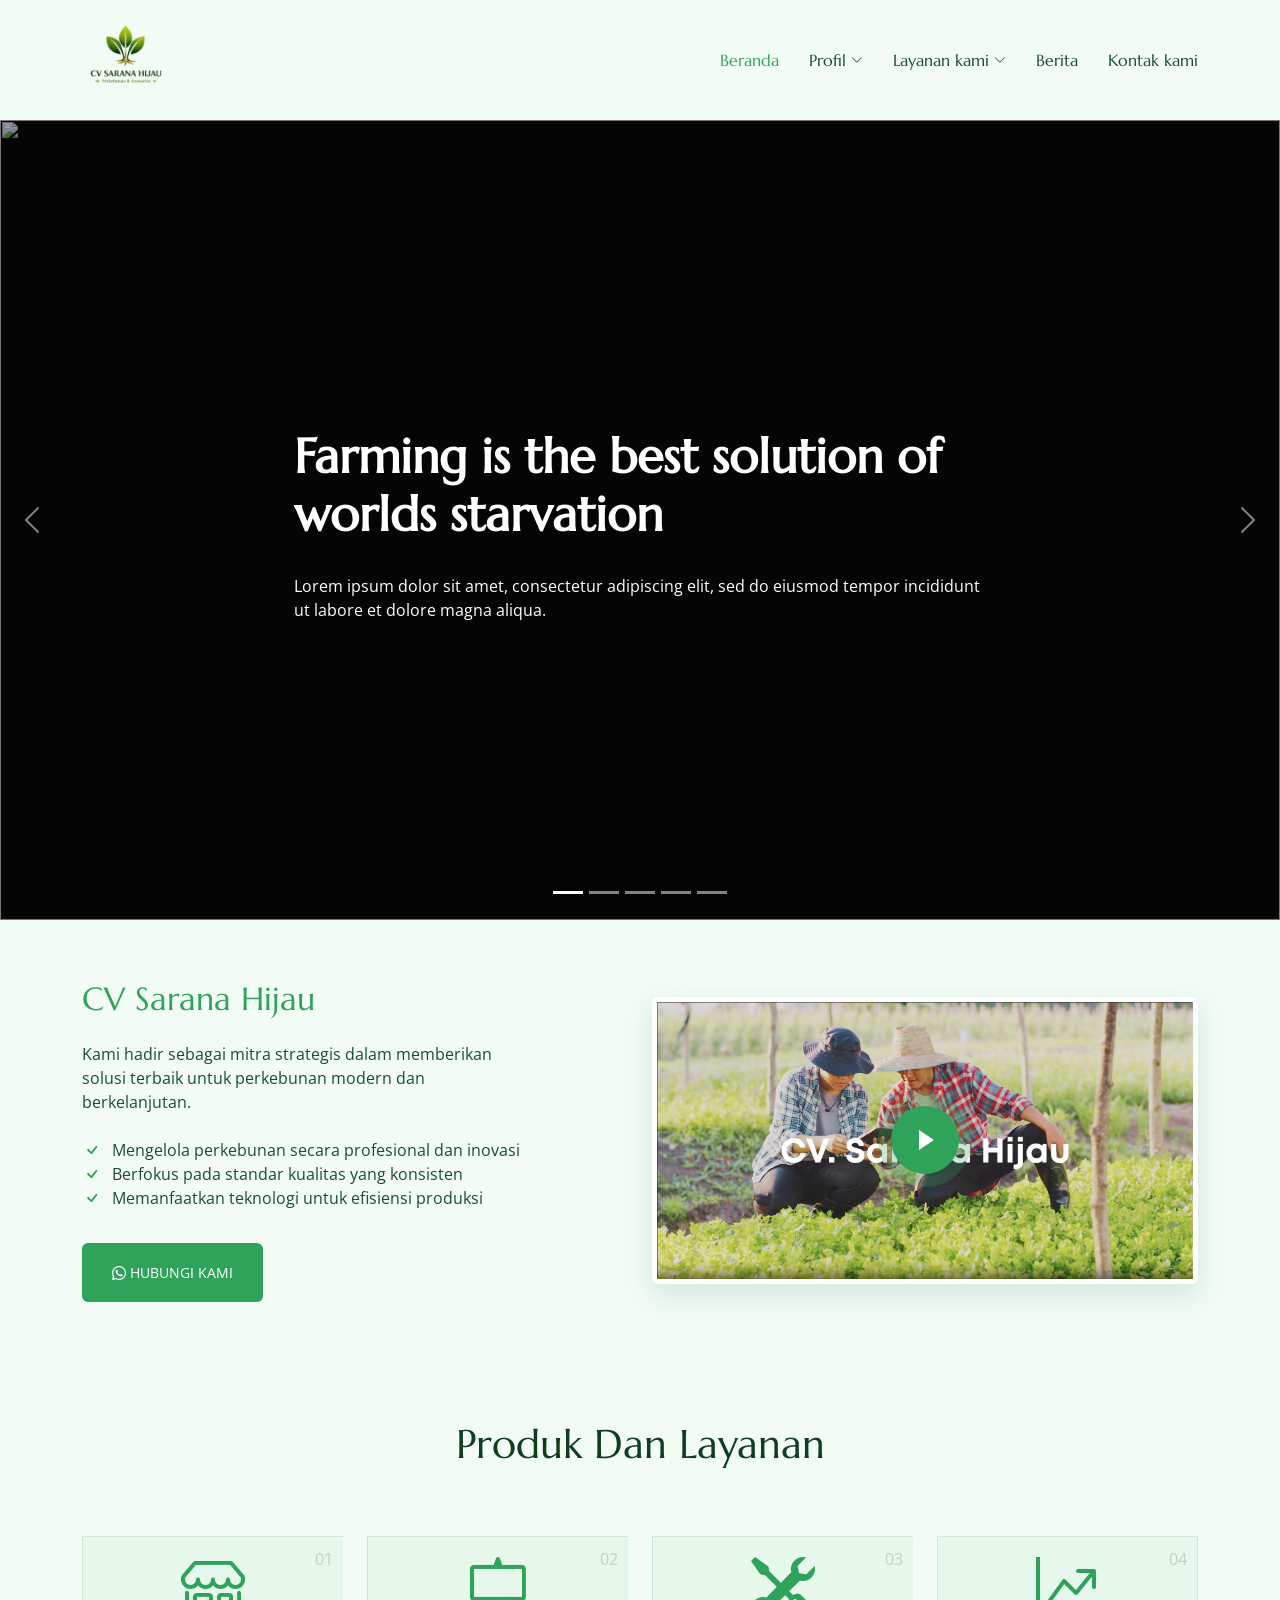
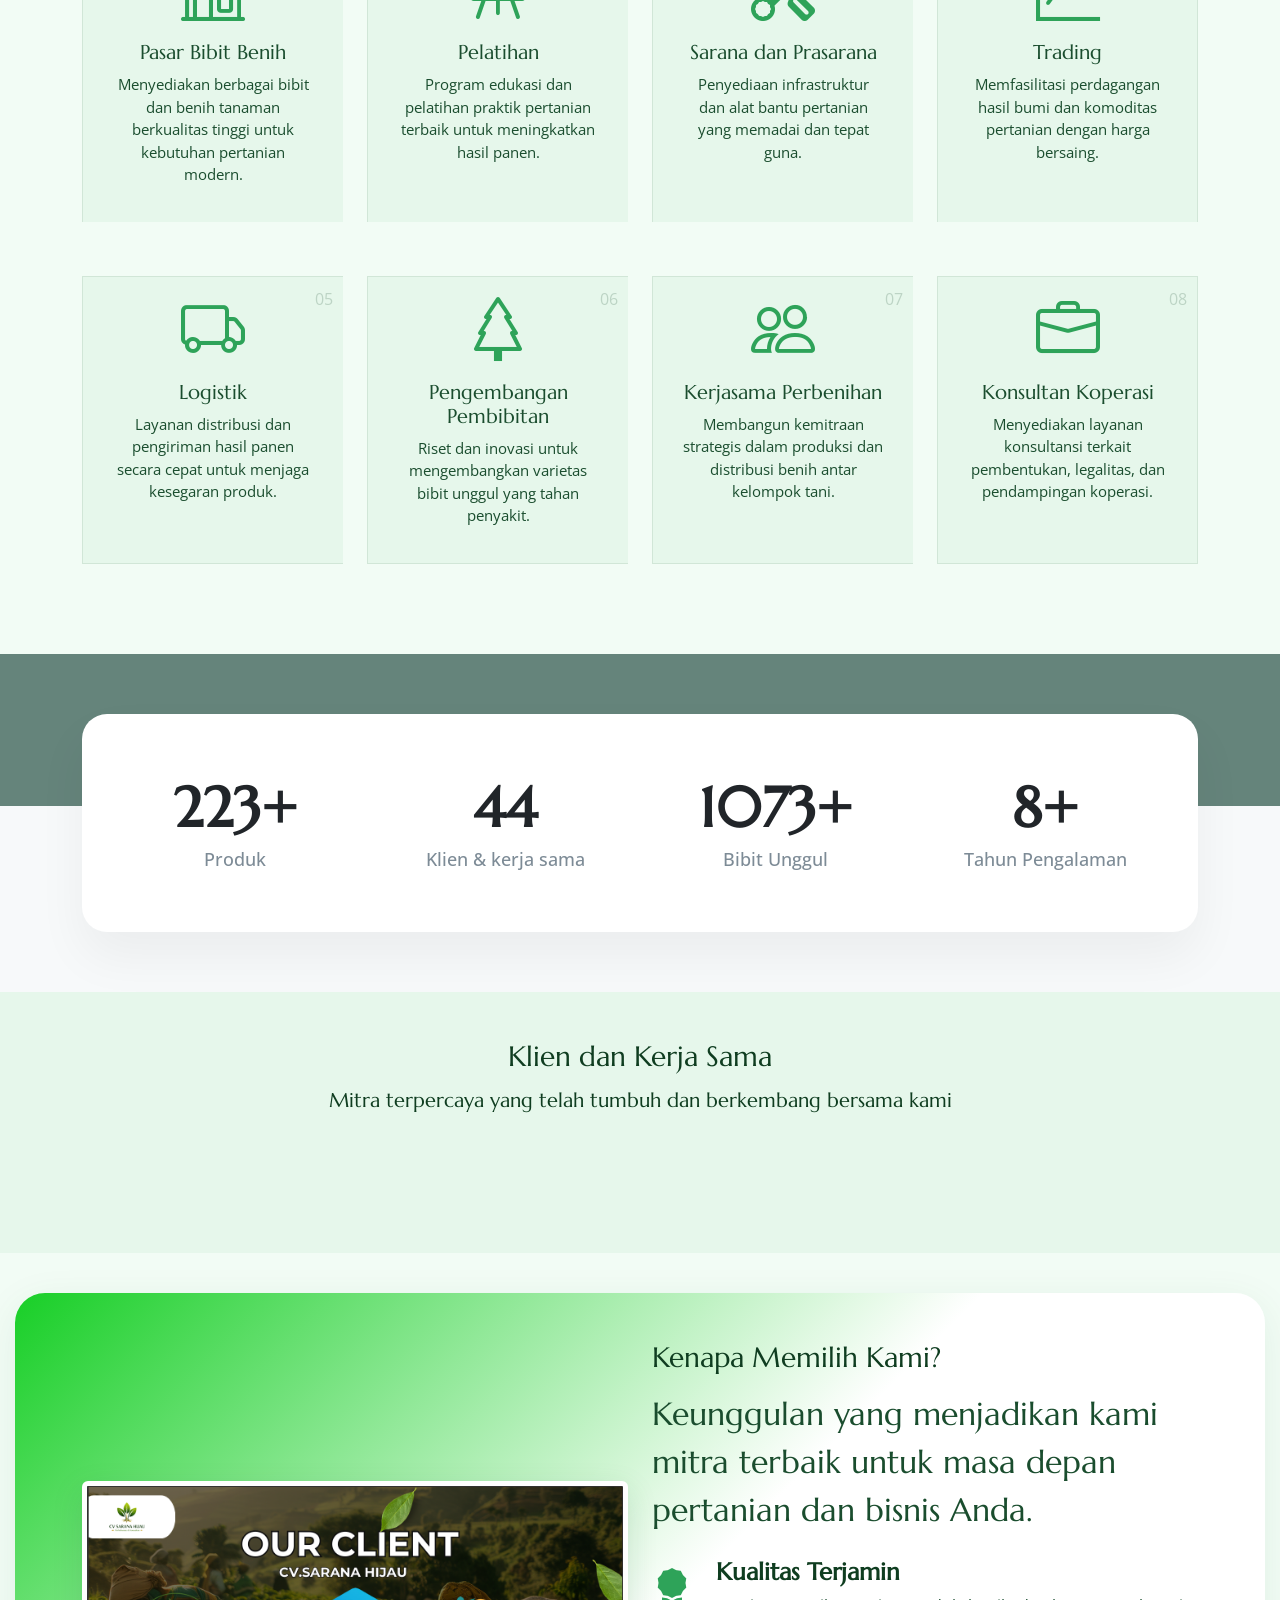
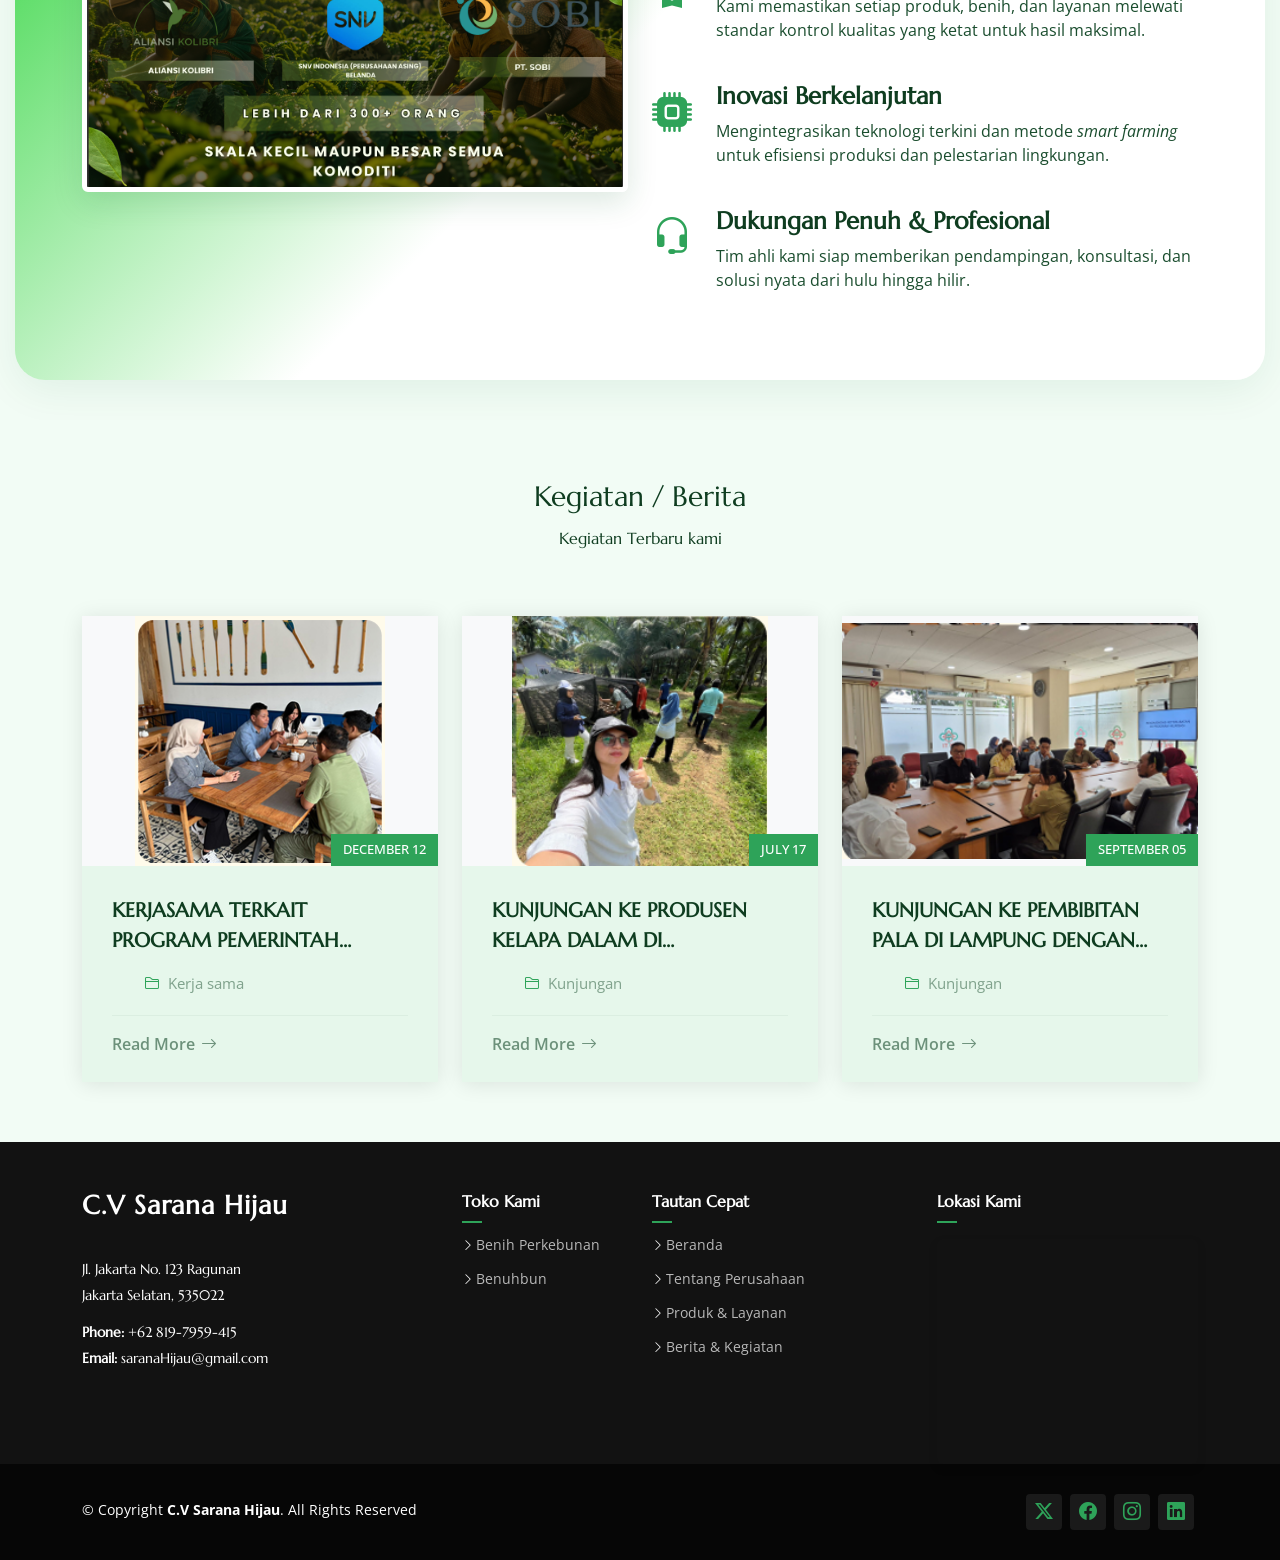
==== index.html @ 3dc7bf8a "first" ====
<!DOCTYPE html>
<html lang="en">

<head>
  <meta charset="utf-8">
  <meta content="width=device-width, initial-scale=1.0" name="viewport">
  <title>Cv Sarana Hijau</title>
  <meta name="description" content="">
  <meta name="keywords" content="">

  <!-- Favicons -->
  <link href="assets/img/logo.png" rel="icon">
  <link href="assets/img/apple-touch-icon.png" rel="apple-touch-icon">

  <!-- Fonts -->
  <link href="https://fonts.googleapis.com" rel="preconnect">
  <link href="https://fonts.gstatic.com" rel="preconnect" crossorigin>
  <link
    href="https://fonts.googleapis.com/css2?family=Open+Sans:ital,wght@0,300;0,400;0,500;0,600;0,700;0,800;1,300;1,400;1,500;1,600;1,700;1,800&family=Marcellus:wght@400&display=swap"
    rel="stylesheet">

  <!-- Vendor CSS Files -->
  <link href="assets/vendor/bootstrap/css/bootstrap.min.css" rel="stylesheet">
  <link href="assets/vendor/bootstrap-icons/bootstrap-icons.css" rel="stylesheet">
  <link href="assets/vendor/aos/aos.css" rel="stylesheet">
  <link href="assets/vendor/swiper/swiper-bundle.min.css" rel="stylesheet">
  <link href="assets/vendor/glightbox/css/glightbox.min.css" rel="stylesheet">

  <!-- Main CSS File -->
  <link href="assets/css/main.css" rel="stylesheet">

  <style>
    .service-item {
      max-width: 350px;
      /* Silakan ubah angka ini sesuai selera Anda (misal 300px atau 350px) */
      margin: 0 auto 30px auto;
      /* Membuat card berada di tengah dan memberi jarak bawah */
      height: calc(100% - 30px);
      /* Agar tinggi card sejajar di setiap baris */
      padding: 30px;
      text-align: center;
    }

    /* Mengatur ukuran dan warna icon Bootstrap agar sama seperti SVG sebelumnya */
    .service-item-icon i {
      font-size: 64px;
      color: var(--accent-color);
      /* Mengikuti warna hijau tema Anda */
      line-height: 1;
    }

    /* --- Client Logo Marquee Animation --- */
    .marquee-wrapper {
      overflow: hidden;
      white-space: nowrap;
    }

    .logo-marquee {
      flex-shrink: 0;
      animation: scroll-marquee 30s linear infinite;
    }

    /* Mengubah gambar logo menjadi sedikit abu-abu (grayscale) agar menyatu dengan tema elegan */
    .logo-marquee img {
      filter: grayscale(100%) opacity(70%);
      transition: all 0.3s ease-in-out;
    }

    /* Logo akan berwarna penuh ketika disorot mouse */
    .logo-marquee img:hover {
      filter: grayscale(0%) opacity(100%);
    }

    /* Keyframes untuk menggerakkan elemen secara terus menerus */
    @keyframes scroll-marquee {
      0% {
        transform: translateX(0);
      }

      100% {
        transform: translateX(-100%);
      }
    }

    /* Opsional: Membuat animasi berhenti sejenak jika pengguna menaruh kursor di atasnya */
    .marquee-wrapper:hover .logo-marquee {
      animation-play-state: paused;
    }

    /* --- Efek Gambar 3D Melayang --- */
    .image-3d-effect {
      /* Memberikan bingkai putih halus agar gambar lebih menonjol */
      border: 5px solid #ffffff;
      /* Bayangan awal (halus) */
      box-shadow: 0 10px 30px rgba(17, 101, 48, 0.15);
      /* Membuat animasi pergerakan menjadi mulus */
      transition: all 0.4s ease-in-out;
    }

    /* Efek ketika kursor diarahkan ke gambar (Hover) */
    .image-3d-effect:hover {
      /* Gambar melayang ke atas sebesar 15px dan membesar 3% */
      transform: translateY(-15px) scale(1.03);

      /* Bayangan menjadi lebih gelap dan lebar, menciptakan ilusi jarak/3D */
      box-shadow: 0 25px 50px rgba(17, 101, 48, 0.3);
    }

    /* --- Tampilan Section Statistik Bergaya Kartu (Sesuai Desain Gambar) --- */
    .statistics-section {
      /* Latar belakang terbagi dua: Atas abu-abu kehijauan (45%), Bawah putih/abu-abu terang (45% ke bawah) */
      background: linear-gradient(to bottom, #65847b 45%, #f7f9fa 45%);
      padding: 60px 0;
      position: relative;
    }

    .stats-card {
      background-color: #ffffff;
      border-radius: 25px;
      /* Sudut melengkung yang cukup membulat */
      padding: 60px 30px;
      /* Bayangan lembut dan lebar agar kartu terlihat melayang jauh dari latar belakang */
      box-shadow: 0 25px 50px rgba(0, 0, 0, 0.05);
    }

    .stats-card .stat-item h2 {
      /* Warna hijau 'Teal' yang cerah dan tebal menyesuaikan tombol di menu Anda */
      color: #179373;
      font-size: 3.5rem;
      font-weight: 800;
      margin-bottom: 5px;
    }

    .stats-card .stat-item p {
      /* Warna teks keterangan yang agak redup (Muted Grey/Blue) */
      color: #7d8b96;
      font-size: 1.1rem;
      font-weight: 500;
      margin-bottom: 0;
    }

    /* Responsivitas di layar HP (Memberi jarak antar item jika bertumpuk ke bawah) */
    @media (max-width: 768px) {
      .stats-card {
        padding: 40px 20px;
      }

      .stats-card .stat-item {
        margin-bottom: 30px;
      }

      .stats-card .col-lg-3:last-child .stat-item {
        margin-bottom: 0;
        /* Menghilangkan margin pada elemen terakhir di HP */
      }
    }

    /* --- Penyesuaian Card Kegiatan/Berita --- */

    /* Memastikan semua card memiliki tinggi yang sama dan konten di dalamnya terdistribusi rata */
    .recent-posts .post-item {
      display: flex;
      flex-direction: column;
      height: 100%;
      /* Memenuhi tinggi kolom Bootstrap */
      max-width: 400px;
      /* Lebar maksimal card, sesuaikan jika perlu */
      margin: 0 auto;
      /* Menengahkan card di dalam kolom */
    }

    /* Membatasi tinggi penampung gambar agar proporsional */
    .recent-posts .post-item .post-img {
      height: 250px;
      /* Atur tinggi tetap untuk area gambar */
      width: 100%;
      display: flex;
      align-items: center;
      /* Menengahkan gambar secara vertikal */
      justify-content: center;
      /* Menengahkan gambar secara horizontal */
      background-color: #f8f9fa;
      /* Latar belakang abu-abu sangat muda jika gambar tidak memenuhi ruang */
    }

    /* Memastikan gambar tampil penuh tanpa terpotong (contain) */
    .recent-posts .post-item .post-img img {
      width: 100%;
      height: 100%;
      object-fit: contain;
      /* KUNCI: Menampilkan seluruh gambar tanpa terpotong */
      transition: transform 0.5s ease;
    }

    /* Mendorong tombol 'Read More' ke bagian paling bawah card */
    .recent-posts .post-item .post-content {
      flex-grow: 1;
      /* Membiarkan area teks mengambil sisa ruang yang ada */
      display: flex;
      flex-direction: column;
    }

    .recent-posts .post-item .readmore {
      margin-top: auto;
      /* Mendorong tombol ke bawah */
    }

    /* (Opsional) Memperkecil efek zoom saat di-hover agar gambar contain tidak terlihat aneh */
    .recent-posts .post-item:hover .post-img img {
      transform: scale(1.05);
    }

    /* Membatasi teks judul maksimal 2 baris */
    .recent-posts .post-item .post-title {
      display: -webkit-box;
      -webkit-line-clamp: 2;
      /* Silakan ubah angka ini jika ingin 3 baris */
      -webkit-box-orient: vertical;
      overflow: hidden;
      text-overflow: ellipsis;

      /* Opsional: Tentukan tinggi baris agar rapi */
      line-height: 1.5;
    }
  </style>
</head>

<body class="index-page">

  <header id="header" class="header d-flex align-items-center position-relative">
    <div class="container-fluid container-xl position-relative d-flex align-items-center justify-content-between">

      <a href="index.html" class="logo d-flex align-items-center">
        <!-- Uncomment the line below if you also wish to use an image logo -->
        <img src="assets/img/logo.png" alt="sarana-hijau">
        <!-- <h1 class="sitename">AgriCulture</h1>  -->
      </a>

      <nav id="navmenu" class="navmenu">
        <ul>
          <li><a href="index.html" class="active">Beranda</a></li>
          <li class="dropdown"><a href="#"><span>Profil</span> <i class="bi bi-chevron-down toggle-dropdown"></i></a>
            <ul>
              <li><a href="about.html">Profil Perusahaan</a></li>
              <li><a href="dokumen.html">Penghargaan/Dokumen</a></li>
            </ul>
          </li>
          <li class="dropdown"><a href="#"><span>Layanan kami</span> <i
                class="bi bi-chevron-down toggle-dropdown"></i></a>
            <ul>
              <li class="dropdown"><a href="#"><span>Toko Benih</span> <i
                    class="bi bi-chevron-down toggle-dropdown"></i></a>
                <ul>
                  <li><a href="https://www.benihperkebunanols.com" target="_blank">Toko Benih OLS</a></li>
                  <li><a href="http://www.belibenihbun.com" target="_blank">Toko Benihbun</a></li>
                </ul>
              </li>
              <li><a href="services.html">Produk</a></li>
              <li><a href="jasa.html">Jasa</a></li>
            </ul>
          </li>
          <li><a href="blog.html">Berita</a></li>
          <li><a href="contact.html">Kontak kami</a></li>
        </ul>
        <i class="mobile-nav-toggle d-xl-none bi bi-list"></i>
      </nav>

    </div>
  </header>

  <main class="main">

    <!-- Hero Section -->
    <section id="hero" class="hero section dark-background">

      <div id="hero-carousel" class="carousel slide carousel-fade" data-bs-ride="carousel" data-bs-interval="5000">

        <div class="carousel-item active">
          <img src="assets/img/hero_1.jpg" alt="">
          <div class="carousel-container">
            <h2>Farming is the best solution of worlds starvation</h2>
            <p>Lorem ipsum dolor sit amet, consectetur adipiscing elit, sed do eiusmod tempor incididunt ut labore et
              dolore magna aliqua.</p>
          </div>
        </div><!-- End Carousel Item -->

        <div class="carousel-item">
          <img src="assets/img/hero_2.jpg" alt="">
          <div class="carousel-container">
            <h2>Organic vegetables is good for health</h2>
            <p>Nam libero tempore, cum soluta nobis est eligendi optio cumque nihil impedit quo minus id quod maxime
              placeat facere possimus.</p>
          </div>
        </div><!-- End Carousel Item -->

        <div class="carousel-item">
          <img src="assets/img/hero_3.jpg" alt="">
          <div class="carousel-container">
            <h2>Providing Fresh Produce Every Single Day</h2>
            <p>Beatae vitae dicta sunt explicabo. Nemo enim ipsam voluptatem quia voluptas sit aspernatur aut odit aut
              fugit.</p>
          </div>
        </div><!-- End Carousel Item -->

        <div class="carousel-item">
          <img src="assets/img/hero_4.jpg" alt="">
          <div class="carousel-container">
            <h2>Farming as a Passione</h2>
            <p>Neque porro quisquam est, qui dolorem ipsum quia dolor sit amet, consectetur, adipisci velit, sed quia
              non numquam eius.</p>
          </div>
        </div><!-- End Carousel Item -->

        <div class="carousel-item">
          <img src="assets/img/hero_5.jpg" alt="">
          <div class="carousel-container">
            <h2>Good Food For All</h2>
            <p>Lorem ipsum dolor sit amet, consectetur adipiscing elit, sed do eiusmod tempor incididunt ut labore et
              dolore magna aliqua.</p>
          </div>
        </div><!-- End Carousel Item -->

        <a class="carousel-control-prev" href="#hero-carousel" role="button" data-bs-slide="prev">
          <span class="carousel-control-prev-icon bi bi-chevron-left" aria-hidden="true"></span>
        </a>

        <a class="carousel-control-next" href="#hero-carousel" role="button" data-bs-slide="next">
          <span class="carousel-control-next-icon bi bi-chevron-right" aria-hidden="true"></span>
        </a>

        <ol class="carousel-indicators"></ol>

      </div>

    </section>

    <!-- /Hero Section -->
    <!-- About 3 Section -->
    <section id="about-3" class="about-3 section">
      <div class="container">
        <div class="row gy-4 justify-content-between align-items-center">

          <!-- Kolom Gambar dan Tombol Play -->
          <div class="col-lg-6 order-lg-2 position-relative" data-aos="zoom-out">
            <img src="assets/vid/inovasi.png" alt="Image" class="img-fluid rounded image-3d-effect">
            <!-- Tautan memicu Modal Bootstrap -->
            <a href="javascript:void(0);" data-bs-toggle="modal" data-bs-target="#mp4VideoModal"
              class="pulsating-play-btn">
              <span class="play"><i class="bi bi-play-fill"></i></span>
            </a>
          </div>

          <!-- Kolom Teks Penjelasan Perusahaan -->
          <div class="col-lg-5 order-lg-1" data-aos="fade-up" data-aos-delay="100">
            <h2 class="content-title mb-4">CV Sarana Hijau</h2>
            <p class="mb-4">
              Kami hadir sebagai mitra strategis dalam memberikan solusi terbaik untuk perkebunan modern dan
              berkelanjutan.
            </p>
            <ul class="list-unstyled list-check">
              <li>Mengelola perkebunan secara profesional dan inovasi</li>
              <li>Berfokus pada standar kualitas yang konsisten</li>
              <li>Memanfaatkan teknologi untuk efisiensi produksi</li>
            </ul>

            <p><a
                href="https://wa.me/628197959415?text=Halo%2C%20selamat%20siang.%20Saya%20tertarik%20untuk%20membeli%20bibit.%20Apakah%20bibitnya%20masih%20tersedia,%20Terima%20kasih."
                target="_blank" class="btn-cta"><i class="bi bi-whatsapp"></i> Hubungi Kami</a></p>
          </div>
        </div>
      </div>
    </section><!-- /About 3 Section -->

    <!-- Modal untuk Video MP4 -->
    <div class="modal fade" id="mp4VideoModal" tabindex="-1" aria-labelledby="mp4VideoModalLabel" aria-hidden="true">
      <div class="modal-dialog modal-lg modal-dialog-centered">
        <div class="modal-content">

          <!-- Header Modal -->
          <div class="modal-header">
            <h5 class="modal-title" id="mp4VideoModalLabel">Video Profil Perusahaan</h5>
            <button type="button" class="btn-close" data-bs-dismiss="modal" aria-label="Close"></button>
          </div>

          <!-- Body Modal (Tempat Video MP4) -->
          <div class="modal-body p-0">
            <div class="ratio ratio-16x9">
              <!-- Tag video HTML5 untuk memutar file .mp4 -->
              <video id="companyVideo" controls>
                <!-- Ubah src ke lokasi file mp4 Anda, misal: assets/video/profil.mp4 -->
                <source src="assets/vid/Inovasi.mp4" type="video/mp4">
                Maaf, browser Anda tidak mendukung pemutaran video ini.
              </video>
            </div>
          </div>

        </div>
      </div>
    </div>

    <!-- Services Section -->
    <section id="services" class="services section">

      <!-- Section Title -->
      <div class="container section-title" data-aos="fade-up">
        <h1>Produk Dan Layanan</h1>
      </div><!-- End Section Title -->
      <div class="content">
        <div class="container">
          <div class="row g-4">
            <div class="col-lg-3 col-md-6 d-flex align-items-stretch">
              <div class="service-item w-100">
                <span class="number">01</span>
                <div class="service-item-icon">
                  <i class="bi bi-shop"></i>
                </div>
                <div class="service-item-content">
                  <h3 class="service-heading">Pasar Bibit Benih</h3>
                  <p>Menyediakan berbagai bibit dan benih tanaman berkualitas tinggi untuk kebutuhan pertanian
                    modern.</p>
                </div>
              </div>
            </div>

            <div class="col-lg-3 col-md-6 d-flex align-items-stretch">
              <div class="service-item w-100">
                <span class="number">02</span>
                <div class="service-item-icon">
                  <i class="bi bi-easel"></i>
                </div>
                <div class="service-item-content">
                  <h3 class="service-heading">Pelatihan</h3>
                  <p>Program edukasi dan pelatihan praktik pertanian terbaik untuk meningkatkan hasil panen.
                  </p>
                </div>
              </div>
            </div>

            <div class="col-lg-3 col-md-6 d-flex align-items-stretch">
              <div class="service-item w-100">
                <span class="number">03</span>
                <div class="service-item-icon">
                  <i class="bi bi-tools"></i>
                </div>
                <div class="service-item-content">
                  <h3 class="service-heading">Sarana dan Prasarana</h3>
                  <p>Penyediaan infrastruktur dan alat bantu pertanian yang memadai dan tepat guna.</p>
                </div>
              </div>
            </div>

            <div class="col-lg-3 col-md-6 d-flex align-items-stretch">
              <div class="service-item w-100">
                <span class="number">04</span>
                <div class="service-item-icon">
                  <i class="bi bi-graph-up-arrow"></i>
                </div>
                <div class="service-item-content">
                  <h3 class="service-heading">Trading</h3>
                  <p>Memfasilitasi perdagangan hasil bumi dan komoditas pertanian dengan harga bersaing.</p>
                </div>
              </div>
            </div>

            <div class="col-lg-3 col-md-6 d-flex align-items-stretch">
              <div class="service-item w-100">
                <span class="number">05</span>
                <div class="service-item-icon">
                  <i class="bi bi-truck"></i>
                </div>
                <div class="service-item-content">
                  <h3 class="service-heading">Logistik</h3>
                  <p>Layanan distribusi dan pengiriman hasil panen secara cepat untuk menjaga kesegaran
                    produk.</p>
                </div>
              </div>
            </div>

            <div class="col-lg-3 col-md-6 d-flex align-items-stretch">
              <div class="service-item w-100">
                <span class="number">06</span>
                <div class="service-item-icon">
                  <i class="bi bi-tree"></i>
                </div>
                <div class="service-item-content">
                  <h3 class="service-heading">Pengembangan Pembibitan</h3>
                  <p>Riset dan inovasi untuk mengembangkan varietas bibit unggul yang tahan penyakit.</p>
                </div>
              </div>
            </div>

            <div class="col-lg-3 col-md-6 d-flex align-items-stretch">
              <div class="service-item w-100">
                <span class="number">07</span>
                <div class="service-item-icon">
                  <i class="bi bi-people"></i>
                </div>
                <div class="service-item-content">
                  <h3 class="service-heading">Kerjasama Perbenihan</h3>
                  <p>Membangun kemitraan strategis dalam produksi dan distribusi benih antar kelompok tani.
                  </p>
                </div>
              </div>
            </div>

            <div class="col-lg-3 col-md-6 d-flex align-items-stretch">
              <div class="service-item w-100">
                <span class="number">08</span>
                <div class="service-item-icon">
                  <i class="bi bi-briefcase"></i>
                </div>
                <div class="service-item-content">
                  <h3 class="service-heading">Konsultan Koperasi</h3>
                  <p>Menyediakan layanan konsultansi terkait pembentukan, legalitas, dan pendampingan
                    koperasi.</p>
                </div>
              </div>
            </div>

          </div>
        </div>
      </div>
    </section><!-- /Services Section -->
    <!-- Statistics Section -->
    <section id="statistics" class="statistics-section">
      <div class="container">

        <!-- Kartu Statistik -->
        <div class="stats-card" data-aos="fade-up">
          <div class="row text-center align-items-center">

            <!-- Stat 1 -->
            <div class="col-lg-3 col-md-6 mb-4 mb-lg-0">
              <div class="stat-item">
                <h2 class="fw-bold text-dark"><span class="count-up" data-target="250">0</span>+</h2>
                <p>Produk</p>
              </div>
            </div>

            <!-- Stat 2 -->
            <div class="col-lg-3 col-md-6 mb-4 mb-lg-0">
              <div class="stat-item">
                <h2 class="fw-bold text-dark"><span class="count-up" data-target="50">0</span></h2>
                <p>Klien & kerja sama</p>
              </div>
            </div>

            <!-- Stat 3 -->
            <div class="col-lg-3 col-md-6 mb-4 mb-md-0">
              <div class="stat-item">
                <h2 class="fw-bold text-dark"><span class="count-up" data-target="1200">0</span>+</h2>
                <p> Bibit Unggul</p>
              </div>
            </div>

            <!-- Stat 4 -->
            <div class="col-lg-3 col-md-6">
              <div class="stat-item">
                <h2 class="fw-bold text-dark"><span class="count-up" data-target="10">0</span>+</h2>
                <p>Tahun Pengalaman</p>
              </div>
            </div>
          </div>
        </div>
        <!-- /Kartu Statistik -->

      </div>
    </section>
    <!-- /Statistics Section -->
    <section id="clients" class="clients section py-5" style="background-color: var(--surface-color);">

      <div class="container section-title" data-aos="fade-up">
        <h2>Klien dan Kerja Sama</h2>
        <h5>Mitra terpercaya yang telah tumbuh dan berkembang bersama kami</h5>
      </div>
      <div class="container-fluid overflow-hidden">

        <div class="marquee-wrapper d-flex w-100">

          <div class="marquee d-flex gap-5 align-items-center logo-marquee px-4">
            <div><img src="https://themewagon.com/wp-content/themes/themewagon/dist/images/IBM.png" height="44" alt=""
                loading="eager" title="IBM"></div>
            <div><img src="https://themewagon.com/wp-content/themes/themewagon/dist/images/SAP.png" height="44" alt=""
                loading="eager" title="SAP"></div>
            <div><img src="https://themewagon.com/wp-content/themes/themewagon/dist/images/shopify.png" height="44"
                alt="" loading="eager" title="Shopify"></div>
            <div><img src="https://themewagon.com/wp-content/themes/themewagon/dist/images/cloudflare.png" height="44"
                alt="" loading="eager" title="Cloudflare"></div>
            <div><img src="https://themewagon.com/wp-content/themes/themewagon/dist/images/uber.png" height="44" alt=""
                loading="eager" title="Uber"></div>
            <div><img src="https://themewagon.com/wp-content/themes/themewagon/dist/images/microsoft.png" height="44"
                alt="" loading="eager" title="Microsoft"></div>
            <div><img src="https://themewagon.com/wp-content/themes/themewagon/dist/images/google.png" height="44"
                alt="" loading="eager" title="Google"></div>
            <div><img src="https://themewagon.com/wp-content/themes/themewagon/dist/images/amazon.png" height="44"
                alt="" loading="eager" title="Amazon"></div>
            <div><img src="https://themewagon.com/wp-content/themes/themewagon/dist/images/salesforce.png" height="44"
                alt="" loading="eager" title="Salesforce"></div>
            <div><img src="https://themewagon.com/wp-content/themes/themewagon/dist/images/adobe.png" height="44" alt=""
                loading="eager" title="Adobe"></div>
            <div><img src="https://themewagon.com/wp-content/themes/themewagon/dist/images/linkedin.png" height="44"
                alt="" loading="eager" title="LinkedIn"></div>
            <div><img src="https://themewagon.com/wp-content/themes/themewagon/dist/images/MIT.png" height="44" alt=""
                loading="eager" title="MIT"></div>
            <div><img src="https://themewagon.com/wp-content/themes/themewagon/dist/images/georgia.png" height="44"
                alt="" loading="eager" title="UGA"></div>
            <div><img src="https://themewagon.com/wp-content/themes/themewagon/dist/images/mcgill.png" height="44"
                alt="" loading="eager" title="McGill"></div>
          </div>

          <div aria-hidden="true" class="marquee d-flex gap-5 align-items-center logo-marquee px-4">
            <div><img src="https://themewagon.com/wp-content/themes/themewagon/dist/images/IBM.png" height="44" alt=""
                loading="eager" title="IBM"></div>
            <div><img src="https://themewagon.com/wp-content/themes/themewagon/dist/images/SAP.png" height="44" alt=""
                loading="eager" title="SAP"></div>
            <div><img src="https://themewagon.com/wp-content/themes/themewagon/dist/images/shopify.png" height="44"
                alt="" loading="eager" title="Shopify"></div>
            <div><img src="https://themewagon.com/wp-content/themes/themewagon/dist/images/cloudflare.png" height="44"
                alt="" loading="eager" title="Cloudflare"></div>
            <div><img src="https://themewagon.com/wp-content/themes/themewagon/dist/images/uber.png" height="44" alt=""
                loading="eager" title="Uber"></div>
            <div><img src="https://themewagon.com/wp-content/themes/themewagon/dist/images/microsoft.png" height="44"
                alt="" loading="eager" title="Microsoft"></div>
            <div><img src="https://themewagon.com/wp-content/themes/themewagon/dist/images/google.png" height="44"
                alt="" loading="eager" title="Google"></div>
            <div><img src="https://themewagon.com/wp-content/themes/themewagon/dist/images/amazon.png" height="44"
                alt="" loading="eager" title="Amazon"></div>
            <div><img src="https://themewagon.com/wp-content/themes/themewagon/dist/images/salesforce.png" height="44"
                alt="" loading="eager" title="Salesforce"></div>
            <div><img src="https://themewagon.com/wp-content/themes/themewagon/dist/images/adobe.png" height="44" alt=""
                loading="eager" title="Adobe"></div>
            <div><img src="https://themewagon.com/wp-content/themes/themewagon/dist/images/linkedin.png" height="44"
                alt="" loading="eager" title="LinkedIn"></div>
            <div><img src="https://themewagon.com/wp-content/themes/themewagon/dist/images/MIT.png" height="44" alt=""
                loading="eager" title="MIT"></div>
            <div><img src="https://themewagon.com/wp-content/themes/themewagon/dist/images/georgia.png" height="44"
                alt="" loading="eager" title="UGA"></div>
            <div><img src="https://themewagon.com/wp-content/themes/themewagon/dist/images/mcgill.png" height="44"
                alt="" loading="eager" title="McGill"></div>
          </div>

        </div>
      </div>
    </section>
    <section id="why-us" class="why-us section py-5 bg-dark"
      style="background: linear-gradient(135deg, #18cf27 0%, #ffffff 50%) !important; border-radius: 30px; margin: 40px 15px; box-shadow: 0 10px 40px rgba(17, 101, 48, 0.08);">
      <div class="container">
        <div class="row gy-5 align-items-center">
          <div class="col-lg-6" data-aos="fade-right" data-aos-delay="100">
            <img src="assets/img/why.png" class="img-fluid rounded image-3d-effect" alt="Ilustrasi Pertanian Modern">
          </div>
          <div class="col-lg-6" data-aos="fade-left" data-aos-delay="200">
            <div class="section-title text-start pb-4" data-aos="fade-up">
              <h2>Kenapa Memilih Kami?</h2>
              <p>Keunggulan yang menjadikan kami mitra terbaik untuk masa depan pertanian dan bisnis Anda.</p>
            </div>

            <div class="features-list">

              <div class="d-flex mb-4">
                <div class="flex-shrink-0">
                  <i class="bi bi-award-fill" style="font-size: 2.5rem; color: var(--accent-color);"></i>
                </div>
                <div class="ms-4">
                  <h4 class="mb-2" style="color: var(--heading-color); font-weight: 600;">Kualitas Terjamin</h4>
                  <p style="color: var(--default-color);">Kami memastikan setiap produk, benih, dan layanan melewati
                    standar kontrol kualitas yang ketat untuk hasil maksimal.</p>
                </div>
              </div>

              <div class="d-flex mb-4">
                <div class="flex-shrink-0">
                  <i class="bi bi-cpu-fill" style="font-size: 2.5rem; color: var(--accent-color);"></i>
                </div>
                <div class="ms-4">
                  <h4 class="mb-2" style="color: var(--heading-color); font-weight: 600;">Inovasi Berkelanjutan</h4>
                  <p style="color: var(--default-color);">Mengintegrasikan teknologi terkini dan metode <em>smart
                      farming</em> untuk efisiensi produksi dan pelestarian lingkungan.</p>
                </div>
              </div>

              <div class="d-flex mb-4">
                <div class="flex-shrink-0">
                  <i class="bi bi-headset" style="font-size: 2.5rem; color: var(--accent-color);"></i>
                </div>
                <div class="ms-4">
                  <h4 class="mb-2" style="color: var(--heading-color); font-weight: 600;">Dukungan Penuh & Profesional
                  </h4>
                  <p style="color: var(--default-color);">Tim ahli kami siap memberikan pendampingan, konsultasi, dan
                    solusi nyata dari hulu hingga hilir.</p>
                </div>
              </div>

            </div>

          </div>
        </div>
      </div>
    </section>
    <!-- Recent Posts Section -->
    <section id="recent-posts" class="recent-posts section">

      <!-- Section Title -->
      <div class="container section-title" data-aos="fade-up">
        <h2>Kegiatan / Berita</h2>
        <h6>Kegiatan Terbaru kami</h6>
      </div><!-- End Section Title -->

      <div class="container">

        <div class="row gy-5">

          <div class="col-xl-4 col-md-6">
            <div class="post-item position-relative h-100" data-aos="fade-up" data-aos-delay="100">

              <div class="post-img position-relative overflow-hidden">
                <img src="assets/img/blog/1.png" class="img-fluid" alt="">
                <span class="post-date">December 12</span>
              </div>

              <div class="post-content d-flex flex-column" style="flex-grow: 1;">
                <h3 class="post-title">KERJASAMA TERKAIT PROGRAM PEMERINTAH UNTUK PANGAN , BENIH PADI DAN JAGUNG</h3>

                <div class="meta d-flex align-items-center mb-auto"> <span class="px-3 text-black-50"></span>
                  <div class="d-flex align-items-center">
                    <i class="bi bi-folder2"></i> <span class="ps-2">Kerja sama</span>
                  </div>
                </div>

                <hr>

                <a href="blog-details.html" class="readmore stretched-link mt-auto"><span>Read More</span><i
                    class="bi bi-arrow-right"></i></a>
              </div>

            </div>
          </div><!-- End post item -->

          <div class="col-xl-4 col-md-6">
            <div class="post-item position-relative h-100" data-aos="fade-up" data-aos-delay="200">

              <div class="post-img position-relative overflow-hidden">
                <img src="assets/img/blog/2.png" class="img-fluid" alt="">
                <span class="post-date">July 17</span>
              </div>

              <div class="post-content d-flex flex-column">
                <h3 class="post-title">KUNJUNGAN KE PRODUSEN KELAPA DALAM
                  DI PANGANDARAN JAWA BARAT TERKAIT PERBENIHAN</h3>

                <div class="meta d-flex align-items-center">
                  <div class="d-flex align-items-center">
                  </div>
                  <span class="px-3 text-black-50"></span>
                  <div class="d-flex align-items-center">
                    <i class="bi bi-folder2"></i> <span class="ps-2">Kunjungan</span>
                  </div>
                </div>
                <hr>

                <a href="blog-details.html" class="readmore stretched-link"><span>Read More</span><i
                    class="bi bi-arrow-right"></i></a>

              </div>

            </div>
          </div><!-- End post item -->

          <div class="col-xl-4 col-md-6" data-aos="fade-up" data-aos-delay="300">
            <div class="post-item position-relative h-100">

              <div class="post-img position-relative overflow-hidden">
                <img src="assets/img/blog/5.png" class="img-fluid" alt="">
                <span class="post-date">September 05</span>
              </div>

              <div class="post-content d-flex flex-column">

                <h3 class="post-title">KUNJUNGAN KE PEMBIBITAN PALA DI LAMPUNG DENGAN
                  PENANGKAR PAK EDI SAPWANTO DARI PERWAKILAN
                  PERUSAHAAN SNV INDONESIA BOGOR</h3>

                <div class="meta d-flex align-items-center">
                  <div class="d-flex align-items-center">
                  </div>
                  <span class="px-3 text-black-50"></span>
                  <div class="d-flex align-items-center">
                    <i class="bi bi-folder2"></i> <span class="ps-2">Kunjungan</span>
                  </div>
                </div>

                <hr>

                <a href="blog-details.html" class="readmore stretched-link"><span>Read More</span><i
                    class="bi bi-arrow-right"></i></a>

              </div>

            </div>
          </div><!-- End post item -->

        </div>

      </div>

    </section><!-- /Recent Posts Section -->

  </main>
  <footer id="footer" class="footer dark-background">

    <div class="footer-top">
      <div class="container">
        <div class="row gy-4">

          <div class="col-lg-4 col-md-6 footer-about">
            <a href="index.html" class="logo d-flex align-items-center">
              <span class="sitename">C.V Sarana Hijau</span>
            </a>
            <div class="footer-contact pt-3">
              <p>Jl. Jakarta No. 123 Ragunan</p>
              <p>Jakarta Selatan, 535022</p>
              <p class="mt-3"><strong>Phone:</strong> <span>+62 819-7959-415</span></p>
              <p><strong>Email:</strong> <span>saranaHijau@gmail.com</span></p>
            </div>
          </div>

          <div class="col-lg-2 col-md-3 footer-links">
            <h4>Toko Kami</h4>
            <ul>
              <li><i class="bi bi-chevron-right"></i> <a href="https://www.benihperkebunanols.com" target="_blank">Benih
                  Perkebunan</a></li>
              <li><i class="bi bi-chevron-right"></i> <a href="http://www.belibenihbun.com" target="_blank">Benuhbun</a>
              </li>
            </ul>
          </div>

          <div class="col-lg-3 col-md-3 footer-links">
            <h4>Tautan Cepat</h4>
            <ul>
              <li><i class="bi bi-chevron-right"></i> <a href="index.html">Beranda</a></li>
              <li><i class="bi bi-chevron-right"></i> <a href="#about-3">Tentang Perusahaan</a></li>
              <li><i class="bi bi-chevron-right"></i> <a href="#services">Produk & Layanan</a></li>
              <li><i class="bi bi-chevron-right"></i> <a href="#recent-posts">Berita & Kegiatan</a></li>
            </ul>
          </div>

          <div class="col-lg-3 col-md-12">
            <h4>Lokasi Kami</h4>
            <div class="map-container rounded overflow-hidden mt-3" style="box-shadow: 0 4px 10px rgba(0,0,0,0.1);">
              <iframe
                src="https://www.google.com/maps/embed?pb=!1m14!1m8!1m3!1d3103.426965034792!2d106.8030427!3d-6.29302658!3m2!1i1024!2i768!4f13.1!3m3!1m2!1s0x2e69f1e4f62c0bf5%3A0xd3e1c01edc3f6d5!2sSovereign%20Plaza%2C%20RT.1%2FRW.2%2C%20Cilandak%20Bar.%2C%20Kec.%20Cilandak%2C%20Kota%20Jakarta%20Selatan%2C%20Daerah%20Khusus%20Ibukota%20Jakarta%2012430!5e1!3m2!1sid!2sid!4v1783855233046!5m2!1sid!2sid"
                width="100%" height="220" style="border:0;" allowfullscreen="" loading="lazy"
                referrerpolicy="strict-origin-when-cross-origin"></iframe>
            </div>
          </div>
        </div>
      </div>
    </div>

    <div class="copyright text-center">
      <div
        class="container d-flex flex-column flex-lg-row justify-content-center justify-content-lg-between align-items-center">

        <div class="d-flex flex-column align-items-center align-items-lg-start">
          <div>
            © Copyright <strong><span>C.V Sarana Hijau</span></strong>. All Rights Reserved
          </div>
          <div class="credits">
          </div>
        </div>

        <div class="social-links order-first order-lg-last mb-3 mb-lg-0">
          <a href=""><i class="bi bi-twitter-x"></i></a>
          <a href=""><i class="bi bi-facebook"></i></a>
          <a href=""><i class="bi bi-instagram"></i></a>
          <a href=""><i class="bi bi-linkedin"></i></a>
        </div>

      </div>
    </div>

  </footer>

  <!-- Scroll Top -->
  <a href="#" id="scroll-top" class="scroll-top d-flex align-items-center justify-content-center"><i
      class="bi bi-arrow-up-short"></i></a>

  <!-- Preloader -->
  <div id="preloader"></div>

  <!-- Vendor JS Files -->
  <script src="assets/vendor/bootstrap/js/bootstrap.bundle.min.js"></script>
  <script src="assets/vendor/php-email-form/validate.js"></script>
  <script src="assets/vendor/aos/aos.js"></script>
  <script src="assets/vendor/swiper/swiper-bundle.min.js"></script>
  <script src="assets/vendor/glightbox/js/glightbox.min.js"></script>

  <!-- Main JS File -->
  <script src="assets/js/main.js"></script>
  <!-- Script tambahan agar video berhenti saat Modal ditutup -->
  <script>
    document.addEventListener('DOMContentLoaded', function () {
      var videoModal = document.getElementById('mp4VideoModal');
      var videoElement = document.getElementById('companyVideo');

      // Mendengarkan event ketika modal Bootstrap selesai ditutup
      videoModal.addEventListener('hidden.bs.modal', function () {
        videoElement.pause(); // Jeda video
        videoElement.currentTime = 0; // Opsional: kembalikan video ke awal
      });
    });
  </script>
  <!-- Script Animasi Count Up -->
  <script>
    document.addEventListener("DOMContentLoaded", function () {
      const animationDuration = 2000; // Durasi animasi dalam milidetik (2000ms = 2 detik)

      // Fungsi untuk menjalankan animasi hitung
      const animateCountUp = (el) => {
        const target = parseInt(el.getAttribute("data-target"));
        const startTime = performance.now();

        const updateCount = (currentTime) => {
          const elapsedTime = currentTime - startTime;
          const progress = Math.min(elapsedTime / animationDuration, 1);

          // Easing: membuat animasi melambat secara elegan saat mendekati angka akhir
          const easeOutQuart = 1 - Math.pow(1 - progress, 4);

          const currentCount = Math.floor(easeOutQuart * target);
          el.innerText = currentCount;

          if (progress < 1) {
            requestAnimationFrame(updateCount);
          } else {
            el.innerText = target; // Memastikan angka akhir pas dengan target
          }
        };

        requestAnimationFrame(updateCount);
      };

      // Observer untuk mendeteksi kapan section statistik muncul di layar
      const observer = new IntersectionObserver((entries, observer) => {
        entries.forEach(entry => {
          if (entry.isIntersecting) {
            // Cari semua elemen dengan class 'count-up' di dalam section ini
            const counters = entry.target.querySelectorAll(".count-up");
            counters.forEach(counter => animateCountUp(counter));

            // Hentikan observer agar animasi tidak berulang saat di-scroll naik-turun
            observer.unobserve(entry.target);
          }
        });
      }, { threshold: 0.5 }); // threshold 0.5 berarti animasi mulai saat 50% section terlihat

      // Terapkan observer ke section statistik
      const statsSection = document.querySelector(".statistics-section");
      if (statsSection) {
        observer.observe(statsSection);
      }
    });
  </script>
  <script>
    document.addEventListener("DOMContentLoaded", function () {
      // Cari semua elemen dengan class post-title
      const titles = document.querySelectorAll('.post-title');
      const maxLength = 100; // Batas maksimal karakter

      titles.forEach(title => {
        const text = title.innerText;

        // Jika teks lebih panjang dari batas maksimal
        if (text.length > maxLength) {
          // Potong teks dari awal (0) sampai batas maksimal, lalu tambah kata
          title.innerText = text.substring(0, maxLength) + '.. selengkapnya';
        }
      });
    });
  </script>
</body>

</html>
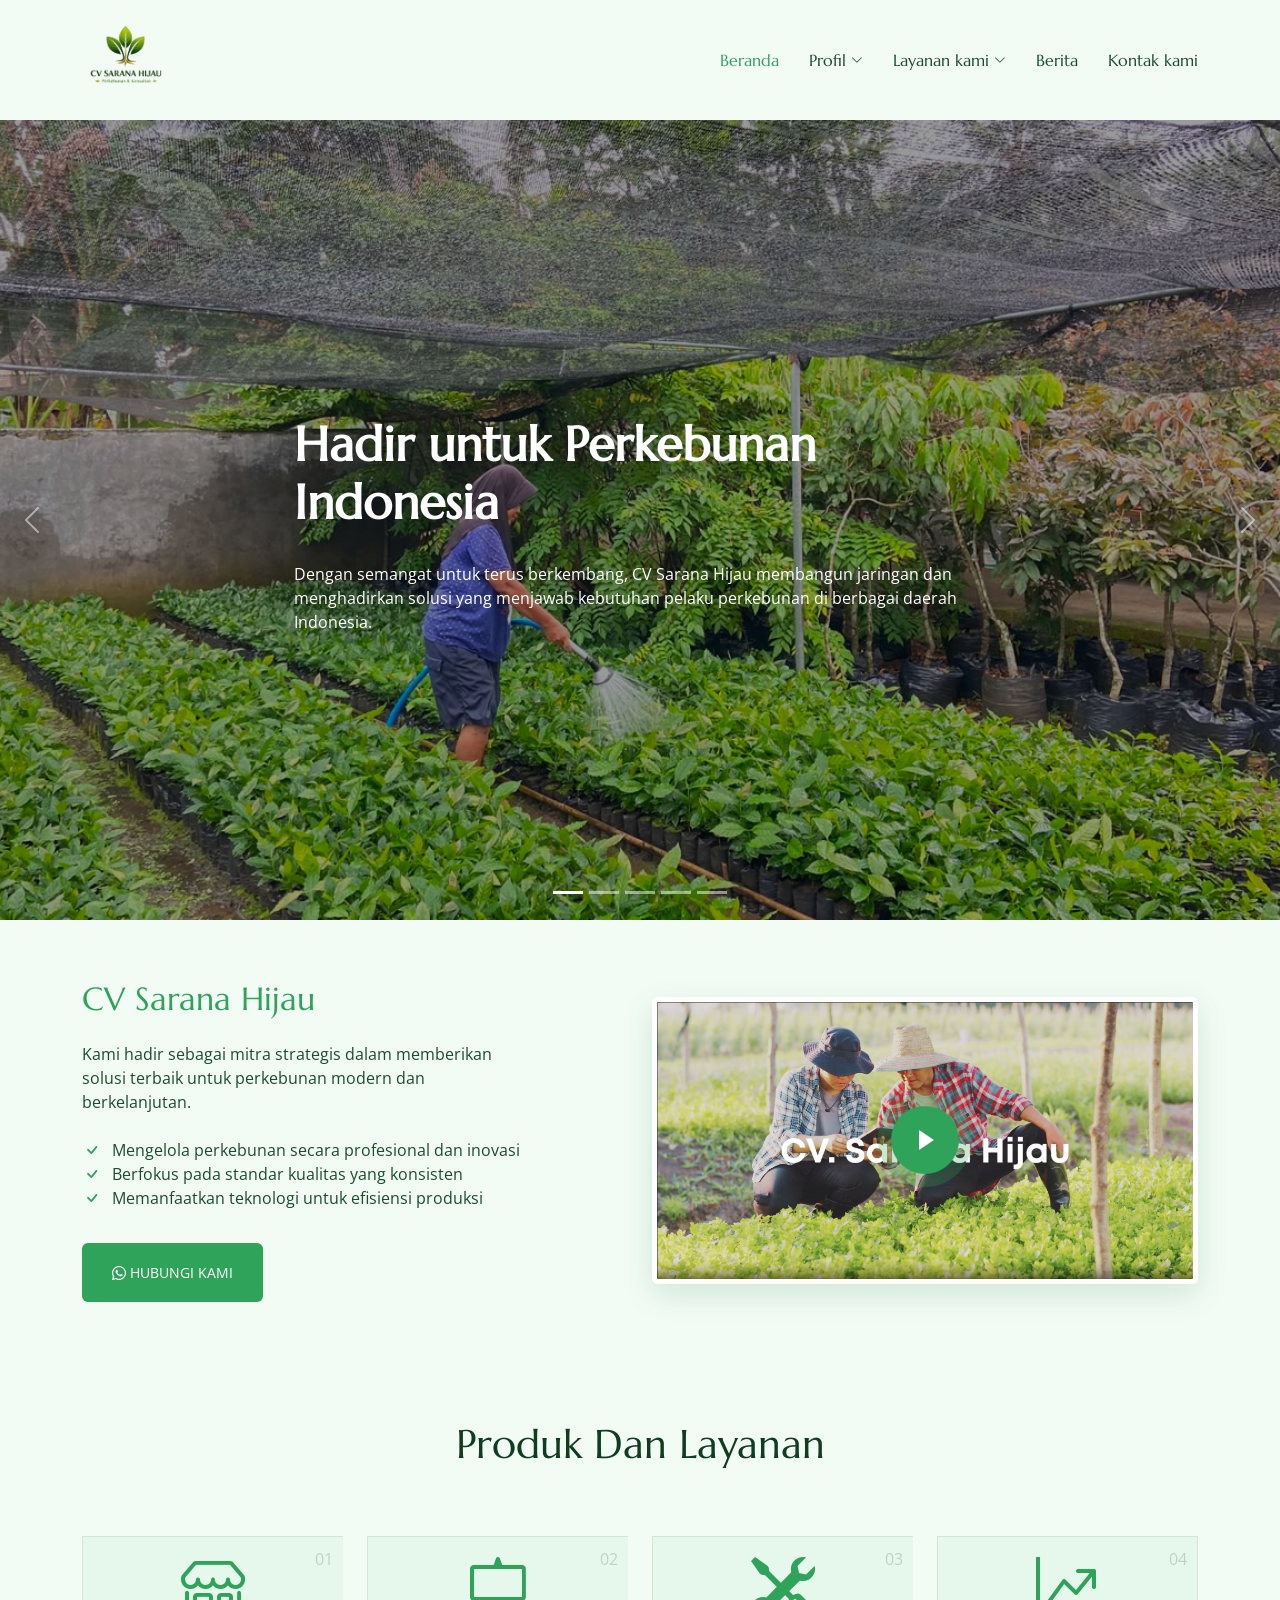
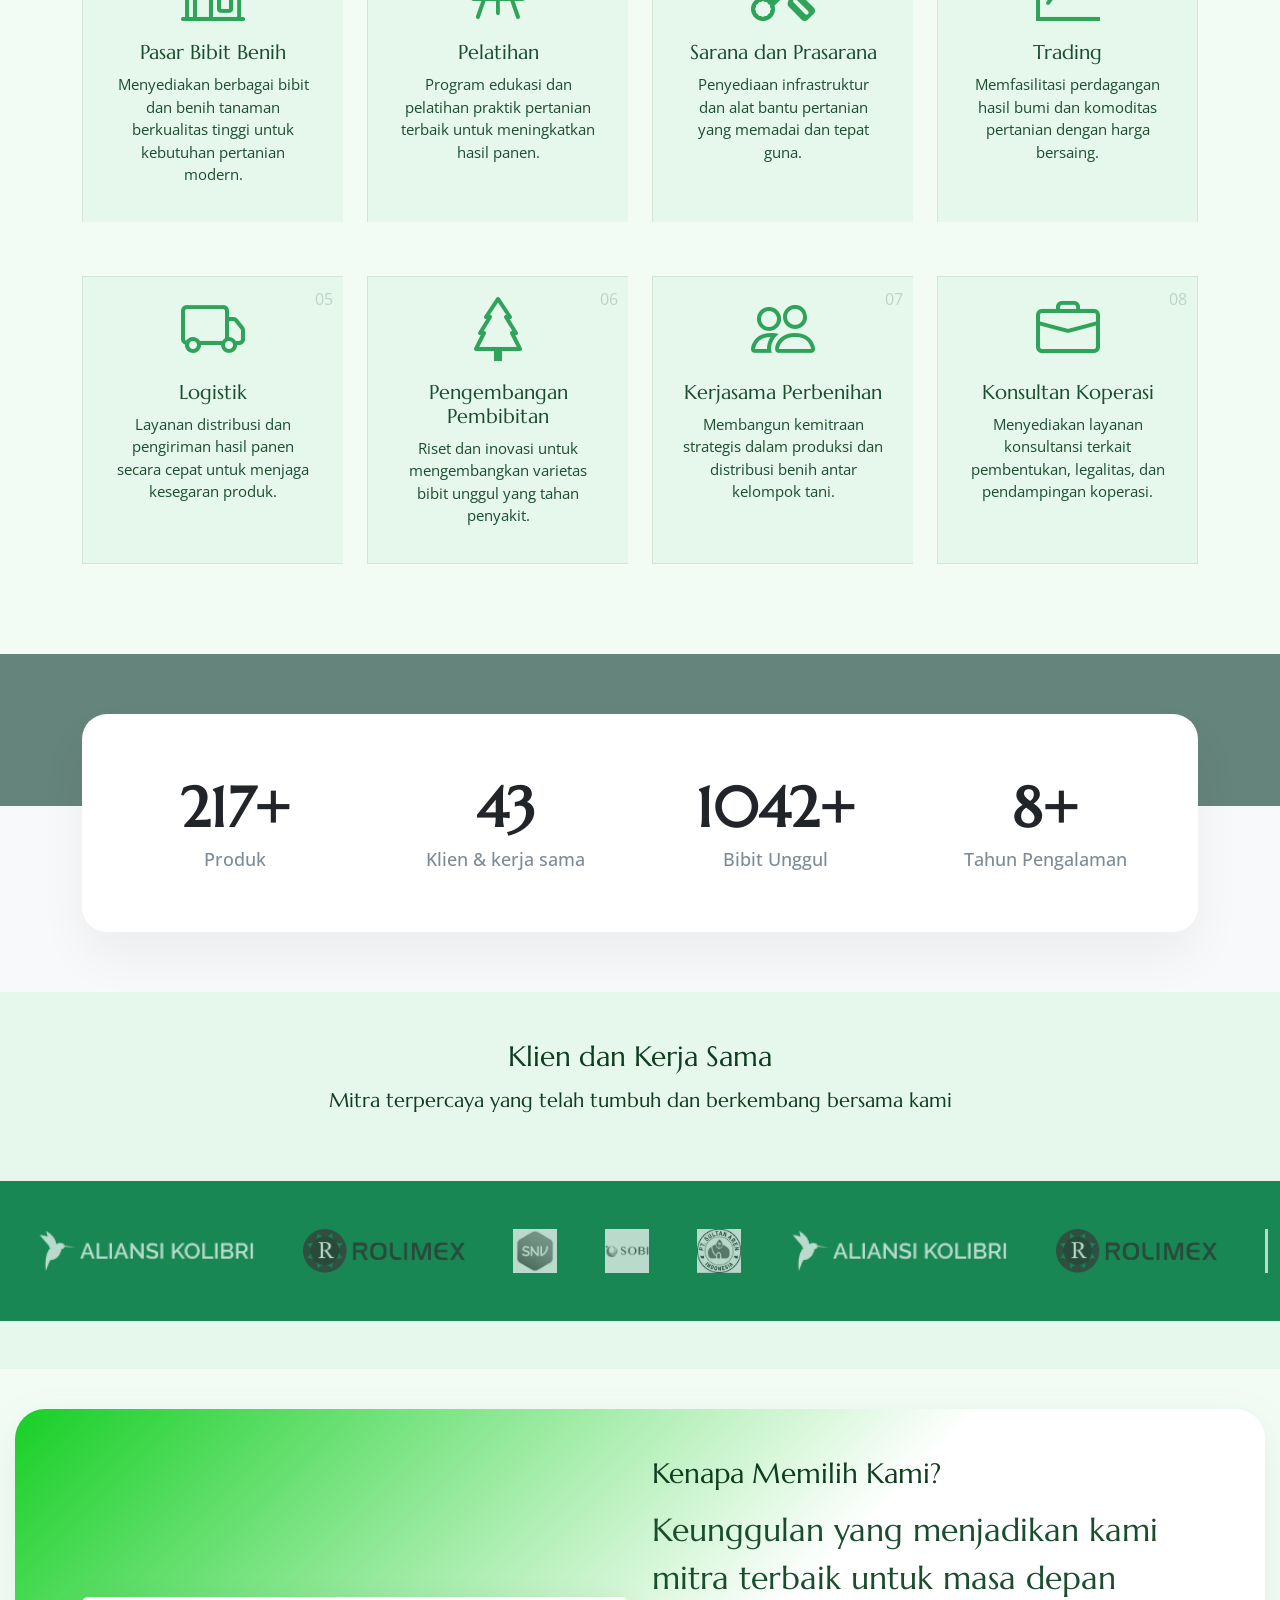
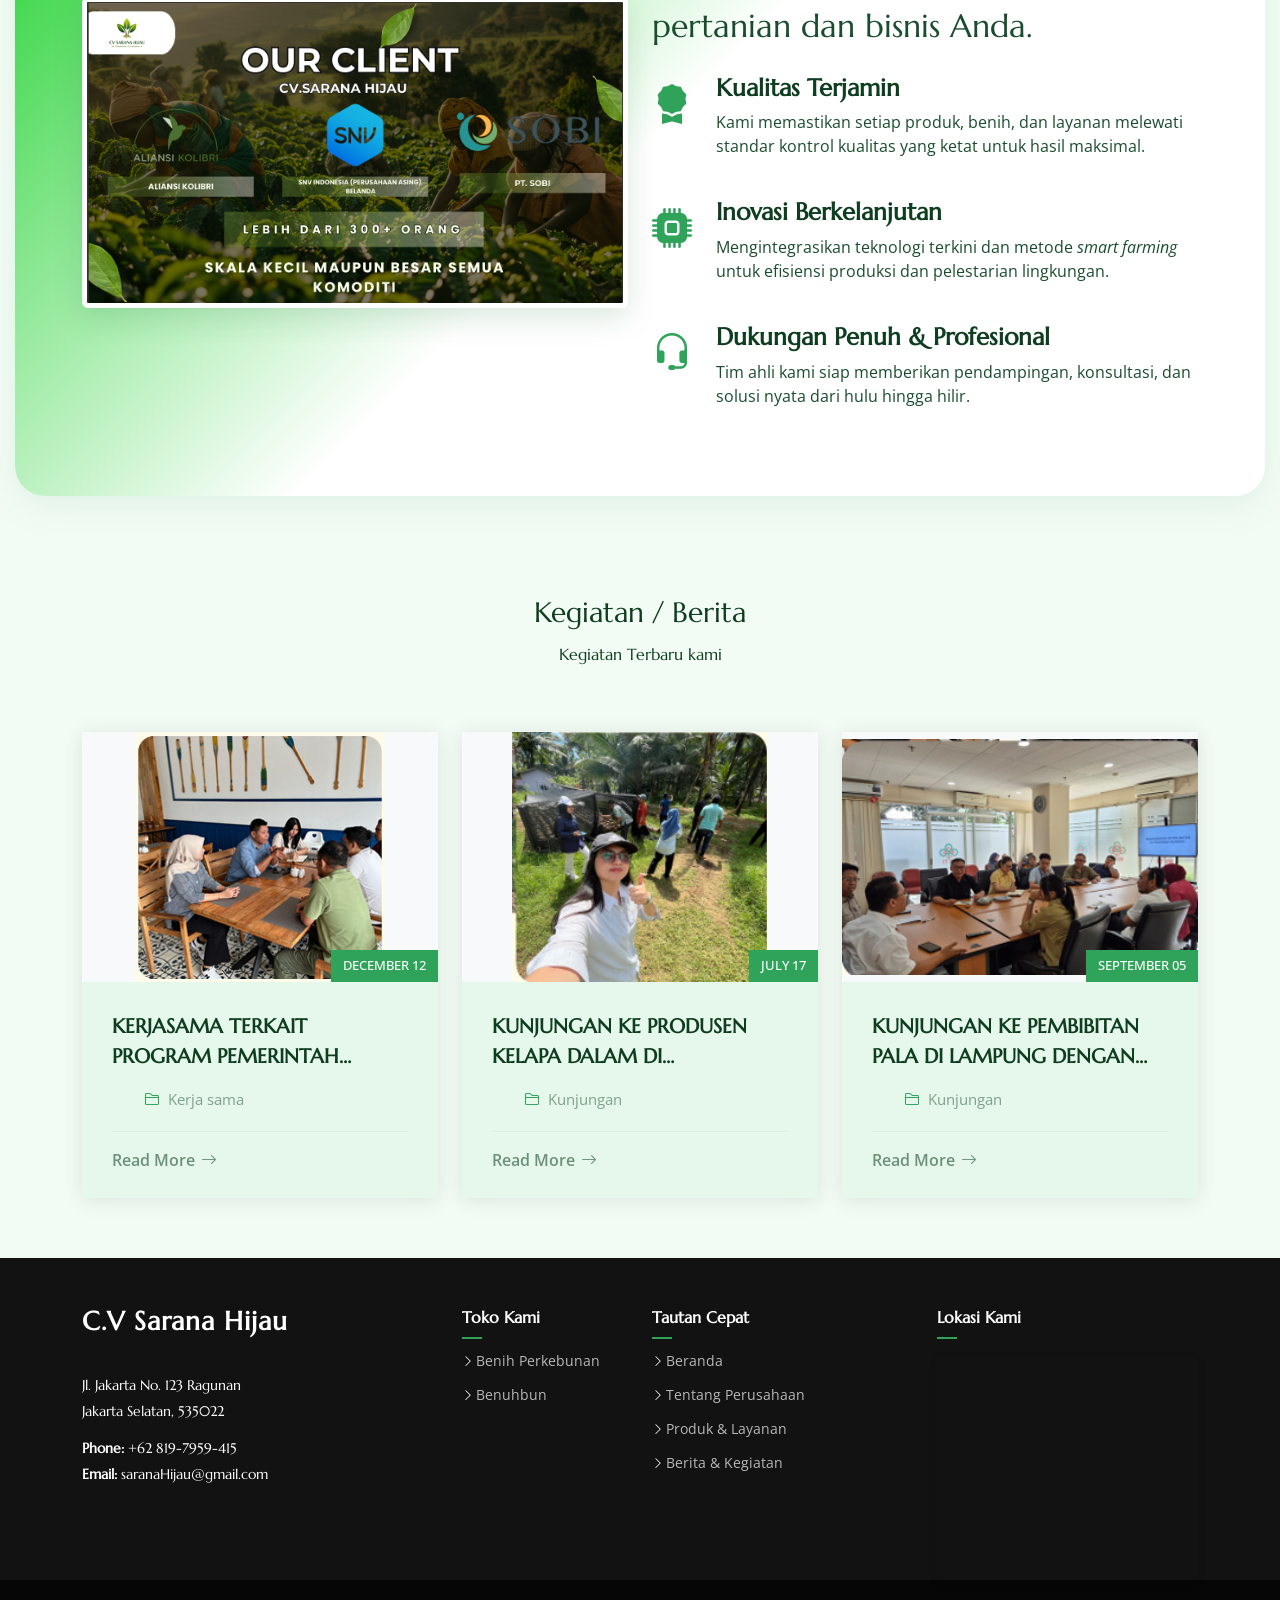
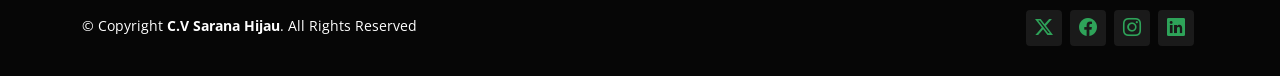
==== commit 2f5fba3d: "update" ====
--- a/index.html
+++ b/index.html
@@ -278,45 +278,42 @@
         <div class="carousel-item active">
           <img src="assets/img/hero_1.jpg" alt="">
           <div class="carousel-container">
-            <h2>Farming is the best solution of worlds starvation</h2>
-            <p>Lorem ipsum dolor sit amet, consectetur adipiscing elit, sed do eiusmod tempor incididunt ut labore et
-              dolore magna aliqua.</p>
+            <h2>Hadir untuk Perkebunan Indonesia</h2>
+            <p>Dengan semangat untuk terus berkembang, CV Sarana Hijau membangun jaringan dan menghadirkan solusi yang
+              menjawab kebutuhan pelaku perkebunan di berbagai daerah Indonesia.</p>
           </div>
         </div><!-- End Carousel Item -->
 
         <div class="carousel-item">
-          <img src="assets/img/hero_2.jpg" alt="">
+          <img src="assets/img/hero_2.jpeg" alt="">
           <div class="carousel-container">
-            <h2>Organic vegetables is good for health</h2>
-            <p>Nam libero tempore, cum soluta nobis est eligendi optio cumque nihil impedit quo minus id quod maxime
-              placeat facere possimus.</p>
+            <h2>Dari Bibit Berkualitas, Tumbuh Masa Depan.</h2>
+            <p>Menghadirkan akses terhadap bibit dan benih perkebunan sebagai bagian penting dalam membangun perkebunan
+              yang produktif dan berkelanjutan.</p>
           </div>
         </div><!-- End Carousel Item -->
 
         <div class="carousel-item">
-          <img src="assets/img/hero_3.jpg" alt="">
+          <img src="assets/img/hero_3.jpeg" alt="">
           <div class="carousel-container">
-            <h2>Providing Fresh Produce Every Single Day</h2>
-            <p>Beatae vitae dicta sunt explicabo. Nemo enim ipsam voluptatem quia voluptas sit aspernatur aut odit aut
-              fugit.</p>
+            <h2>Berbagi Pengetahuan, Meningkatkan Kompetensi</h2>
+            <p>Tidak hanya menyediakan produk dan sarana, CV Sarana Hijau juga berperan dalam memberikan pelatihan serta edukasi seputar perkebunan untuk meningkatkan pengetahuan dan keterampilan.</p>
           </div>
         </div><!-- End Carousel Item -->
 
         <div class="carousel-item">
-          <img src="assets/img/hero_4.jpg" alt="">
+          <img src="assets/img/hero_4.jpeg" alt="">
           <div class="carousel-container">
-            <h2>Farming as a Passione</h2>
-            <p>Neque porro quisquam est, qui dolorem ipsum quia dolor sit amet, consectetur, adipisci velit, sed quia
-              non numquam eius.</p>
+            <h2>Sarana Tepat, Perkebunan Hebat.</h2>
+            <p>Menyediakan berbagai kebutuhan sarana dan prasarana perkebunan untuk mendukung kegiatan budidaya agar berjalan lebih efektif, efisien, dan optimal.</p>
           </div>
         </div><!-- End Carousel Item -->
 
         <div class="carousel-item">
           <img src="assets/img/hero_5.jpg" alt="">
           <div class="carousel-container">
-            <h2>Good Food For All</h2>
-            <p>Lorem ipsum dolor sit amet, consectetur adipiscing elit, sed do eiusmod tempor incididunt ut labore et
-              dolore magna aliqua.</p>
+            <h2>Potensi Lokal, Jangkauan Nasional.</h2>
+            <p>Dengan jaringan yang terus berkembang, CV Sarana Hijau telah hadir dan menjangkau berbagai wilayah di Indonesia, menghubungkan kebutuhan perkebunan dari berbagai daerah.</p>
           </div>
         </div><!-- End Carousel Item -->
 
@@ -573,70 +570,38 @@
         <h2>Klien dan Kerja Sama</h2>
         <h5>Mitra terpercaya yang telah tumbuh dan berkembang bersama kami</h5>
       </div>
-      <div class="container-fluid overflow-hidden">
+      <div class="container-fluid overflow-hidden bg-success py-5" data-aos="fade-up">
 
         <div class="marquee-wrapper d-flex w-100">
 
           <div class="marquee d-flex gap-5 align-items-center logo-marquee px-4">
-            <div><img src="https://themewagon.com/wp-content/themes/themewagon/dist/images/IBM.png" height="44" alt=""
-                loading="eager" title="IBM"></div>
-            <div><img src="https://themewagon.com/wp-content/themes/themewagon/dist/images/SAP.png" height="44" alt=""
-                loading="eager" title="SAP"></div>
-            <div><img src="https://themewagon.com/wp-content/themes/themewagon/dist/images/shopify.png" height="44"
-                alt="" loading="eager" title="Shopify"></div>
-            <div><img src="https://themewagon.com/wp-content/themes/themewagon/dist/images/cloudflare.png" height="44"
-                alt="" loading="eager" title="Cloudflare"></div>
-            <div><img src="https://themewagon.com/wp-content/themes/themewagon/dist/images/uber.png" height="44" alt=""
-                loading="eager" title="Uber"></div>
-            <div><img src="https://themewagon.com/wp-content/themes/themewagon/dist/images/microsoft.png" height="44"
-                alt="" loading="eager" title="Microsoft"></div>
-            <div><img src="https://themewagon.com/wp-content/themes/themewagon/dist/images/google.png" height="44"
-                alt="" loading="eager" title="Google"></div>
-            <div><img src="https://themewagon.com/wp-content/themes/themewagon/dist/images/amazon.png" height="44"
-                alt="" loading="eager" title="Amazon"></div>
-            <div><img src="https://themewagon.com/wp-content/themes/themewagon/dist/images/salesforce.png" height="44"
-                alt="" loading="eager" title="Salesforce"></div>
-            <div><img src="https://themewagon.com/wp-content/themes/themewagon/dist/images/adobe.png" height="44" alt=""
-                loading="eager" title="Adobe"></div>
-            <div><img src="https://themewagon.com/wp-content/themes/themewagon/dist/images/linkedin.png" height="44"
-                alt="" loading="eager" title="LinkedIn"></div>
-            <div><img src="https://themewagon.com/wp-content/themes/themewagon/dist/images/MIT.png" height="44" alt=""
-                loading="eager" title="MIT"></div>
-            <div><img src="https://themewagon.com/wp-content/themes/themewagon/dist/images/georgia.png" height="44"
-                alt="" loading="eager" title="UGA"></div>
-            <div><img src="https://themewagon.com/wp-content/themes/themewagon/dist/images/mcgill.png" height="44"
-                alt="" loading="eager" title="McGill"></div>
+            <div><img src="./assets/img/mitra/kolibri.png" height="44" alt="" loading="eager" title="KOLOBRI"></div>
+            <div><img src="./assets/img/mitra/rolimax.png" height="44" alt="" loading="eager" title="ROLIMAX"></div>
+            <div><img src="./assets/img/mitra/snv.jpg" height="44" alt="" loading="eager" title="SNV"></div>
+            <div><img src="./assets/img/mitra/sobi.png" height="44" alt="" loading="eager" title="SOBI"></div>
+            <div><img src="./assets/img/mitra/suktan_aren.jpg" height="44" alt="" loading="eager" title="SULTAN AREN">
+            </div>
+            <div><img src="./assets/img/mitra/kolibri.png" height="44" alt="" loading="eager" title="KOLOBRI"></div>
+            <div><img src="./assets/img/mitra/rolimax.png" height="44" alt="" loading="eager" title="ROLIMAX"></div>
+            <div><img src="./assets/img/mitra/snv.jpg" height="44" alt="" loading="eager" title="SNV"></div>
+            <div><img src="./assets/img/mitra/sobi.png" height="44" alt="" loading="eager" title="SOBI"></div>
+            <div><img src="./assets/img/mitra/suktan_aren.jpg" height="44" alt="" loading="eager" title="SULTAN AREN">
+            </div>
           </div>
 
           <div aria-hidden="true" class="marquee d-flex gap-5 align-items-center logo-marquee px-4">
-            <div><img src="https://themewagon.com/wp-content/themes/themewagon/dist/images/IBM.png" height="44" alt=""
-                loading="eager" title="IBM"></div>
-            <div><img src="https://themewagon.com/wp-content/themes/themewagon/dist/images/SAP.png" height="44" alt=""
-                loading="eager" title="SAP"></div>
-            <div><img src="https://themewagon.com/wp-content/themes/themewagon/dist/images/shopify.png" height="44"
-                alt="" loading="eager" title="Shopify"></div>
-            <div><img src="https://themewagon.com/wp-content/themes/themewagon/dist/images/cloudflare.png" height="44"
-                alt="" loading="eager" title="Cloudflare"></div>
-            <div><img src="https://themewagon.com/wp-content/themes/themewagon/dist/images/uber.png" height="44" alt=""
-                loading="eager" title="Uber"></div>
-            <div><img src="https://themewagon.com/wp-content/themes/themewagon/dist/images/microsoft.png" height="44"
-                alt="" loading="eager" title="Microsoft"></div>
-            <div><img src="https://themewagon.com/wp-content/themes/themewagon/dist/images/google.png" height="44"
-                alt="" loading="eager" title="Google"></div>
-            <div><img src="https://themewagon.com/wp-content/themes/themewagon/dist/images/amazon.png" height="44"
-                alt="" loading="eager" title="Amazon"></div>
-            <div><img src="https://themewagon.com/wp-content/themes/themewagon/dist/images/salesforce.png" height="44"
-                alt="" loading="eager" title="Salesforce"></div>
-            <div><img src="https://themewagon.com/wp-content/themes/themewagon/dist/images/adobe.png" height="44" alt=""
-                loading="eager" title="Adobe"></div>
-            <div><img src="https://themewagon.com/wp-content/themes/themewagon/dist/images/linkedin.png" height="44"
-                alt="" loading="eager" title="LinkedIn"></div>
-            <div><img src="https://themewagon.com/wp-content/themes/themewagon/dist/images/MIT.png" height="44" alt=""
-                loading="eager" title="MIT"></div>
-            <div><img src="https://themewagon.com/wp-content/themes/themewagon/dist/images/georgia.png" height="44"
-                alt="" loading="eager" title="UGA"></div>
-            <div><img src="https://themewagon.com/wp-content/themes/themewagon/dist/images/mcgill.png" height="44"
-                alt="" loading="eager" title="McGill"></div>
+            <div><img src="./assets/img/mitra/kolibri.png" height="44" alt="" loading="eager" title="KOLOBRI"></div>
+            <div><img src="./assets/img/mitra/rolimax.png" height="44" alt="" loading="eager" title="ROLIMAX"></div>
+            <div><img src="./assets/img/mitra/snv.jpg" height="44" alt="" loading="eager" title="SNV"></div>
+            <div><img src="./assets/img/mitra/sobi.png" height="44" alt="" loading="eager" title="SOBI"></div>
+            <div><img src="./assets/img/mitra/suktan_aren.jpg" height="44" alt="" loading="eager" title="SULTAN AREN">
+            </div>
+            <div><img src="./assets/img/mitra/kolibri.png" height="44" alt="" loading="eager" title="KOLOBRI"></div>
+            <div><img src="./assets/img/mitra/rolimax.png" height="44" alt="" loading="eager" title="ROLIMAX"></div>
+            <div><img src="./assets/img/mitra/snv.jpg" height="44" alt="" loading="eager" title="SNV"></div>
+            <div><img src="./assets/img/mitra/sobi.png" height="44" alt="" loading="eager" title="SOBI"></div>
+            <div><img src="./assets/img/mitra/suktan_aren.jpg" height="44" alt="" loading="eager" title="SULTAN AREN">
+            </div>
           </div>
 
         </div>
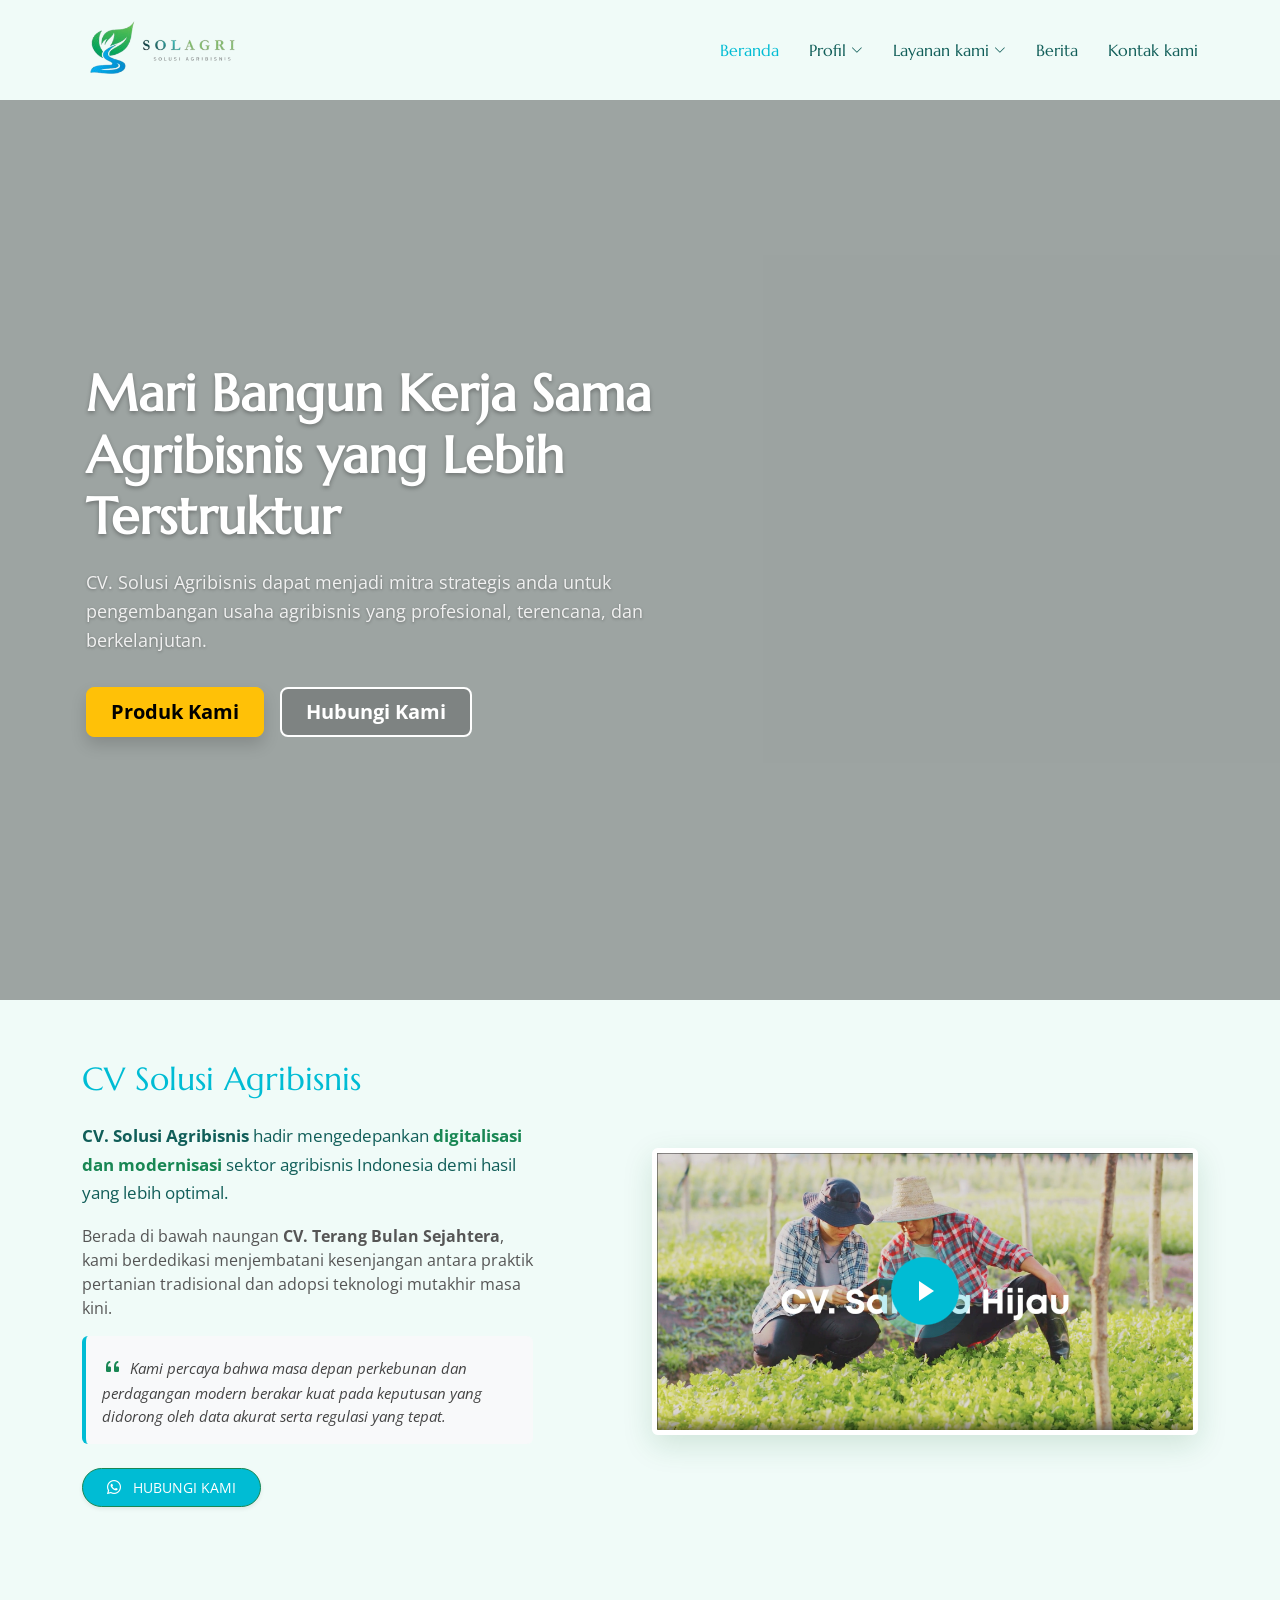
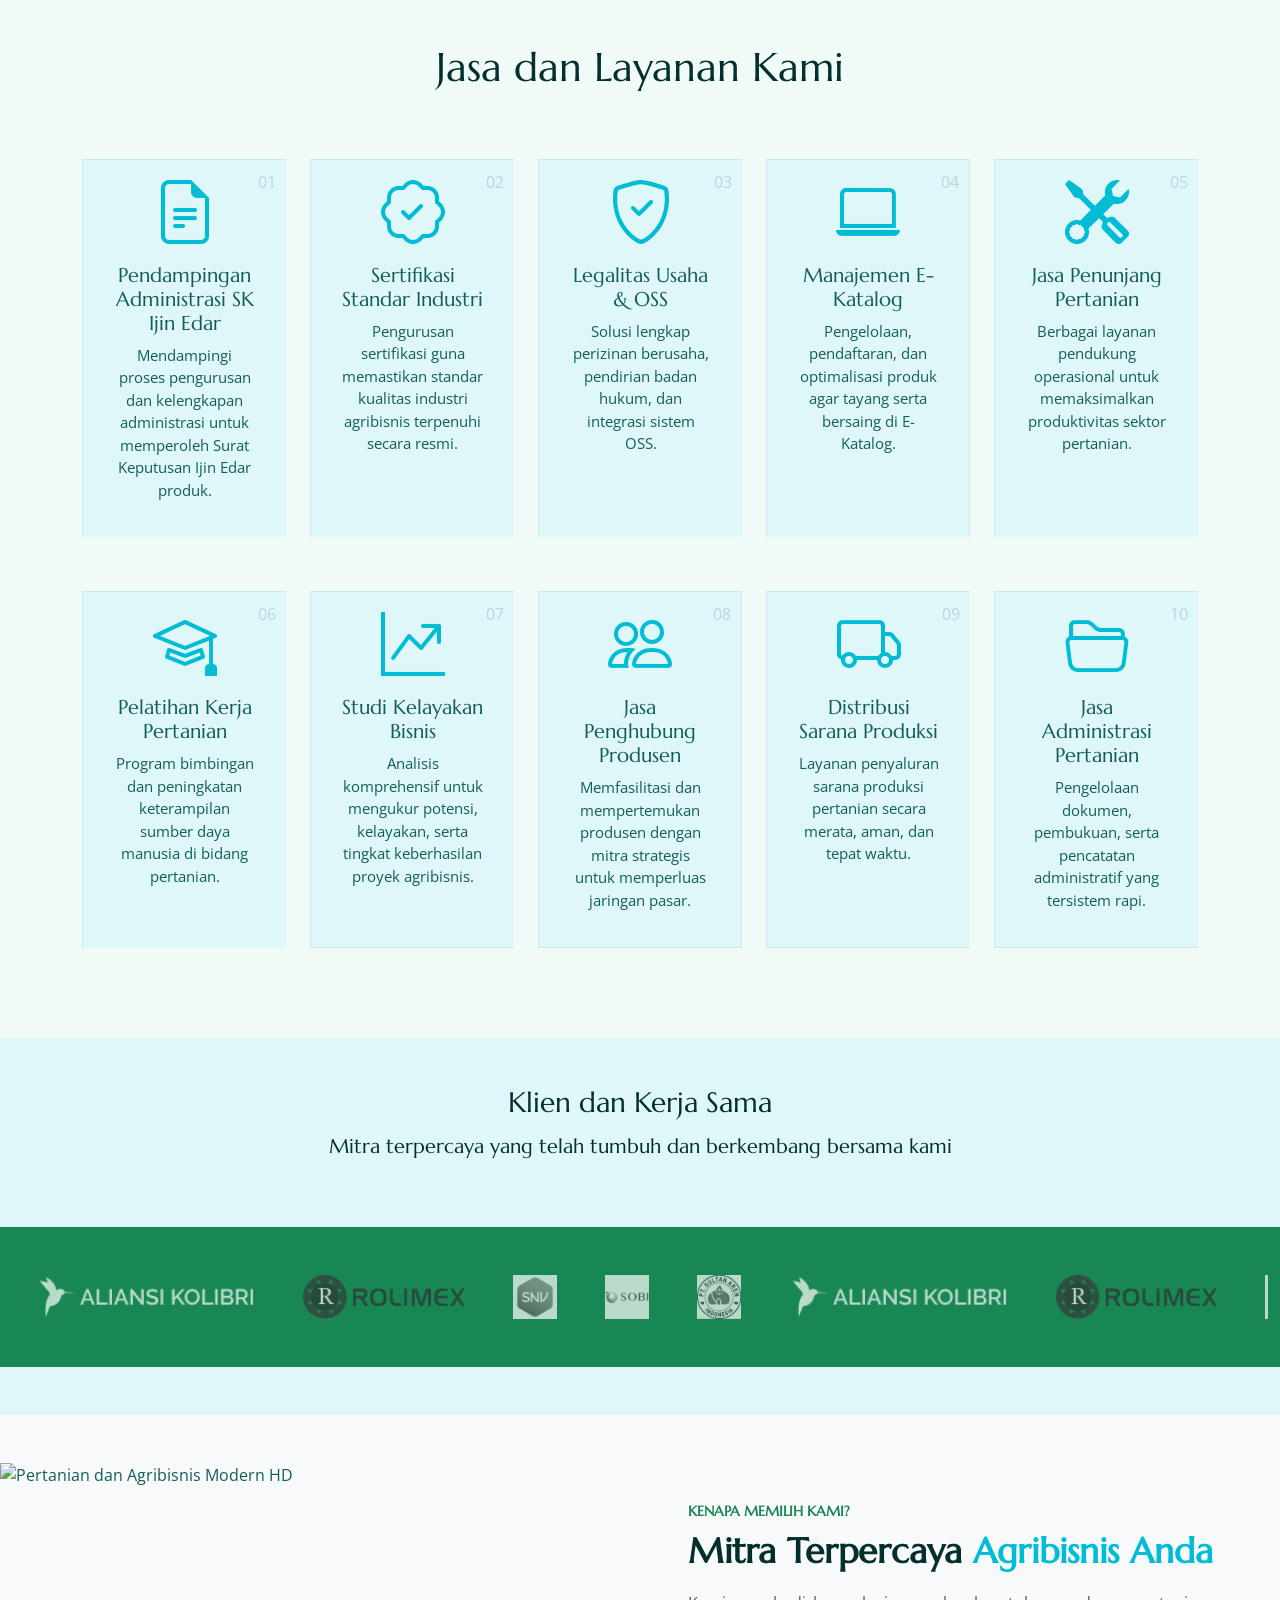
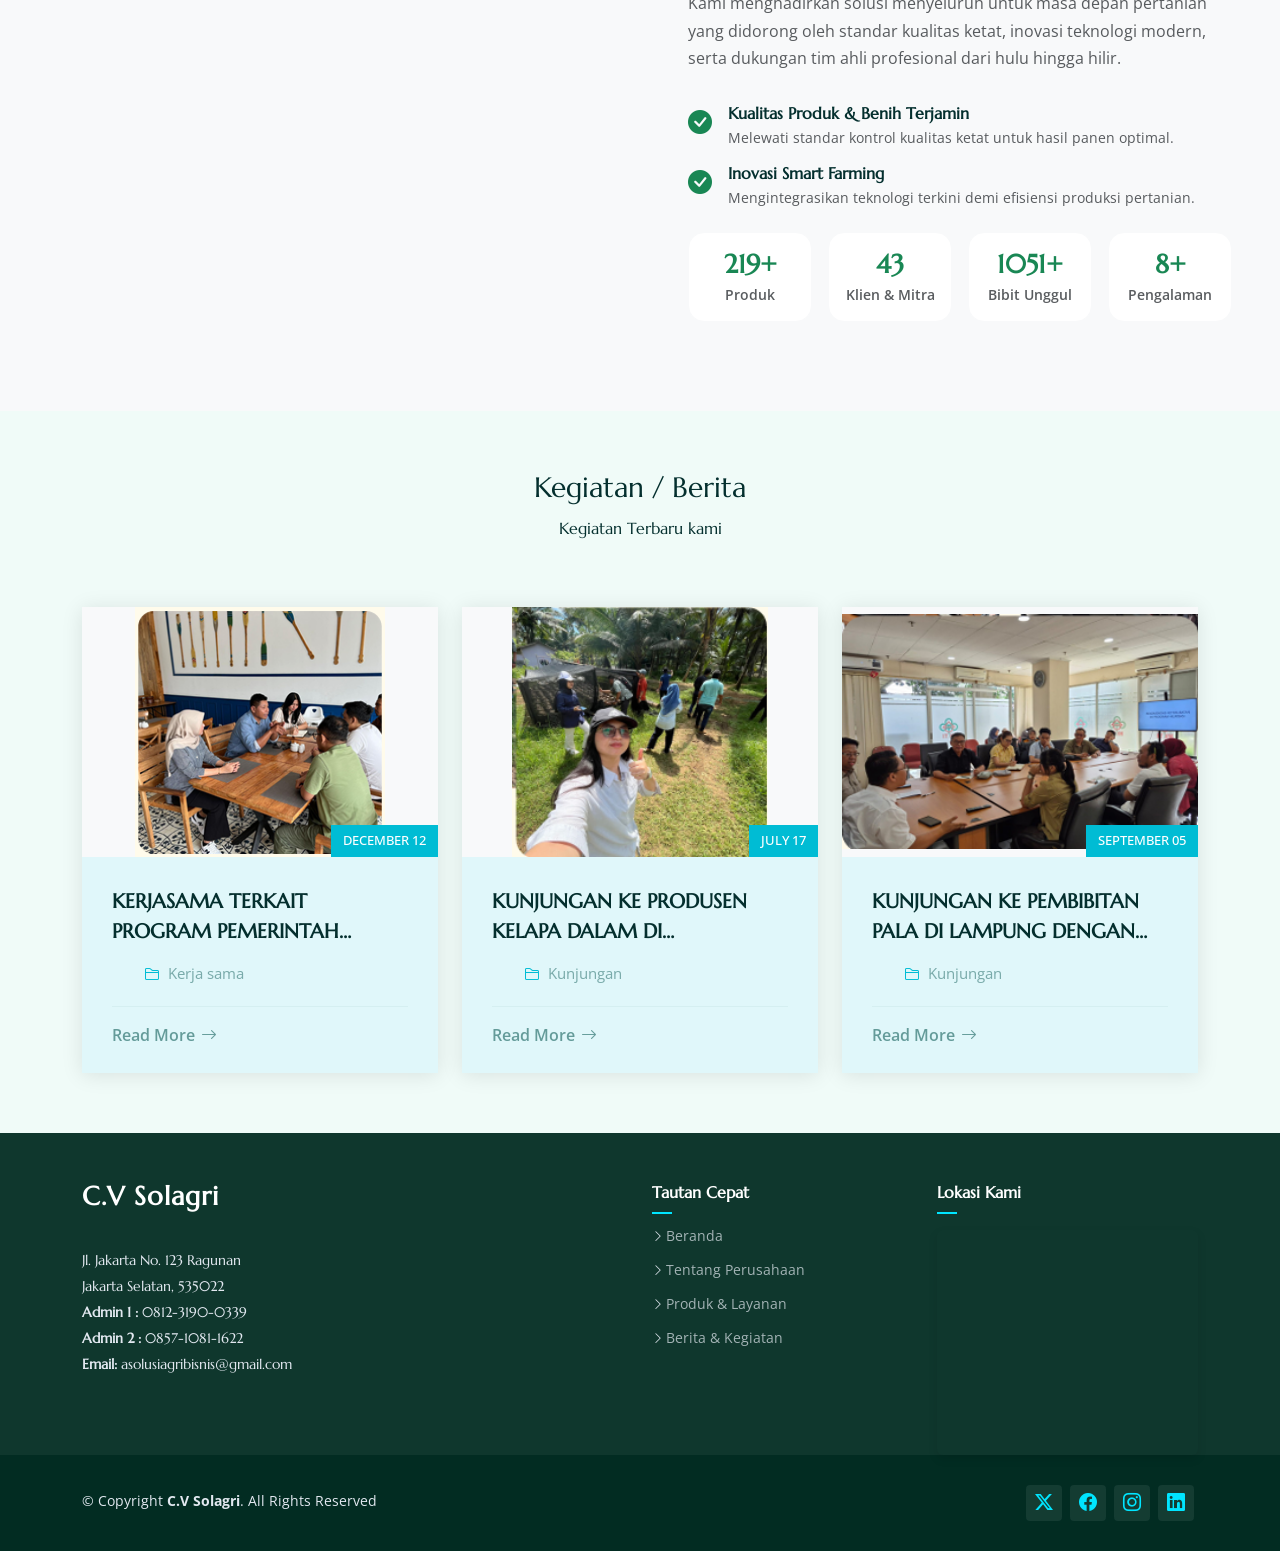
==== commit 747e6b4f: "beranda" ====
--- a/index.html
+++ b/index.html
@@ -4,52 +4,86 @@
 <head>
   <meta charset="utf-8">
   <meta content="width=device-width, initial-scale=1.0" name="viewport">
-  <title>Cv Sarana Hijau</title>
+  <title>Solagri</title>
   <meta name="description" content="">
   <meta name="keywords" content="">
 
-  <!-- Favicons -->
   <link href="assets/img/logo.png" rel="icon">
   <link href="assets/img/apple-touch-icon.png" rel="apple-touch-icon">
 
-  <!-- Fonts -->
   <link href="https://fonts.googleapis.com" rel="preconnect">
   <link href="https://fonts.gstatic.com" rel="preconnect" crossorigin>
   <link
     href="https://fonts.googleapis.com/css2?family=Open+Sans:ital,wght@0,300;0,400;0,500;0,600;0,700;0,800;1,300;1,400;1,500;1,600;1,700;1,800&family=Marcellus:wght@400&display=swap"
     rel="stylesheet">
 
-  <!-- Vendor CSS Files -->
   <link href="assets/vendor/bootstrap/css/bootstrap.min.css" rel="stylesheet">
   <link href="assets/vendor/bootstrap-icons/bootstrap-icons.css" rel="stylesheet">
   <link href="assets/vendor/aos/aos.css" rel="stylesheet">
   <link href="assets/vendor/swiper/swiper-bundle.min.css" rel="stylesheet">
   <link href="assets/vendor/glightbox/css/glightbox.min.css" rel="stylesheet">
 
-  <!-- Main CSS File -->
   <link href="assets/css/main.css" rel="stylesheet">
 
   <style>
+    /* HERO */
+    /* --- Pengaturan Awal (Sebelum Animasi) --- */
+    .hero-anim-bg {
+      opacity: 0;
+      transition: opacity 1.5s ease-out;
+    }
+
+    .hero-anim-slide-up {
+      transform: translateY(40px);
+      opacity: 0;
+      transition: transform 1.2s ease-out, opacity 1.2s ease-out;
+    }
+
+    .hero-anim-slide-right {
+      transform: translateX(-100px);
+      opacity: 0;
+      transition: transform 1.5s ease-out, opacity 1.5s ease-out;
+    }
+
+    /* --- Pengaturan Akhir (Setelah Class 'is-animated' ditambahkan) --- */
+    .is-animated .hero-anim-bg {
+      opacity: 1;
+    }
+
+    .is-animated .hero-anim-slide-up {
+      transform: translateY(0);
+      opacity: 1;
+    }
+
+    .is-animated .hero-anim-slide-right {
+      transform: translateX(0);
+      opacity: 1;
+    }
+
+    .bg-holder {
+      position: absolute;
+      width: 100%;
+      height: 100%;
+      top: 0;
+      left: 0;
+    }
+
+    /* Layanan */
     .service-item {
       max-width: 350px;
-      /* Silakan ubah angka ini sesuai selera Anda (misal 300px atau 350px) */
       margin: 0 auto 30px auto;
-      /* Membuat card berada di tengah dan memberi jarak bawah */
       height: calc(100% - 30px);
-      /* Agar tinggi card sejajar di setiap baris */
       padding: 30px;
       text-align: center;
     }
 
-    /* Mengatur ukuran dan warna icon Bootstrap agar sama seperti SVG sebelumnya */
     .service-item-icon i {
       font-size: 64px;
       color: var(--accent-color);
-      /* Mengikuti warna hijau tema Anda */
       line-height: 1;
     }
 
-    /* --- Client Logo Marquee Animation --- */
+    /* Logo Marquee */
     .marquee-wrapper {
       overflow: hidden;
       white-space: nowrap;
@@ -60,18 +94,15 @@
       animation: scroll-marquee 30s linear infinite;
     }
 
-    /* Mengubah gambar logo menjadi sedikit abu-abu (grayscale) agar menyatu dengan tema elegan */
     .logo-marquee img {
       filter: grayscale(100%) opacity(70%);
       transition: all 0.3s ease-in-out;
     }
 
-    /* Logo akan berwarna penuh ketika disorot mouse */
     .logo-marquee img:hover {
       filter: grayscale(0%) opacity(100%);
     }
 
-    /* Keyframes untuk menggerakkan elemen secara terus menerus */
     @keyframes scroll-marquee {
       0% {
         transform: translateX(0);
@@ -82,33 +113,32 @@
       }
     }
 
-    /* Opsional: Membuat animasi berhenti sejenak jika pengguna menaruh kursor di atasnya */
     .marquee-wrapper:hover .logo-marquee {
       animation-play-state: paused;
     }
 
-    /* --- Efek Gambar 3D Melayang --- */
     .image-3d-effect {
-      /* Memberikan bingkai putih halus agar gambar lebih menonjol */
       border: 5px solid #ffffff;
-      /* Bayangan awal (halus) */
       box-shadow: 0 10px 30px rgba(17, 101, 48, 0.15);
-      /* Membuat animasi pergerakan menjadi mulus */
       transition: all 0.4s ease-in-out;
     }
 
-    /* Efek ketika kursor diarahkan ke gambar (Hover) */
     .image-3d-effect:hover {
-      /* Gambar melayang ke atas sebesar 15px dan membesar 3% */
       transform: translateY(-15px) scale(1.03);
 
-      /* Bayangan menjadi lebih gelap dan lebar, menciptakan ilusi jarak/3D */
       box-shadow: 0 25px 50px rgba(17, 101, 48, 0.3);
     }
 
-    /* --- Tampilan Section Statistik Bergaya Kartu (Sesuai Desain Gambar) --- */
+    .transition-hover {
+      transition: transform 0.3s ease, box-shadow 0.3s ease;
+    }
+
+    .transition-hover:hover {
+      transform: translateY(-5px);
+      box-shadow: 0 10px 20px rgba(0, 0, 0, 0.08) !important;
+    }
+
     .statistics-section {
-      /* Latar belakang terbagi dua: Atas abu-abu kehijauan (45%), Bawah putih/abu-abu terang (45% ke bawah) */
       background: linear-gradient(to bottom, #65847b 45%, #f7f9fa 45%);
       padding: 60px 0;
       position: relative;
@@ -117,14 +147,11 @@
     .stats-card {
       background-color: #ffffff;
       border-radius: 25px;
-      /* Sudut melengkung yang cukup membulat */
       padding: 60px 30px;
-      /* Bayangan lembut dan lebar agar kartu terlihat melayang jauh dari latar belakang */
       box-shadow: 0 25px 50px rgba(0, 0, 0, 0.05);
     }
 
     .stats-card .stat-item h2 {
-      /* Warna hijau 'Teal' yang cerah dan tebal menyesuaikan tombol di menu Anda */
       color: #179373;
       font-size: 3.5rem;
       font-weight: 800;
@@ -132,14 +159,12 @@
     }
 
     .stats-card .stat-item p {
-      /* Warna teks keterangan yang agak redup (Muted Grey/Blue) */
       color: #7d8b96;
       font-size: 1.1rem;
       font-weight: 500;
       margin-bottom: 0;
     }
 
-    /* Responsivitas di layar HP (Memberi jarak antar item jika bertumpuk ke bawah) */
     @media (max-width: 768px) {
       .stats-card {
         padding: 40px 20px;
@@ -151,75 +176,55 @@
 
       .stats-card .col-lg-3:last-child .stat-item {
         margin-bottom: 0;
-        /* Menghilangkan margin pada elemen terakhir di HP */
       }
     }
 
-    /* --- Penyesuaian Card Kegiatan/Berita --- */
-
-    /* Memastikan semua card memiliki tinggi yang sama dan konten di dalamnya terdistribusi rata */
+
     .recent-posts .post-item {
       display: flex;
       flex-direction: column;
       height: 100%;
-      /* Memenuhi tinggi kolom Bootstrap */
       max-width: 400px;
-      /* Lebar maksimal card, sesuaikan jika perlu */
       margin: 0 auto;
-      /* Menengahkan card di dalam kolom */
-    }
-
-    /* Membatasi tinggi penampung gambar agar proporsional */
+    }
+
     .recent-posts .post-item .post-img {
       height: 250px;
-      /* Atur tinggi tetap untuk area gambar */
       width: 100%;
       display: flex;
       align-items: center;
-      /* Menengahkan gambar secara vertikal */
       justify-content: center;
-      /* Menengahkan gambar secara horizontal */
       background-color: #f8f9fa;
-      /* Latar belakang abu-abu sangat muda jika gambar tidak memenuhi ruang */
-    }
-
-    /* Memastikan gambar tampil penuh tanpa terpotong (contain) */
+    }
+
     .recent-posts .post-item .post-img img {
       width: 100%;
       height: 100%;
       object-fit: contain;
-      /* KUNCI: Menampilkan seluruh gambar tanpa terpotong */
       transition: transform 0.5s ease;
     }
 
-    /* Mendorong tombol 'Read More' ke bagian paling bawah card */
     .recent-posts .post-item .post-content {
       flex-grow: 1;
-      /* Membiarkan area teks mengambil sisa ruang yang ada */
       display: flex;
       flex-direction: column;
     }
 
     .recent-posts .post-item .readmore {
       margin-top: auto;
-      /* Mendorong tombol ke bawah */
-    }
-
-    /* (Opsional) Memperkecil efek zoom saat di-hover agar gambar contain tidak terlihat aneh */
+    }
+
     .recent-posts .post-item:hover .post-img img {
       transform: scale(1.05);
     }
 
-    /* Membatasi teks judul maksimal 2 baris */
     .recent-posts .post-item .post-title {
       display: -webkit-box;
       -webkit-line-clamp: 2;
-      /* Silakan ubah angka ini jika ingin 3 baris */
       -webkit-box-orient: vertical;
       overflow: hidden;
       text-overflow: ellipsis;
 
-      /* Opsional: Tentukan tinggi baris agar rapi */
       line-height: 1.5;
     }
   </style>
@@ -231,9 +236,7 @@
     <div class="container-fluid container-xl position-relative d-flex align-items-center justify-content-between">
 
       <a href="index.html" class="logo d-flex align-items-center">
-        <!-- Uncomment the line below if you also wish to use an image logo -->
-        <img src="assets/img/logo.png" alt="sarana-hijau">
-        <!-- <h1 class="sitename">AgriCulture</h1>  -->
+        <img src="assets/img/logo.png" alt="sarana-hijau" style="max-height: 160px; max-width: 160px;">
       </a>
 
       <nav id="navmenu" class="navmenu">
@@ -270,121 +273,92 @@
 
   <main class="main">
 
-    <!-- Hero Section -->
-    <section id="hero" class="hero section dark-background">
-
-      <div id="hero-carousel" class="carousel slide carousel-fade" data-bs-ride="carousel" data-bs-interval="5000">
-
-        <div class="carousel-item active">
-          <img src="assets/img/hero_1.jpg" alt="">
-          <div class="carousel-container">
-            <h2>Hadir untuk Perkebunan Indonesia</h2>
-            <p>Dengan semangat untuk terus berkembang, CV Sarana Hijau membangun jaringan dan menghadirkan solusi yang
-              menjawab kebutuhan pelaku perkebunan di berbagai daerah Indonesia.</p>
-          </div>
-        </div><!-- End Carousel Item -->
-
-        <div class="carousel-item">
-          <img src="assets/img/hero_2.jpeg" alt="">
-          <div class="carousel-container">
-            <h2>Dari Bibit Berkualitas, Tumbuh Masa Depan.</h2>
-            <p>Menghadirkan akses terhadap bibit dan benih perkebunan sebagai bagian penting dalam membangun perkebunan
-              yang produktif dan berkelanjutan.</p>
-          </div>
-        </div><!-- End Carousel Item -->
-
-        <div class="carousel-item">
-          <img src="assets/img/hero_3.jpeg" alt="">
-          <div class="carousel-container">
-            <h2>Berbagi Pengetahuan, Meningkatkan Kompetensi</h2>
-            <p>Tidak hanya menyediakan produk dan sarana, CV Sarana Hijau juga berperan dalam memberikan pelatihan serta edukasi seputar perkebunan untuk meningkatkan pengetahuan dan keterampilan.</p>
-          </div>
-        </div><!-- End Carousel Item -->
-
-        <div class="carousel-item">
-          <img src="assets/img/hero_4.jpeg" alt="">
-          <div class="carousel-container">
-            <h2>Sarana Tepat, Perkebunan Hebat.</h2>
-            <p>Menyediakan berbagai kebutuhan sarana dan prasarana perkebunan untuk mendukung kegiatan budidaya agar berjalan lebih efektif, efisien, dan optimal.</p>
-          </div>
-        </div><!-- End Carousel Item -->
-
-        <div class="carousel-item">
-          <img src="assets/img/hero_5.jpg" alt="">
-          <div class="carousel-container">
-            <h2>Potensi Lokal, Jangkauan Nasional.</h2>
-            <p>Dengan jaringan yang terus berkembang, CV Sarana Hijau telah hadir dan menjangkau berbagai wilayah di Indonesia, menghubungkan kebutuhan perkebunan dari berbagai daerah.</p>
-          </div>
-        </div><!-- End Carousel Item -->
-
-        <a class="carousel-control-prev" href="#hero-carousel" role="button" data-bs-slide="prev">
-          <span class="carousel-control-prev-icon bi bi-chevron-left" aria-hidden="true"></span>
-        </a>
-
-        <a class="carousel-control-next" href="#hero-carousel" role="button" data-bs-slide="next">
-          <span class="carousel-control-next-icon bi bi-chevron-right" aria-hidden="true"></span>
-        </a>
-
-        <ol class="carousel-indicators"></ol>
-
-      </div>
-
+    <section class="py-0 position-relative" id="hero-section"
+      style="background: url('https://images.unsplash.com/photo-1500937386664-56d1dfef3854?auto=format&fit=crop&w=2000&q=80') center center / cover no-repeat; overflow: hidden; min-height: 100vh;">
+
+      <div
+        style="position: absolute; top: 0; left: 0; width: 100%; height: 100%; background: rgba(0, 0, 0, 0.35); z-index: 0;">
+      </div>
+
+      <div class="container position-relative" style="z-index: 1; height: 100vh; display: flex; align-items: center;">
+        <div class="row w-100 align-items-center">
+
+          <div class="col-12 col-lg-8 col-xl-7 text-start px-3 hero-anim-slide-up" style="transition-delay: 0.3s;">
+            <h1
+              style="color: #ffffff; font-family: var(--heading-font); font-size: clamp(2.2rem, 5vw, 3.2rem); margin-bottom: 1.2rem; font-weight: 700; text-shadow: 0 2px 4px rgba(0,0,0,0.3); line-height: 1.2;">
+              Mari Bangun Kerja Sama Agribisnis yang Lebih Terstruktur
+            </h1>
+            <p
+              style="color: #f1f1f1; font-family: var(--default-font); font-size: clamp(1rem, 2vw, 1.15rem); line-height: 1.6; margin-bottom: 2rem; max-width: 600px; text-shadow: 0 1px 3px rgba(0,0,0,0.3);">
+              CV. Solusi Agribisnis dapat menjadi mitra strategis anda untuk pengembangan usaha agribisnis yang
+              profesional, terencana, dan berkelanjutan.
+            </p>
+            <div class="d-flex flex-wrap gap-3">
+              <button class="btn btn-lg px-4 py-2 fw-bold shadow"
+                style="background-color: #ffc107; border-color: #ffc107; color: #000000;">Produk Kami</button>
+              <a class="btn btn-lg px-4 py-2 fw-bold text-white" href="#contact"
+                style="border: 2px solid #ffffff; background-color: rgba(0,0,0,0.2);">Hubungi Kami</a>
+            </div>
+          </div>
+
+        </div>
+      </div>
     </section>
-
-    <!-- /Hero Section -->
-    <!-- About 3 Section -->
     <section id="about-3" class="about-3 section">
       <div class="container">
         <div class="row gy-4 justify-content-between align-items-center">
 
-          <!-- Kolom Gambar dan Tombol Play -->
           <div class="col-lg-6 order-lg-2 position-relative" data-aos="zoom-out">
             <img src="assets/vid/inovasi.png" alt="Image" class="img-fluid rounded image-3d-effect">
-            <!-- Tautan memicu Modal Bootstrap -->
             <a href="javascript:void(0);" data-bs-toggle="modal" data-bs-target="#mp4VideoModal"
               class="pulsating-play-btn">
               <span class="play"><i class="bi bi-play-fill"></i></span>
             </a>
           </div>
 
-          <!-- Kolom Teks Penjelasan Perusahaan -->
           <div class="col-lg-5 order-lg-1" data-aos="fade-up" data-aos-delay="100">
-            <h2 class="content-title mb-4">CV Sarana Hijau</h2>
-            <p class="mb-4">
-              Kami hadir sebagai mitra strategis dalam memberikan solusi terbaik untuk perkebunan modern dan
-              berkelanjutan.
+            <h2 class="content-title mb-4">CV Solusi Agribisnis</h2>
+
+            <p class="mb-3" style="font-size: 1.05rem; line-height: 1.7;">
+              <strong>CV. Solusi Agribisnis</strong> hadir mengedepankan <span class="text-success fw-bold">digitalisasi
+                dan modernisasi</span> sektor agribisnis Indonesia demi hasil yang lebih optimal.
             </p>
-            <ul class="list-unstyled list-check">
-              <li>Mengelola perkebunan secara profesional dan inovasi</li>
-              <li>Berfokus pada standar kualitas yang konsisten</li>
-              <li>Memanfaatkan teknologi untuk efisiensi produksi</li>
-            </ul>
-
-            <p><a
-                href="https://wa.me/628197959415?text=Halo%2C%20selamat%20siang.%20Saya%20tertarik%20untuk%20membeli%20bibit.%20Apakah%20bibitnya%20masih%20tersedia,%20Terima%20kasih."
-                target="_blank" class="btn-cta"><i class="bi bi-whatsapp"></i> Hubungi Kami</a></p>
+
+            <p class="mb-3" style="font-size: 1rem; color: #555;">
+              Berada di bawah naungan <strong>CV. Terang Bulan Sejahtera</strong>, kami berdedikasi menjembatani
+              kesenjangan antara praktik pertanian tradisional dan adopsi teknologi mutakhir masa kini.
+            </p>
+
+            <div class="p-3 mb-4 rounded"
+              style="background-color: #f8f9fa; border-left: 4px solid var(--accent-color);">
+              <p class="mb-0 fst-italic" style="font-size: 0.95rem; color: #444;">
+                <i class="bi bi-quote text-success fs-5 me-1"></i> Kami percaya bahwa masa depan perkebunan dan
+                perdagangan modern berakar kuat pada keputusan yang didorong oleh data akurat serta regulasi yang tepat.
+              </p>
+            </div>
+
+            <p>
+              <a href="https://wa.me/628197959415?text=Halo%2C%20selamat%20siang.%20Saya%20tertarik%20untuk%20membeli%20bibit.%20Apakah%20bibitnya%20masih%20tersedia,%20Terima%20kasih."
+                target="_blank" class="btn btn-success btn-cta shadow-sm px-4 py-2" style="border-radius: 50px;">
+                <i class="bi bi-whatsapp me-2"></i> Hubungi Kami
+              </a>
+            </p>
           </div>
         </div>
       </div>
-    </section><!-- /About 3 Section -->
-
-    <!-- Modal untuk Video MP4 -->
+    </section>
     <div class="modal fade" id="mp4VideoModal" tabindex="-1" aria-labelledby="mp4VideoModalLabel" aria-hidden="true">
       <div class="modal-dialog modal-lg modal-dialog-centered">
         <div class="modal-content">
 
-          <!-- Header Modal -->
           <div class="modal-header">
             <h5 class="modal-title" id="mp4VideoModalLabel">Video Profil Perusahaan</h5>
             <button type="button" class="btn-close" data-bs-dismiss="modal" aria-label="Close"></button>
           </div>
 
-          <!-- Body Modal (Tempat Video MP4) -->
           <div class="modal-body p-0">
             <div class="ratio ratio-16x9">
-              <!-- Tag video HTML5 untuk memutar file .mp4 -->
               <video id="companyVideo" controls>
-                <!-- Ubah src ke lokasi file mp4 Anda, misal: assets/video/profil.mp4 -->
                 <source src="assets/vid/Inovasi.mp4" type="video/mp4">
                 Maaf, browser Anda tidak mendukung pemutaran video ini.
               </video>
@@ -400,116 +374,153 @@
 
       <!-- Section Title -->
       <div class="container section-title" data-aos="fade-up">
-        <h1>Produk Dan Layanan</h1>
+        <h1>Jasa dan Layanan Kami</h1>
       </div><!-- End Section Title -->
+
       <div class="content">
         <div class="container">
-          <div class="row g-4">
-            <div class="col-lg-3 col-md-6 d-flex align-items-stretch">
+          <div class="row g-4 row-cols-lg-5">
+
+            <!-- Item 1 -->
+            <div class="col-md-6 d-flex align-items-stretch" data-aos="fade-up" data-aos-delay="100">
               <div class="service-item w-100">
                 <span class="number">01</span>
                 <div class="service-item-icon">
-                  <i class="bi bi-shop"></i>
+                  <i class="bi bi-file-earmark-text"></i>
                 </div>
                 <div class="service-item-content">
-                  <h3 class="service-heading">Pasar Bibit Benih</h3>
-                  <p>Menyediakan berbagai bibit dan benih tanaman berkualitas tinggi untuk kebutuhan pertanian
-                    modern.</p>
-                </div>
-              </div>
-            </div>
-
-            <div class="col-lg-3 col-md-6 d-flex align-items-stretch">
+                  <h3 class="service-heading">Pendampingan Administrasi SK Ijin Edar</h3>
+                  <p>Mendampingi proses pengurusan dan kelengkapan administrasi untuk memperoleh Surat Keputusan Ijin
+                    Edar produk.</p>
+                </div>
+              </div>
+            </div>
+
+            <!-- Item 2 -->
+            <div class="col-md-6 d-flex align-items-stretch" data-aos="fade-up" data-aos-delay="150">
               <div class="service-item w-100">
                 <span class="number">02</span>
                 <div class="service-item-icon">
-                  <i class="bi bi-easel"></i>
+                  <i class="bi bi-patch-check"></i>
                 </div>
                 <div class="service-item-content">
-                  <h3 class="service-heading">Pelatihan</h3>
-                  <p>Program edukasi dan pelatihan praktik pertanian terbaik untuk meningkatkan hasil panen.
+                  <h3 class="service-heading">Sertifikasi Standar Industri</h3>
+                  <p>Pengurusan sertifikasi guna memastikan standar kualitas industri agribisnis terpenuhi secara resmi.
                   </p>
                 </div>
               </div>
             </div>
 
-            <div class="col-lg-3 col-md-6 d-flex align-items-stretch">
+            <!-- Item 3 -->
+            <div class="col-md-6 d-flex align-items-stretch" data-aos="fade-up" data-aos-delay="200">
               <div class="service-item w-100">
                 <span class="number">03</span>
                 <div class="service-item-icon">
-                  <i class="bi bi-tools"></i>
+                  <i class="bi bi-shield-check"></i>
                 </div>
                 <div class="service-item-content">
-                  <h3 class="service-heading">Sarana dan Prasarana</h3>
-                  <p>Penyediaan infrastruktur dan alat bantu pertanian yang memadai dan tepat guna.</p>
-                </div>
-              </div>
-            </div>
-
-            <div class="col-lg-3 col-md-6 d-flex align-items-stretch">
+                  <h3 class="service-heading">Legalitas Usaha & OSS</h3>
+                  <p>Solusi lengkap perizinan berusaha, pendirian badan hukum, dan integrasi sistem OSS.</p>
+                </div>
+              </div>
+            </div>
+
+            <!-- Item 4 -->
+            <div class="col-md-6 d-flex align-items-stretch" data-aos="fade-up" data-aos-delay="250">
               <div class="service-item w-100">
                 <span class="number">04</span>
                 <div class="service-item-icon">
-                  <i class="bi bi-graph-up-arrow"></i>
+                  <i class="bi bi-laptop"></i>
                 </div>
                 <div class="service-item-content">
-                  <h3 class="service-heading">Trading</h3>
-                  <p>Memfasilitasi perdagangan hasil bumi dan komoditas pertanian dengan harga bersaing.</p>
-                </div>
-              </div>
-            </div>
-
-            <div class="col-lg-3 col-md-6 d-flex align-items-stretch">
+                  <h3 class="service-heading">Manajemen E-Katalog</h3>
+                  <p>Pengelolaan, pendaftaran, dan optimalisasi produk agar tayang serta bersaing di E-Katalog.</p>
+                </div>
+              </div>
+            </div>
+
+            <!-- Item 5 -->
+            <div class="col-md-6 d-flex align-items-stretch" data-aos="fade-up" data-aos-delay="300">
               <div class="service-item w-100">
                 <span class="number">05</span>
                 <div class="service-item-icon">
-                  <i class="bi bi-truck"></i>
+                  <i class="bi bi-tools"></i>
                 </div>
                 <div class="service-item-content">
-                  <h3 class="service-heading">Logistik</h3>
-                  <p>Layanan distribusi dan pengiriman hasil panen secara cepat untuk menjaga kesegaran
-                    produk.</p>
-                </div>
-              </div>
-            </div>
-
-            <div class="col-lg-3 col-md-6 d-flex align-items-stretch">
+                  <h3 class="service-heading">Jasa Penunjang Pertanian</h3>
+                  <p>Berbagai layanan pendukung operasional untuk memaksimalkan produktivitas sektor pertanian.</p>
+                </div>
+              </div>
+            </div>
+
+            <!-- Item 6 -->
+            <div class="col-md-6 d-flex align-items-stretch" data-aos="fade-up" data-aos-delay="100">
               <div class="service-item w-100">
                 <span class="number">06</span>
                 <div class="service-item-icon">
-                  <i class="bi bi-tree"></i>
+                  <i class="bi bi-mortarboard"></i>
                 </div>
                 <div class="service-item-content">
-                  <h3 class="service-heading">Pengembangan Pembibitan</h3>
-                  <p>Riset dan inovasi untuk mengembangkan varietas bibit unggul yang tahan penyakit.</p>
-                </div>
-              </div>
-            </div>
-
-            <div class="col-lg-3 col-md-6 d-flex align-items-stretch">
+                  <h3 class="service-heading">Pelatihan Kerja Pertanian</h3>
+                  <p>Program bimbingan dan peningkatan keterampilan sumber daya manusia di bidang pertanian.</p>
+                </div>
+              </div>
+            </div>
+
+            <!-- Item 7 -->
+            <div class="col-md-6 d-flex align-items-stretch" data-aos="fade-up" data-aos-delay="150">
               <div class="service-item w-100">
                 <span class="number">07</span>
                 <div class="service-item-icon">
-                  <i class="bi bi-people"></i>
+                  <i class="bi bi-graph-up-arrow"></i>
                 </div>
                 <div class="service-item-content">
-                  <h3 class="service-heading">Kerjasama Perbenihan</h3>
-                  <p>Membangun kemitraan strategis dalam produksi dan distribusi benih antar kelompok tani.
-                  </p>
-                </div>
-              </div>
-            </div>
-
-            <div class="col-lg-3 col-md-6 d-flex align-items-stretch">
+                  <h3 class="service-heading">Studi Kelayakan Bisnis</h3>
+                  <p>Analisis komprehensif untuk mengukur potensi, kelayakan, serta tingkat keberhasilan proyek
+                    agribisnis.</p>
+                </div>
+              </div>
+            </div>
+
+            <!-- Item 8 -->
+            <div class="col-md-6 d-flex align-items-stretch" data-aos="fade-up" data-aos-delay="200">
               <div class="service-item w-100">
                 <span class="number">08</span>
                 <div class="service-item-icon">
-                  <i class="bi bi-briefcase"></i>
+                  <i class="bi bi-people"></i>
                 </div>
                 <div class="service-item-content">
-                  <h3 class="service-heading">Konsultan Koperasi</h3>
-                  <p>Menyediakan layanan konsultansi terkait pembentukan, legalitas, dan pendampingan
-                    koperasi.</p>
+                  <h3 class="service-heading">Jasa Penghubung Produsen</h3>
+                  <p>Memfasilitasi dan mempertemukan produsen dengan mitra strategis untuk memperluas jaringan pasar.
+                  </p>
+                </div>
+              </div>
+            </div>
+
+            <!-- Item 9 -->
+            <div class="col-md-6 d-flex align-items-stretch" data-aos="fade-up" data-aos-delay="250">
+              <div class="service-item w-100">
+                <span class="number">09</span>
+                <div class="service-item-icon">
+                  <i class="bi bi-truck"></i>
+                </div>
+                <div class="service-item-content">
+                  <h3 class="service-heading">Distribusi Sarana Produksi</h3>
+                  <p>Layanan penyaluran sarana produksi pertanian secara merata, aman, dan tepat waktu.</p>
+                </div>
+              </div>
+            </div>
+
+            <!-- Item 10 -->
+            <div class="col-md-6 d-flex align-items-stretch" data-aos="fade-up" data-aos-delay="300">
+              <div class="service-item w-100">
+                <span class="number">10</span>
+                <div class="service-item-icon">
+                  <i class="bi bi-folder2-open"></i>
+                </div>
+                <div class="service-item-content">
+                  <h3 class="service-heading">Jasa Administrasi Pertanian</h3>
+                  <p>Pengelolaan dokumen, pembukuan, serta pencatatan administratif yang tersistem rapi.</p>
                 </div>
               </div>
             </div>
@@ -517,53 +528,8 @@
           </div>
         </div>
       </div>
-    </section><!-- /Services Section -->
-    <!-- Statistics Section -->
-    <section id="statistics" class="statistics-section">
-      <div class="container">
-
-        <!-- Kartu Statistik -->
-        <div class="stats-card" data-aos="fade-up">
-          <div class="row text-center align-items-center">
-
-            <!-- Stat 1 -->
-            <div class="col-lg-3 col-md-6 mb-4 mb-lg-0">
-              <div class="stat-item">
-                <h2 class="fw-bold text-dark"><span class="count-up" data-target="250">0</span>+</h2>
-                <p>Produk</p>
-              </div>
-            </div>
-
-            <!-- Stat 2 -->
-            <div class="col-lg-3 col-md-6 mb-4 mb-lg-0">
-              <div class="stat-item">
-                <h2 class="fw-bold text-dark"><span class="count-up" data-target="50">0</span></h2>
-                <p>Klien & kerja sama</p>
-              </div>
-            </div>
-
-            <!-- Stat 3 -->
-            <div class="col-lg-3 col-md-6 mb-4 mb-md-0">
-              <div class="stat-item">
-                <h2 class="fw-bold text-dark"><span class="count-up" data-target="1200">0</span>+</h2>
-                <p> Bibit Unggul</p>
-              </div>
-            </div>
-
-            <!-- Stat 4 -->
-            <div class="col-lg-3 col-md-6">
-              <div class="stat-item">
-                <h2 class="fw-bold text-dark"><span class="count-up" data-target="10">0</span>+</h2>
-                <p>Tahun Pengalaman</p>
-              </div>
-            </div>
-          </div>
-        </div>
-        <!-- /Kartu Statistik -->
-
-      </div>
     </section>
-    <!-- /Statistics Section -->
+    <!-- /Services Section -->
     <section id="clients" class="clients section py-5" style="background-color: var(--surface-color);">
 
       <div class="container section-title" data-aos="fade-up">
@@ -607,70 +573,115 @@
         </div>
       </div>
     </section>
-    <section id="why-us" class="why-us section py-5 bg-dark"
-      style="background: linear-gradient(135deg, #18cf27 0%, #ffffff 50%) !important; border-radius: 30px; margin: 40px 15px; box-shadow: 0 10px 40px rgba(17, 101, 48, 0.08);">
-      <div class="container">
-        <div class="row gy-5 align-items-center">
+
+    <!-- Why Us & Statistics Combined Section (Full-width left alignment) -->
+    <section id="why-us-stats" class="py-5 position-relative overflow-hidden" style="background-color: #f8f9fa;">
+      <div class="container-fluid px-0">
+        <div class="row g-0 align-items-center">
+
+          <!-- Kolom Gambar Agribisnis HD (Mentok Kiri, Tanpa Shadow/3D, Lengkungan di Pojok Kanan Atas) -->
           <div class="col-lg-6" data-aos="fade-right" data-aos-delay="100">
-            <img src="assets/img/why.png" class="img-fluid rounded image-3d-effect" alt="Ilustrasi Pertanian Modern">
-          </div>
-          <div class="col-lg-6" data-aos="fade-left" data-aos-delay="200">
-            <div class="section-title text-start pb-4" data-aos="fade-up">
-              <h2>Kenapa Memilih Kami?</h2>
-              <p>Keunggulan yang menjadikan kami mitra terbaik untuk masa depan pertanian dan bisnis Anda.</p>
-            </div>
-
-            <div class="features-list">
-
-              <div class="d-flex mb-4">
-                <div class="flex-shrink-0">
-                  <i class="bi bi-award-fill" style="font-size: 2.5rem; color: var(--accent-color);"></i>
-                </div>
-                <div class="ms-4">
-                  <h4 class="mb-2" style="color: var(--heading-color); font-weight: 600;">Kualitas Terjamin</h4>
-                  <p style="color: var(--default-color);">Kami memastikan setiap produk, benih, dan layanan melewati
-                    standar kontrol kualitas yang ketat untuk hasil maksimal.</p>
-                </div>
-              </div>
-
-              <div class="d-flex mb-4">
-                <div class="flex-shrink-0">
-                  <i class="bi bi-cpu-fill" style="font-size: 2.5rem; color: var(--accent-color);"></i>
-                </div>
-                <div class="ms-4">
-                  <h4 class="mb-2" style="color: var(--heading-color); font-weight: 600;">Inovasi Berkelanjutan</h4>
-                  <p style="color: var(--default-color);">Mengintegrasikan teknologi terkini dan metode <em>smart
-                      farming</em> untuk efisiensi produksi dan pelestarian lingkungan.</p>
-                </div>
-              </div>
-
-              <div class="d-flex mb-4">
-                <div class="flex-shrink-0">
-                  <i class="bi bi-headset" style="font-size: 2.5rem; color: var(--accent-color);"></i>
-                </div>
-                <div class="ms-4">
-                  <h4 class="mb-2" style="color: var(--heading-color); font-weight: 600;">Dukungan Penuh & Profesional
-                  </h4>
-                  <p style="color: var(--default-color);">Tim ahli kami siap memberikan pendampingan, konsultasi, dan
-                    solusi nyata dari hulu hingga hilir.</p>
-                </div>
-              </div>
-
-            </div>
-
-          </div>
+            <div class="position-relative w-100">
+              <img src="https://images.unsplash.com/photo-1605000797499-95a51c5269ae?q=80&w=1171&auto=format&fit=crop&ixlib=rb-4.1.0&ixid=M3wxMjA3fDB8MHxwaG90by1wYWdlfHx8fGVufDB8fHx8fA%3D%3D"
+                class="img-fluid w-100" alt="Pertanian dan Agribisnis Modern HD"
+                style="object-fit: cover; height: 500px; border-radius: 0 180px 0 0; display: block;">
+            </div>
+          </div>
+
+          <!-- Kolom Konten & Statistik (Kanan dengan Padding agar rapi) -->
+          <div class="col-lg-6 px-4 px-lg-5 py-4" data-aos="fade-left" data-aos-delay="200">
+            <div class="text-start pb-2">
+              <h5 class="text-success fw-bold text-uppercase tracking-wider mb-2" style="font-size: 0.9rem;">Kenapa
+                Memilih Kami?</h5>
+              <h2 class="fw-bold mb-3" style="color: var(--heading-color); font-size: 2.2rem; line-height: 1.3;">Mitra
+                Terpercaya <span style="color: var(--accent-color);">Agribisnis Anda</span></h2>
+              <p class="text-muted mb-4" style="line-height: 1.7;">
+                Kami menghadirkan solusi menyeluruh untuk masa depan pertanian yang didorong oleh standar kualitas
+                ketat, inovasi teknologi modern, serta dukungan tim ahli profesional dari hulu hingga hilir.
+              </p>
+            </div>
+
+            <!-- Fitur Keunggulan Singkat -->
+            <div class="features-list mb-4">
+              <div class="d-flex align-items-start mb-3">
+                <div class="flex-shrink-0 text-success fs-4 me-3">
+                  <i class="bi bi-check-circle-fill"></i>
+                </div>
+                <div>
+                  <h6 class="fw-bold mb-1" style="color: var(--heading-color);">Kualitas Produk & Benih Terjamin</h6>
+                  <p class="text-muted small mb-0">Melewati standar kontrol kualitas ketat untuk hasil panen optimal.
+                  </p>
+                </div>
+              </div>
+
+              <div class="d-flex align-items-start mb-3">
+                <div class="flex-shrink-0 text-success fs-4 me-3">
+                  <i class="bi bi-check-circle-fill"></i>
+                </div>
+                <div>
+                  <h6 class="fw-bold mb-1" style="color: var(--heading-color);">Inovasi Smart Farming</h6>
+                  <p class="text-muted small mb-0">Mengintegrasikan teknologi terkini demi efisiensi produksi pertanian.
+                  </p>
+                </div>
+              </div>
+            </div>
+
+            <!-- Kotak-kotak Statistik di Bawah Deskripsi -->
+            <div class="row g-3">
+
+              <!-- Stat Item 1 -->
+              <div class="col-6 col-md-3">
+                <div class="bg-white p-3 text-center rounded-4 border border-light h-100 transition-hover">
+                  <h3 class="fw-bold text-success mb-1" style="font-size: 1.6rem;"><span class="count-up"
+                      data-target="250">0</span>+</h3>
+                  <p class="text-muted small mb-0 fw-semibold">Produk</p>
+                </div>
+              </div>
+
+              <!-- Stat Item 2 -->
+              <div class="col-6 col-md-3">
+                <div class="bg-white p-3 text-center rounded-4 border border-light h-100 transition-hover">
+                  <h3 class="fw-bold text-success mb-1" style="font-size: 1.6rem;"><span class="count-up"
+                      data-target="50">0</span></h3>
+                  <p class="text-muted small mb-0 fw-semibold">Klien & Mitra</p>
+                </div>
+              </div>
+
+              <!-- Stat Item 3 -->
+              <div class="col-6 col-md-3">
+                <div class="bg-white p-3 text-center rounded-4 border border-light h-100 transition-hover">
+                  <h3 class="fw-bold text-success mb-1" style="font-size: 1.6rem;"><span class="count-up"
+                      data-target="1200">0</span>+</h3>
+                  <p class="text-muted small mb-0 fw-semibold">Bibit Unggul</p>
+                </div>
+              </div>
+
+              <!-- Stat Item 4 -->
+              <div class="col-6 col-md-3">
+                <div class="bg-white p-3 text-center rounded-4 border border-light h-100 transition-hover">
+                  <h3 class="fw-bold text-success mb-1" style="font-size: 1.6rem;"><span class="count-up"
+                      data-target="10">0</span>+</h3>
+                  <p class="text-muted small mb-0 fw-semibold">Pengalaman</p>
+                </div>
+              </div>
+
+            </div>
+            <!-- /Kotak-kotak Statistik -->
+
+          </div>
+
         </div>
       </div>
     </section>
-    <!-- Recent Posts Section -->
+    <!-- /Why Us & Statistics Combined Section -->
+
+
     <section id="recent-posts" class="recent-posts section">
 
-      <!-- Section Title -->
       <div class="container section-title" data-aos="fade-up">
         <h2>Kegiatan / Berita</h2>
         <h6>Kegiatan Terbaru kami</h6>
-      </div><!-- End Section Title -->
-
+      </div>
       <div class="container">
 
         <div class="row gy-5">
@@ -699,8 +710,7 @@
               </div>
 
             </div>
-          </div><!-- End post item -->
-
+          </div>
           <div class="col-xl-4 col-md-6">
             <div class="post-item position-relative h-100" data-aos="fade-up" data-aos-delay="200">
 
@@ -729,8 +739,7 @@
               </div>
 
             </div>
-          </div><!-- End post item -->
-
+          </div>
           <div class="col-xl-4 col-md-6" data-aos="fade-up" data-aos-delay="300">
             <div class="post-item position-relative h-100">
 
@@ -762,15 +771,14 @@
               </div>
 
             </div>
-          </div><!-- End post item -->
-
+          </div>
         </div>
 
       </div>
 
-    </section><!-- /Recent Posts Section -->
-
+    </section>
   </main>
+
   <footer id="footer" class="footer dark-background">
 
     <div class="footer-top">
@@ -779,24 +787,25 @@
 
           <div class="col-lg-4 col-md-6 footer-about">
             <a href="index.html" class="logo d-flex align-items-center">
-              <span class="sitename">C.V Sarana Hijau</span>
+              <span class="sitename">C.V Solagri</span>
             </a>
             <div class="footer-contact pt-3">
               <p>Jl. Jakarta No. 123 Ragunan</p>
               <p>Jakarta Selatan, 535022</p>
-              <p class="mt-3"><strong>Phone:</strong> <span>+62 819-7959-415</span></p>
-              <p><strong>Email:</strong> <span>saranaHijau@gmail.com</span></p>
+              <p class=""><strong>Admin 1  :</strong> <span>0812-3190-0339</span></p>
+              <p class=""><strong>Admin 2 :</strong> <span>0857-1081-1622</span></p>
+              <p><strong>Email:</strong> <span>asolusiagribisnis@gmail.com</span></p>
             </div>
           </div>
 
           <div class="col-lg-2 col-md-3 footer-links">
-            <h4>Toko Kami</h4>
+            <!-- <h4>Toko Kami</h4>
             <ul>
               <li><i class="bi bi-chevron-right"></i> <a href="https://www.benihperkebunanols.com" target="_blank">Benih
                   Perkebunan</a></li>
               <li><i class="bi bi-chevron-right"></i> <a href="http://www.belibenihbun.com" target="_blank">Benuhbun</a>
               </li>
-            </ul>
+            </ul> -->
           </div>
 
           <div class="col-lg-3 col-md-3 footer-links">
@@ -828,7 +837,7 @@
 
         <div class="d-flex flex-column align-items-center align-items-lg-start">
           <div>
-            © Copyright <strong><span>C.V Sarana Hijau</span></strong>. All Rights Reserved
+            © Copyright <strong><span>C.V Solagri</span></strong>. All Rights Reserved
           </div>
           <div class="credits">
           </div>
@@ -846,25 +855,23 @@
 
   </footer>
 
-  <!-- Scroll Top -->
   <a href="#" id="scroll-top" class="scroll-top d-flex align-items-center justify-content-center"><i
       class="bi bi-arrow-up-short"></i></a>
 
-  <!-- Preloader -->
   <div id="preloader"></div>
 
-  <!-- Vendor JS Files -->
   <script src="assets/vendor/bootstrap/js/bootstrap.bundle.min.js"></script>
   <script src="assets/vendor/php-email-form/validate.js"></script>
   <script src="assets/vendor/aos/aos.js"></script>
   <script src="assets/vendor/swiper/swiper-bundle.min.js"></script>
   <script src="assets/vendor/glightbox/js/glightbox.min.js"></script>
 
-  <!-- Main JS File -->
   <script src="assets/js/main.js"></script>
-  <!-- Script tambahan agar video berhenti saat Modal ditutup -->
   <script>
     document.addEventListener('DOMContentLoaded', function () {
+      setTimeout(function () {
+        document.getElementById("hero-section").classList.add("is-animated");
+      }, 100);
       var videoModal = document.getElementById('mp4VideoModal');
       var videoElement = document.getElementById('companyVideo');
 
@@ -873,11 +880,7 @@
         videoElement.pause(); // Jeda video
         videoElement.currentTime = 0; // Opsional: kembalikan video ke awal
       });
-    });
-  </script>
-  <!-- Script Animasi Count Up -->
-  <script>
-    document.addEventListener("DOMContentLoaded", function () {
+
       const animationDuration = 2000; // Durasi animasi dalam milidetik (2000ms = 2 detik)
 
       // Fungsi untuk menjalankan animasi hitung
@@ -920,15 +923,10 @@
       }, { threshold: 0.5 }); // threshold 0.5 berarti animasi mulai saat 50% section terlihat
 
       // Terapkan observer ke section statistik
-      const statsSection = document.querySelector(".statistics-section");
+      const statsSection = document.querySelector("#why-us-stats");
       if (statsSection) {
         observer.observe(statsSection);
       }
-    });
-  </script>
-  <script>
-    document.addEventListener("DOMContentLoaded", function () {
-      // Cari semua elemen dengan class post-title
       const titles = document.querySelectorAll('.post-title');
       const maxLength = 100; // Batas maksimal karakter
 
@@ -943,6 +941,7 @@
       });
     });
   </script>
+
 </body>
 
 </html>
--- a/assets/css/main.css
+++ b/assets/css/main.css
@@ -0,0 +1,2254 @@
+
+:root {
+  --default-font: "Open Sans", system-ui, -apple-system, "Segoe UI", Roboto, "Helvetica Neue", Arial, sans-serif;
+  --heading-font: "Marcellus", sans-serif;
+  --nav-font: "Marcellus", sans-serif;
+}
+
+/* Global Colors - Tema Hijau & Biru Aqua */
+:root {
+  --background-color: #f0fbf8; /* Hijau air sangat pucat */
+  --default-color: #115e59; /* Hijau teal gelap untuk teks */
+  --heading-color: #042f2e; /* Hijau sangat gelap untuk judul */
+  --accent-color: #00bcd4; /* Biru aqua cerah sebagai aksen */
+  --surface-color: #e0f7fa; /* Biru aqua muda untuk permukaan/kartu */
+  --contrast-color: #ffffff;
+}
+
+:root {
+  --nav-color: #115e59;
+  --nav-hover-color: #00bcd4;
+  --nav-mobile-background-color: #f0fbf8;
+  --nav-dropdown-background-color: #e0f7fa;
+  --nav-dropdown-color: #115e59;
+  --nav-dropdown-hover-color: #00bcd4;
+}
+
+.light-background {
+  --background-color: #f7fdfb;
+  --surface-color: #ffffff;
+}
+
+.dark-background {
+  --background-color: #022c22; /* Hijau rimba sangat gelap */
+  --default-color: #e2e8f0; /* Abu-abu kebiruan terang untuk teks */
+  --heading-color: #ffffff;
+  --accent-color: #00e5ff; /* Biru aqua neon untuk kontras di mode gelap */
+  --surface-color: #064e3b; /* Hijau gelap untuk kartu/permukaan */
+  --contrast-color: #ffffff;
+}
+/* Smooth scroll */
+:root {
+  scroll-behavior: smooth;
+}
+
+/*--------------------------------------------------------------
+# General Styling & Shared Classes
+--------------------------------------------------------------*/
+body {
+  color: var(--default-color);
+  background-color: var(--background-color);
+  font-family: var(--default-font);
+}
+
+a {
+  color: var(--accent-color);
+  text-decoration: none;
+  transition: 0.3s;
+}
+
+a:hover {
+  color: color-mix(in srgb, var(--accent-color), transparent 25%);
+  text-decoration: none;
+}
+
+h1,
+h2,
+h3,
+h4,
+h5,
+h6 {
+  color: var(--heading-color);
+  font-family: var(--heading-font);
+}
+
+/* PHP Email Form Messages
+------------------------------*/
+.php-email-form .error-message {
+  display: none;
+  background: #df1529;
+  color: #ffffff;
+  text-align: left;
+  padding: 15px;
+  margin-bottom: 24px;
+  font-weight: 600;
+}
+
+.php-email-form .sent-message {
+  display: none;
+  color: #ffffff;
+  background: #059652;
+  text-align: center;
+  padding: 15px;
+  margin-bottom: 24px;
+  font-weight: 600;
+}
+
+.php-email-form .loading {
+  display: none;
+  background: var(--surface-color);
+  text-align: center;
+  padding: 15px;
+  margin-bottom: 24px;
+}
+
+.php-email-form .loading:before {
+  content: "";
+  display: inline-block;
+  border-radius: 50%;
+  width: 24px;
+  height: 24px;
+  margin: 0 10px -6px 0;
+  border: 3px solid var(--accent-color);
+  border-top-color: var(--surface-color);
+  animation: php-email-form-loading 1s linear infinite;
+}
+
+@keyframes php-email-form-loading {
+  0% {
+    transform: rotate(0deg);
+  }
+
+  100% {
+    transform: rotate(360deg);
+  }
+}
+
+/* Pulsating Play Button
+------------------------------*/
+.pulsating-play-btn {
+  width: 94px;
+  height: 94px;
+  background: radial-gradient(var(--accent-color) 50%, color-mix(in srgb, var(--accent-color), transparent 75%) 52%);
+  border-radius: 50%;
+  display: block;
+  position: relative;
+  overflow: hidden;
+}
+
+.pulsating-play-btn:before {
+  content: "";
+  position: absolute;
+  width: 120px;
+  height: 120px;
+  animation-delay: 0s;
+  animation: pulsate-play-btn 2s;
+  animation-direction: forwards;
+  animation-iteration-count: infinite;
+  animation-timing-function: steps;
+  opacity: 1;
+  border-radius: 50%;
+  border: 5px solid color-mix(in srgb, var(--accent-color), transparent 30%);
+  top: -15%;
+  left: -15%;
+  background: rgba(198, 16, 0, 0);
+}
+
+.pulsating-play-btn:after {
+  content: "";
+  position: absolute;
+  left: 50%;
+  top: 50%;
+  transform: translateX(-40%) translateY(-50%);
+  width: 0;
+  height: 0;
+  border-top: 10px solid transparent;
+  border-bottom: 10px solid transparent;
+  border-left: 15px solid #fff;
+  z-index: 100;
+  transition: all 400ms cubic-bezier(0.55, 0.055, 0.675, 0.19);
+}
+
+.pulsating-play-btn:hover:before {
+  content: "";
+  position: absolute;
+  left: 50%;
+  top: 50%;
+  transform: translateX(-40%) translateY(-50%);
+  width: 0;
+  height: 0;
+  border: none;
+  border-top: 10px solid transparent;
+  border-bottom: 10px solid transparent;
+  border-left: 15px solid #fff;
+  z-index: 200;
+  animation: none;
+  border-radius: 0;
+}
+
+.pulsating-play-btn:hover:after {
+  border-left: 15px solid var(--accent-color);
+  transform: scale(20);
+}
+
+@keyframes pulsate-play-btn {
+  0% {
+    transform: scale(0.6, 0.6);
+    opacity: 1;
+  }
+
+  100% {
+    transform: scale(1, 1);
+    opacity: 0;
+  }
+}
+
+/*--------------------------------------------------------------
+# Global Header
+--------------------------------------------------------------*/
+.header {
+  color: var(--default-color);
+  background-color: var(--background-color);
+  padding: 20px 0;
+  transition: all 0.5s;
+  z-index: 997;
+}
+
+.header .logo {
+  line-height: 1;
+}
+
+.header .logo img {
+  max-height: 80px;
+  margin-right: 8px;
+}
+
+.header .logo h1 {
+  font-size: 30px;
+  margin: 0;
+  font-weight: 700;
+  color: var(--heading-color);
+}
+
+.scrolled .header {
+  box-shadow: 0px 0 18px color-mix(in srgb, var(--default-color), transparent 85%);
+}
+
+/*--------------------------------------------------------------
+# Navigation Menu
+--------------------------------------------------------------*/
+/* Navmenu - Desktop */
+@media (min-width: 1200px) {
+  .navmenu {
+    padding: 0;
+  }
+
+  .navmenu ul {
+    margin: 0;
+    padding: 0;
+    display: flex;
+    list-style: none;
+    align-items: center;
+  }
+
+  .navmenu li {
+    position: relative;
+  }
+
+  .navmenu a,
+  .navmenu a:focus {
+    color: var(--nav-color);
+    padding: 18px 15px;
+    font-size: 16px;
+    font-family: var(--nav-font);
+    font-weight: 400;
+    display: flex;
+    align-items: center;
+    justify-content: space-between;
+    white-space: nowrap;
+    transition: 0.3s;
+  }
+
+  .navmenu a i,
+  .navmenu a:focus i {
+    font-size: 12px;
+    line-height: 0;
+    margin-left: 5px;
+    transition: 0.3s;
+  }
+
+  .navmenu li:last-child a {
+    padding-right: 0;
+  }
+
+  .navmenu li:hover>a,
+  .navmenu .active,
+  .navmenu .active:focus {
+    color: var(--nav-hover-color);
+  }
+
+  .navmenu .dropdown ul {
+    margin: 0;
+    padding: 10px 0;
+    background: var(--nav-dropdown-background-color);
+    display: block;
+    position: absolute;
+    visibility: hidden;
+    left: 14px;
+    top: 130%;
+    opacity: 0;
+    transition: 0.3s;
+    border-radius: 4px;
+    z-index: 99;
+    box-shadow: 0px 0px 30px color-mix(in srgb, var(--default-color), transparent 85%);
+  }
+
+  .navmenu .dropdown ul li {
+    min-width: 200px;
+  }
+
+  .navmenu .dropdown ul a {
+    padding: 10px 20px;
+    font-size: 15px;
+    text-transform: none;
+    color: var(--nav-dropdown-color);
+  }
+
+  .navmenu .dropdown ul a i {
+    font-size: 12px;
+  }
+
+  .navmenu .dropdown ul a:hover,
+  .navmenu .dropdown ul .active:hover,
+  .navmenu .dropdown ul li:hover>a {
+    color: var(--nav-dropdown-hover-color);
+  }
+
+  .navmenu .dropdown:hover>ul {
+    opacity: 1;
+    top: 100%;
+    visibility: visible;
+  }
+
+  .navmenu .dropdown .dropdown ul {
+    top: 0;
+    left: -90%;
+    visibility: hidden;
+  }
+
+  .navmenu .dropdown .dropdown:hover>ul {
+    opacity: 1;
+    top: 0;
+    left: -100%;
+    visibility: visible;
+  }
+}
+
+/* Navmenu - Mobile */
+@media (max-width: 1199px) {
+  .mobile-nav-toggle {
+    color: var(--nav-color);
+    font-size: 28px;
+    line-height: 0;
+    margin-right: 10px;
+    cursor: pointer;
+    transition: color 0.3s;
+  }
+
+  .navmenu {
+    padding: 0;
+    z-index: 9997;
+  }
+
+  .navmenu ul {
+    display: none;
+    list-style: none;
+    position: absolute;
+    inset: 60px 20px 20px 20px;
+    padding: 10px 0;
+    margin: 0;
+    border-radius: 6px;
+    background-color: var(--nav-mobile-background-color);
+    overflow-y: auto;
+    transition: 0.3s;
+    z-index: 9998;
+    box-shadow: 0px 0px 30px color-mix(in srgb, var(--default-color), transparent 90%);
+  }
+
+  .navmenu a,
+  .navmenu a:focus {
+    color: var(--nav-dropdown-color);
+    padding: 10px 20px;
+    font-family: var(--nav-font);
+    font-size: 17px;
+    font-weight: 500;
+    display: flex;
+    align-items: center;
+    justify-content: space-between;
+    white-space: nowrap;
+    transition: 0.3s;
+  }
+
+  .navmenu a i,
+  .navmenu a:focus i {
+    font-size: 12px;
+    line-height: 0;
+    margin-left: 5px;
+    width: 30px;
+    height: 30px;
+    display: flex;
+    align-items: center;
+    justify-content: center;
+    border-radius: 50%;
+    transition: 0.3s;
+    background-color: color-mix(in srgb, var(--accent-color), transparent 90%);
+  }
+
+  .navmenu a i:hover,
+  .navmenu a:focus i:hover {
+    background-color: var(--accent-color);
+    color: var(--contrast-color);
+  }
+
+  .navmenu a:hover,
+  .navmenu .active,
+  .navmenu .active:focus {
+    color: var(--nav-dropdown-hover-color);
+  }
+
+  .navmenu .active i,
+  .navmenu .active:focus i {
+    background-color: var(--accent-color);
+    color: var(--contrast-color);
+    transform: rotate(180deg);
+  }
+
+  .navmenu .dropdown ul {
+    position: static;
+    display: none;
+    z-index: 99;
+    padding: 10px 0;
+    margin: 10px 20px;
+    background-color: var(--nav-dropdown-background-color);
+    border: 1px solid color-mix(in srgb, var(--default-color), transparent 90%);
+    box-shadow: none;
+    transition: all 0.5s ease-in-out;
+  }
+
+  .navmenu .dropdown ul ul {
+    background-color: rgba(33, 37, 41, 0.1);
+  }
+
+  .navmenu .dropdown>.dropdown-active {
+    display: block;
+    background-color: rgba(33, 37, 41, 0.03);
+  }
+
+  .mobile-nav-active {
+    overflow: hidden;
+  }
+
+  .mobile-nav-active .mobile-nav-toggle {
+    color: #fff;
+    position: absolute;
+    font-size: 32px;
+    top: 15px;
+    right: 15px;
+    margin-right: 0;
+    z-index: 9999;
+  }
+
+  .mobile-nav-active .navmenu {
+    position: fixed;
+    overflow: hidden;
+    inset: 0;
+    background: rgba(33, 37, 41, 0.8);
+    transition: 0.3s;
+  }
+
+  .mobile-nav-active .navmenu>ul {
+    display: block;
+  }
+}
+
+/*--------------------------------------------------------------
+# Global Footer
+--------------------------------------------------------------*/
+.footer {
+  color: var(--default-color);
+  background-color: var(--background-color);
+  font-size: 14px;
+  position: relative;
+}
+
+.footer .footer-top {
+  background-color: color-mix(in srgb, var(--background-color), white 5%);
+  padding-top: 50px;
+}
+
+.footer .footer-about .logo {
+  line-height: 1;
+  margin-bottom: 25px;
+}
+
+.footer .footer-about .logo img {
+  max-height: 40px;
+  margin-right: 6px;
+}
+
+.footer .footer-about .logo span {
+  color: var(--heading-color);
+  font-family: var(--heading-font);
+  font-size: 26px;
+  font-weight: 700;
+  letter-spacing: 1px;
+}
+
+.footer .footer-about p {
+  font-size: 14px;
+  font-family: var(--heading-font);
+}
+
+.footer h4 {
+  font-size: 16px;
+  font-weight: 600;
+  position: relative;
+  padding-bottom: 12px;
+  margin-bottom: 15px;
+}
+
+.footer h4::after {
+  content: "";
+  position: absolute;
+  display: block;
+  width: 20px;
+  height: 2px;
+  background: var(--accent-color);
+  bottom: 0;
+  left: 0;
+}
+
+.footer .footer-links {
+  margin-bottom: 30px;
+}
+
+.footer .footer-links ul {
+  list-style: none;
+  padding: 0;
+  margin: 0;
+}
+
+.footer .footer-links ul i {
+  padding-right: 2px;
+  font-size: 12px;
+  line-height: 0;
+}
+
+.footer .footer-links ul li {
+  padding: 10px 0;
+  display: flex;
+  align-items: center;
+}
+
+.footer .footer-links ul li:first-child {
+  padding-top: 0;
+}
+
+.footer .footer-links ul a {
+  color: color-mix(in srgb, var(--default-color), transparent 30%);
+  display: inline-block;
+  line-height: 1;
+}
+
+.footer .footer-links ul a:hover {
+  color: var(--accent-color);
+}
+
+.footer .footer-contact p {
+  margin-bottom: 5px;
+}
+
+.footer .copyright {
+  padding: 30px 0;
+}
+
+.footer .copyright p {
+  margin-bottom: 0;
+}
+
+.footer .credits {
+  margin-top: 5px;
+  font-size: 13px;
+}
+
+.footer .social-links a {
+  font-size: 18px;
+  display: inline-block;
+  background: color-mix(in srgb, var(--default-color), transparent 92%);
+  color: var(--accent-color);
+  line-height: 1;
+  padding: 8px 0;
+  margin-right: 4px;
+  border-radius: 4px;
+  text-align: center;
+  width: 36px;
+  height: 36px;
+  transition: 0.3s;
+}
+
+.footer .social-links a:hover {
+  color: var(--contrast-color);
+  background: var(--accent-color);
+  text-decoration: none;
+}
+
+/*--------------------------------------------------------------
+# Preloader
+--------------------------------------------------------------*/
+#preloader {
+  position: fixed;
+  inset: 0;
+  z-index: 999999;
+  overflow: hidden;
+  background: var(--background-color);
+  transition: all 0.6s ease-out;
+}
+
+#preloader:before {
+  content: "";
+  position: fixed;
+  top: calc(50% - 30px);
+  left: calc(50% - 30px);
+  border: 6px solid #ffffff;
+  border-color: var(--accent-color) transparent var(--accent-color) transparent;
+  border-radius: 50%;
+  width: 60px;
+  height: 60px;
+  animation: animate-preloader 1.5s linear infinite;
+}
+
+@keyframes animate-preloader {
+  0% {
+    transform: rotate(0deg);
+  }
+
+  100% {
+    transform: rotate(360deg);
+  }
+}
+
+/*--------------------------------------------------------------
+# Scroll Top Button
+--------------------------------------------------------------*/
+.scroll-top {
+  position: fixed;
+  visibility: hidden;
+  opacity: 0;
+  right: 15px;
+  bottom: 15px;
+  z-index: 99999;
+  background-color: var(--accent-color);
+  width: 40px;
+  height: 40px;
+  border-radius: 4px;
+  transition: all 0.4s;
+}
+
+.scroll-top i {
+  font-size: 24px;
+  color: var(--contrast-color);
+  line-height: 0;
+}
+
+.scroll-top:hover {
+  background-color: color-mix(in srgb, var(--accent-color), transparent 20%);
+  color: var(--contrast-color);
+}
+
+.scroll-top.active {
+  visibility: visible;
+  opacity: 1;
+}
+
+/*--------------------------------------------------------------
+# Disable aos animation delay on mobile devices
+--------------------------------------------------------------*/
+@media screen and (max-width: 768px) {
+  [data-aos-delay] {
+    transition-delay: 0 !important;
+  }
+}
+
+/*--------------------------------------------------------------
+# Global Page Titles & Breadcrumbs
+--------------------------------------------------------------*/
+.page-title {
+  color: var(--default-color);
+  background-color: var(--background-color);
+  background-size: cover;
+  background-position: center;
+  background-repeat: no-repeat;
+  padding: 80px 0;
+  text-align: center;
+  position: relative;
+}
+
+.page-title:before {
+  content: "";
+  background-color: color-mix(in srgb, var(--background-color), transparent 50%);
+  position: absolute;
+  inset: 0;
+}
+
+.page-title h1 {
+  font-size: 42px;
+  font-weight: 700;
+  margin-bottom: 10px;
+}
+
+.page-title .breadcrumbs ol {
+  display: flex;
+  flex-wrap: wrap;
+  list-style: none;
+  justify-content: center;
+  padding: 0;
+  margin: 0;
+  font-size: 16px;
+  font-weight: 400;
+}
+
+.page-title .breadcrumbs ol li+li {
+  padding-left: 10px;
+}
+
+.page-title .breadcrumbs ol li+li::before {
+  content: "/";
+  display: inline-block;
+  padding-right: 10px;
+  color: color-mix(in srgb, var(--default-color), transparent 50%);
+}
+
+/*--------------------------------------------------------------
+# Global Sections
+--------------------------------------------------------------*/
+section,
+.section {
+  color: var(--default-color);
+  background-color: var(--background-color);
+  padding: 60px 0;
+  scroll-margin-top: 100px;
+  overflow: clip;
+}
+
+@media (max-width: 1199px) {
+
+  section,
+  .section {
+    scroll-margin-top: 66px;
+  }
+}
+
+/*--------------------------------------------------------------
+# Global Section Titles
+--------------------------------------------------------------*/
+.section-title {
+  text-align: center;
+  padding-bottom: 60px;
+  position: relative;
+}
+
+.section-title h2 {
+  font-size: 28px;
+  font-weight: 500;
+  margin-bottom: 15px;
+}
+
+.section-title p {
+  margin-bottom: 0;
+  font-family: var(--heading-font);
+  font-size: 32px;
+}
+
+/*--------------------------------------------------------------
+# Hero Section
+--------------------------------------------------------------*/
+.hero {
+  padding: 0;
+}
+
+.hero .carousel {
+  width: 100%;
+  min-height: calc(100vh - 100px);
+  padding: 0;
+  margin: 0;
+  background-color: var(--background-color);
+  position: relative;
+}
+
+.hero img {
+  position: absolute;
+  inset: 0;
+  display: block;
+  width: 100%;
+  height: 100%;
+  object-fit: cover;
+  z-index: 1;
+}
+
+.hero .carousel-item {
+  position: absolute;
+  inset: 0;
+  background-size: cover;
+  background-position: center;
+  background-repeat: no-repeat;
+  overflow: hidden;
+}
+
+.hero .carousel-item:before {
+  content: "";
+  background: color-mix(in srgb, var(--background-color), transparent 60%);
+  position: absolute;
+  inset: 0;
+  z-index: 2;
+}
+
+.hero .carousel-container {
+  position: absolute;
+  inset: 90px 64px 64px 64px;
+  display: flex;
+  justify-content: center;
+  align-items: center;
+  flex-direction: column;
+  z-index: 3;
+}
+
+.hero h2 {
+  margin-bottom: 30px;
+  font-size: 48px;
+  font-weight: 700;
+  animation: fadeInDown 1s both;
+}
+
+@media (max-width: 768px) {
+  .hero h2 {
+    font-size: 30px;
+  }
+}
+
+.hero p {
+  animation: fadeInDown 1s both 0.2s;
+}
+
+@media (min-width: 1024px) {
+
+  .hero h2,
+  .hero p {
+    max-width: 60%;
+  }
+}
+
+.hero .btn-get-started {
+  color: var(--contrast-color);
+  background: var(--accent-color);
+  font-family: var(--heading-font);
+  font-weight: 500;
+  font-size: 15px;
+  letter-spacing: 1px;
+  display: inline-block;
+  padding: 8px 32px;
+  border-radius: 50px;
+  transition: 0.5s;
+  margin: 10px;
+  animation: fadeInUp 1s both 0.4s;
+}
+
+.hero .btn-get-started:hover {
+  background: color-mix(in srgb, var(--accent-color), transparent 20%);
+}
+
+.hero .carousel-control-prev,
+.hero .carousel-control-next {
+  width: 10%;
+  transition: 0.3s;
+  opacity: 0.5;
+}
+
+.hero .carousel-control-prev:focus,
+.hero .carousel-control-next:focus {
+  opacity: 0.5;
+}
+
+.hero .carousel-control-prev:hover,
+.hero .carousel-control-next:hover {
+  opacity: 0.9;
+}
+
+@media (min-width: 1024px) {
+
+  .hero .carousel-control-prev,
+  .hero .carousel-control-next {
+    width: 5%;
+  }
+}
+
+.hero .carousel-control-next-icon,
+.hero .carousel-control-prev-icon {
+  background: none;
+  font-size: 32px;
+  line-height: 1;
+}
+
+.hero .carousel-indicators {
+  list-style: none;
+}
+
+.hero .carousel-indicators li {
+  cursor: pointer;
+}
+
+@keyframes fadeInUp {
+  from {
+    opacity: 0;
+    transform: translate3d(0, 100%, 0);
+  }
+
+  to {
+    opacity: 1;
+    transform: translate3d(0, 0, 0);
+  }
+}
+
+@keyframes fadeInDown {
+  from {
+    opacity: 0;
+    transform: translate3d(0, -100%, 0);
+  }
+
+  to {
+    opacity: 1;
+    transform: translate3d(0, 0, 0);
+  }
+}
+
+/*--------------------------------------------------------------
+# Services Section
+--------------------------------------------------------------*/
+.services .section-title h2 {
+  color: var(--accent-color);
+  font-size: 20px;
+}
+
+.services .content .service-item {
+  background-color: var(--surface-color);
+  padding: 20px 30px;
+  border-top: 1px solid color-mix(in srgb, var(--default-color), transparent 90%);
+  border-left: 1px solid color-mix(in srgb, var(--default-color), transparent 90%);
+  position: relative;
+}
+
+.services .content .service-item .number {
+  position: absolute;
+  right: 10px;
+  top: 10px;
+  font-weight: 400;
+  color: color-mix(in srgb, var(--default-color), transparent 80%);
+}
+
+.services .content .service-item .service-item-icon {
+  position: relative;
+  margin-bottom: 20px;
+  color: var(--accent-color);
+}
+
+.services .content .service-item .service-item-icon img {
+  width: 50px;
+}
+
+.services .content .service-item .service-item-icon:before {
+  position: absolute;
+  content: "";
+  transform: rotate(45deg);
+  z-index: -1;
+  left: -20px;
+  border-top: 40px solid transparent;
+  border-bottom: 40px solid transparent;
+  border-right: 40px solid var(--accent-color);
+  display: none;
+}
+
+.services .content .service-item .service-item-icon>span {
+  color: var(--default-color);
+  font-size: 4rem;
+}
+
+.services .content .service-item .service-item-content .service-heading {
+  font-size: 20px;
+  color: var(--default-color);
+  font-weight: 400;
+}
+
+.services .content .service-item .service-item-content p {
+  font-size: 15px;
+}
+
+@media (min-width: 769px) {
+  .services .content [class^=col-]:nth-child(4n+4) .service-item {
+    border-right: 1px solid color-mix(in srgb, var(--default-color), transparent 90%);
+  }
+
+  .services .content [class^=col-]:nth-last-child(-n+4) .service-item {
+    border-bottom: 1px solid color-mix(in srgb, var(--default-color), transparent 90%);
+  }
+}
+
+@media (max-width: 768px) {
+  .services .content [class^=col-]:nth-child(2n+2) .service-item {
+    border-right: 1px solid color-mix(in srgb, var(--default-color), transparent 90%);
+  }
+
+  .services .content [class^=col-]:last-child .service-item,
+  .services .content [class^=col-]:nth-last-child(2) .service-item {
+    border-bottom: 1px solid color-mix(in srgb, var(--default-color), transparent 90%);
+  }
+}
+
+@media (max-width: 576px) {
+  .services .content [class^=col-] .service-item {
+    border: 1px solid color-mix(in srgb, var(--default-color), transparent 90%);
+    margin-bottom: 10px;
+  }
+}
+
+/*--------------------------------------------------------------
+# About Section
+--------------------------------------------------------------*/
+.about .section-title {
+  margin-bottom: 60px;
+}
+
+.about .content {
+  background: var(--accent-color);
+  color: var(--contrast-color);
+  padding: 7rem 0;
+}
+
+.about .content .img-overlap {
+  margin-top: -150px;
+}
+
+.about p {
+  color: var(--contrast-color);
+}
+
+.about .content-title {
+  color: var(--contrast-color);
+  font-weight: 300;
+  text-align: left;
+}
+
+.about .content-title strong {
+  font-weight: 700;
+}
+
+.about .content-subtitle {
+  font-weight: 300;
+  color: var(--contrast-color);
+  text-transform: uppercase;
+  font-size: 1.3rem;
+}
+
+/*--------------------------------------------------------------
+# Services 2 Section
+--------------------------------------------------------------*/
+.services-2 {
+  overflow: visible;
+  margin-bottom: 200px;
+}
+
+.services-2 .section-title {
+  text-align: left;
+}
+
+.services-2 .section-title h2 {
+  color: color-mix(in srgb, var(--contrast-color), transparent 50%);
+  text-transform: uppercase;
+  font-size: 20px;
+}
+
+.services-2 .section-title p {
+  color: var(--contrast-color);
+}
+
+.services-2 .services-carousel-wrap {
+  position: relative;
+  margin-bottom: -200px;
+}
+
+.services-2 .swiper-wrapper {
+  height: auto;
+}
+
+.services-2 .service-item {
+  position: relative;
+  overflow: hidden;
+}
+
+.services-2 .service-item:before {
+  content: "";
+  background-color: color-mix(in srgb, var(--background-color), transparent 50%);
+  top: 0;
+  left: 0;
+  right: 0;
+  bottom: 0;
+  position: absolute;
+  opacity: 0;
+  visibility: hidden;
+  z-index: 1;
+  transition: 0.3s all ease;
+}
+
+.services-2 .service-item img {
+  transition: 0.5s all ease;
+  transform: scale(1);
+}
+
+.services-2 .service-item .service-item-contents {
+  z-index: 9;
+  position: absolute;
+  bottom: 20px;
+  left: 20px;
+  right: 20px;
+  transition: 0.3s all ease;
+  transform: translateY(100%);
+  opacity: 0;
+  visibility: hidden;
+}
+
+.services-2 .service-item .service-item-contents .service-item-category {
+  color: var(--accent-color);
+  text-transform: uppercase;
+}
+
+.services-2 .service-item .service-item-contents .service-item-title {
+  color: var(--contrast-color);
+  margin-bottom: 0;
+}
+
+.services-2 .service-item:hover:before {
+  opacity: 1;
+  visibility: visible;
+}
+
+.services-2 .service-item:hover .service-item-contents {
+  transform: translateY(0%);
+  opacity: 1;
+  visibility: visible;
+}
+
+.services-2 .service-item:hover img {
+  transform: scale(1.2);
+}
+
+.services-2 .navigation-prev,
+.services-2 .navigation-next {
+  position: absolute;
+  top: 50%;
+  transform: translateY(-50%);
+  z-index: 9;
+  width: 46px;
+  height: 46px;
+  background: var(--contrast-color);
+  background-color: none;
+  border: none;
+  transition: 0.3s all ease;
+}
+
+.services-2 .navigation-prev i,
+.services-2 .navigation-next i {
+  font-size: 2rem;
+}
+
+.services-2 .navigation-prev:hover,
+.services-2 .navigation-next:hover {
+  background-color: var(--accent-color);
+  color: var(--contrast-color);
+}
+
+.services-2 .navigation-prev {
+  left: 10px;
+}
+
+.services-2 .navigation-next {
+  right: 10px;
+}
+
+.services-2 .swiper {
+  padding-bottom: 50px;
+}
+
+.services-2 .swiper-pagination {
+  bottom: 0px;
+}
+
+.services-2 .swiper-pagination .swiper-pagination-bullet {
+  border-radius: 0;
+  width: 20px;
+  height: 4px;
+  background-color: color-mix(in srgb, var(--background-color), transparent 80%) !important;
+  opacity: 1;
+}
+
+.services-2 .swiper-pagination .swiper-pagination-bullet-active {
+  background-color: var(--accent-color) !important;
+}
+
+/*--------------------------------------------------------------
+# Testimonials Section
+--------------------------------------------------------------*/
+.testimonials .testimonial img {
+  width: 100px;
+  height: 100px;
+  border-radius: 50%;
+  margin-bottom: 20px;
+}
+
+.testimonials .testimonial blockquote p {
+  font-size: 20px;
+  color: var(--default-color);
+  font-weight: 500;
+}
+
+.testimonials .testimonial .client-name {
+  text-transform: uppercase;
+  font-size: 1.2rem;
+  color: var(--accent-color);
+}
+
+/*--------------------------------------------------------------
+# Recent Posts Section
+--------------------------------------------------------------*/
+.recent-posts .post-item {
+  background: var(--surface-color);
+  box-shadow: 0px 2px 20px rgba(0, 0, 0, 0.1);
+  transition: 0.3s;
+}
+
+.recent-posts .post-item .post-img img {
+  transition: 0.5s;
+}
+
+.recent-posts .post-item .post-date {
+  position: absolute;
+  right: 0;
+  bottom: 0;
+  background-color: var(--accent-color);
+  color: var(--contrast-color);
+  text-transform: uppercase;
+  font-size: 13px;
+  padding: 6px 12px;
+  font-weight: 500;
+}
+
+.recent-posts .post-item .post-content {
+  padding: 30px;
+}
+
+.recent-posts .post-item .post-title {
+  color: var(--heading-color);
+  font-size: 20px;
+  font-weight: 700;
+  transition: 0.3s;
+  margin-bottom: 15px;
+}
+
+.recent-posts .post-item .meta i {
+  font-size: 16px;
+  color: var(--accent-color);
+}
+
+.recent-posts .post-item .meta span {
+  font-size: 15px;
+  color: color-mix(in srgb, var(--default-color), transparent 50%);
+}
+
+.recent-posts .post-item hr {
+  color: color-mix(in srgb, var(--default-color), transparent 80%);
+  margin: 20px 0;
+}
+
+.recent-posts .post-item .readmore {
+  display: flex;
+  align-items: center;
+  font-weight: 600;
+  line-height: 1;
+  transition: 0.3s;
+  color: color-mix(in srgb, var(--default-color), transparent 40%);
+}
+
+.recent-posts .post-item .readmore i {
+  line-height: 0;
+  margin-left: 6px;
+  font-size: 16px;
+}
+
+.recent-posts .post-item:hover .post-title,
+.recent-posts .post-item:hover .readmore {
+  color: var(--accent-color);
+}
+
+.recent-posts .post-item:hover .post-img img {
+  transform: scale(1.1);
+}
+
+/*--------------------------------------------------------------
+# Call To Action Section
+--------------------------------------------------------------*/
+.call-to-action .content {
+  padding: 20px 0;
+}
+
+.call-to-action .content h3 {
+  font-weight: 300;
+  text-transform: uppercase;
+}
+
+.call-to-action .content .form-subscribe .form-control {
+  border: 2px solid var(--accent-color);
+  background: var(--surface-color);
+  border-radius: 0;
+}
+
+.call-to-action .content .form-subscribe input[type=email] {
+  height: 63px !important;
+  color: var(--default-color);
+}
+
+.call-to-action .content .form-subscribe input[type=email]:focus {
+  box-shadow: none;
+}
+
+.call-to-action .content .form-subscribe input[type=email]::placeholder {
+  color: color-mix(in srgb, var(--contrast-color), transparent 50%);
+}
+
+.call-to-action .content .loading,
+.call-to-action .content .error-message,
+.call-to-action .content .sent-message {
+  margin-top: 15px;
+}
+
+.call-to-action .content .btn {
+  color: var(--contrast-color);
+  background-color: var(--accent-color);
+  border: 1px solid var(--accent-color);
+  border-radius: 0;
+}
+
+.call-to-action .content .btn:hover,
+.call-to-action .content .btn:active,
+.call-to-action .content .btn:focus {
+  box-shadow: none;
+  outline: none;
+  background-color: var(--contrast-color);
+  border: 1px solid var(--contrrast-color);
+}
+
+/*--------------------------------------------------------------
+# About 3 Section
+--------------------------------------------------------------*/
+.about-3 .content-title {
+  color: var(--accent-color);
+  margin-bottom: 30px;
+}
+
+.about-3 .btn-cta {
+  text-transform: uppercase;
+  font-size: 14px;
+  padding-top: 20px;
+  padding-bottom: 20px;
+  padding-left: 30px;
+  padding-right: 30px;
+  background-color: var(--accent-color);
+  color: var(--contrast-color);
+  border-radius: 6px;
+}
+
+.about-3 .list-check {
+  margin-bottom: 50px;
+}
+
+.about-3 .list-check li {
+  display: block;
+  padding-left: 30px;
+  position: relative;
+}
+
+.about-3 .list-check li:before {
+  content: "\f26e";
+  display: inline-block;
+  font-family: "bootstrap-icons" !important;
+  font-style: normal;
+  font-weight: normal !important;
+  font-variant: normal;
+  text-transform: none;
+  line-height: 1;
+  vertical-align: -0.125em;
+  -webkit-font-smoothing: antialiased;
+  position: absolute;
+  top: 0.1rem;
+  font-size: 20px;
+  left: 0;
+  color: var(--accent-color);
+}
+
+.about-3 .pulsating-play-btn {
+  position: absolute;
+  left: calc(50% - 47px);
+  top: calc(50% - 47px);
+}
+
+/*--------------------------------------------------------------
+# Team Section
+--------------------------------------------------------------*/
+.team .person {
+  position: relative;
+}
+
+.team .person figure {
+  margin-bottom: 0;
+  padding-bottom: 0;
+  position: relative;
+  overflow: hidden;
+  margin-bottom: 30px;
+}
+
+.team .person img {
+  transition: 0.3s all ease;
+}
+
+.team .person .person-contents {
+  text-align: center;
+}
+
+.team .person .person-contents h3 {
+  color: var(--heading-color);
+  font-size: 24px;
+}
+
+.team .person .person-contents .position {
+  color: var(--accent-color);
+}
+
+.team .person:hover img {
+  transform: scale(1.05);
+}
+
+.team .person .social {
+  position: absolute;
+  bottom: 10px;
+  left: 10px;
+  z-index: 2;
+}
+
+.team .person .social a {
+  display: block;
+  margin-bottom: 10px;
+  width: 40px;
+  height: 40px;
+  background: var(--contrast-color);
+  position: relative;
+}
+
+.team .person .social a>span {
+  position: absolute;
+  top: 50%;
+  left: 50%;
+  transform: translate(-50%, -50%);
+}
+
+.team .person .social a:hover {
+  background: var(--accent-color);
+  color: var(--contrast-color);
+}
+
+/*--------------------------------------------------------------
+# Blog Posts 2 Section
+--------------------------------------------------------------*/
+.blog-posts-2 article {
+  background-color: var(--surface-color);
+  box-shadow: 0px 2px 20px rgba(0, 0, 0, 0.1);
+  transition: 0.3s;
+  border-radius: 8px;
+  overflow: hidden;
+}
+
+.blog-posts-2 .post-img img {
+  transition: 0.5s;
+}
+
+.blog-posts-2 .post-content {
+  padding: 30px;
+}
+
+.blog-posts-2 .post-title {
+  font-size: 20px;
+  line-height: 24px;
+  color: var(--heading-color);
+  font-weight: 600;
+  transition: 0.3s;
+  margin-bottom: 20px;
+}
+
+.blog-posts-2 .meta {
+  position: relative;
+  margin-top: -20px;
+  padding: 0 30px;
+}
+
+.blog-posts-2 .meta i {
+  font-size: 16px;
+  color: var(--accent-color);
+}
+
+.blog-posts-2 .meta span {
+  font-size: 15px;
+  color: color-mix(in srgb, var(--default-color), transparent 40%);
+}
+
+.blog-posts-2 .meta .post-date {
+  background-color: var(--accent-color);
+  color: var(--contrast-color);
+  font-size: 13px;
+  padding: 6px 12px;
+  text-align: center;
+  margin-right: 15px;
+  border-radius: 4px;
+}
+
+.blog-posts-2 .meta .post-date span {
+  display: block;
+  color: var(--contrast-color);
+  font-weight: 700;
+  font-size: 20px;
+}
+
+.blog-posts-2 .readmore {
+  display: flex;
+  align-items: center;
+  font-weight: 400;
+  line-height: 1;
+  transition: 0.3s;
+  color: color-mix(in srgb, var(--heading-color), transparent 20%);
+}
+
+.blog-posts-2 .readmore i {
+  line-height: 0;
+  margin-left: 6px;
+  font-size: 16px;
+}
+
+.blog-posts-2 article:hover .post-title,
+.blog-posts-2 article:hover .readmore {
+  color: var(--accent-color);
+}
+
+.blog-posts-2 article:hover .post-img img {
+  transform: scale(1.1);
+}
+
+/*--------------------------------------------------------------
+# Blog Pagination Section
+--------------------------------------------------------------*/
+.blog-pagination {
+  padding-top: 0;
+  color: color-mix(in srgb, var(--default-color), transparent 40%);
+}
+
+.blog-pagination ul {
+  display: flex;
+  padding: 0;
+  margin: 0;
+  list-style: none;
+}
+
+.blog-pagination li {
+  margin: 0 5px;
+  transition: 0.3s;
+}
+
+.blog-pagination li a {
+  color: color-mix(in srgb, var(--default-color), transparent 40%);
+  padding: 7px 16px;
+  display: flex;
+  align-items: center;
+  justify-content: center;
+}
+
+.blog-pagination li a.active,
+.blog-pagination li a:hover {
+  background: var(--accent-color);
+  color: var(--contrast-color);
+}
+
+.blog-pagination li a.active a,
+.blog-pagination li a:hover a {
+  color: var(--contrast-color);
+}
+
+/*--------------------------------------------------------------
+# Blog Details Section
+--------------------------------------------------------------*/
+.blog-details {
+  padding-bottom: 30px;
+}
+
+.blog-details .article {
+  background-color: var(--surface-color);
+  padding: 30px;
+  box-shadow: 0 4px 16px rgba(0, 0, 0, 0.1);
+}
+
+.blog-details .post-img {
+  margin: -30px -30px 20px -30px;
+  overflow: hidden;
+}
+
+.blog-details .title {
+  color: var(--heading-color);
+  font-size: 28px;
+  font-weight: 700;
+  padding: 0;
+  margin: 30px 0;
+}
+
+.blog-details .content {
+  margin-top: 20px;
+}
+
+.blog-details .content h3 {
+  font-size: 22px;
+  margin-top: 30px;
+  font-weight: bold;
+}
+
+.blog-details .content blockquote {
+  overflow: hidden;
+  background-color: color-mix(in srgb, var(--default-color), transparent 95%);
+  padding: 60px;
+  position: relative;
+  text-align: center;
+  margin: 20px 0;
+}
+
+.blog-details .content blockquote p {
+  color: var(--default-color);
+  line-height: 1.6;
+  margin-bottom: 0;
+  font-style: italic;
+  font-weight: 500;
+  font-size: 22px;
+}
+
+.blog-details .content blockquote:after {
+  content: "";
+  position: absolute;
+  left: 0;
+  top: 0;
+  bottom: 0;
+  width: 3px;
+  background-color: var(--accent-color);
+  margin-top: 20px;
+  margin-bottom: 20px;
+}
+
+.blog-details .meta-top {
+  margin-top: 20px;
+  color: color-mix(in srgb, var(--default-color), transparent 40%);
+}
+
+.blog-details .meta-top ul {
+  display: flex;
+  flex-wrap: wrap;
+  list-style: none;
+  align-items: center;
+  padding: 0;
+  margin: 0;
+}
+
+.blog-details .meta-top ul li+li {
+  padding-left: 20px;
+}
+
+.blog-details .meta-top i {
+  font-size: 16px;
+  margin-right: 8px;
+  line-height: 0;
+  color: color-mix(in srgb, var(--default-color), transparent 40%);
+}
+
+.blog-details .meta-top a {
+  color: color-mix(in srgb, var(--default-color), transparent 40%);
+  font-size: 14px;
+  display: inline-block;
+  line-height: 1;
+}
+
+.blog-details .meta-bottom {
+  padding-top: 10px;
+  border-top: 1px solid color-mix(in srgb, var(--default-color), transparent 90%);
+}
+
+.blog-details .meta-bottom i {
+  color: color-mix(in srgb, var(--default-color), transparent 40%);
+  display: inline;
+}
+
+.blog-details .meta-bottom a {
+  color: color-mix(in srgb, var(--default-color), transparent 40%);
+  transition: 0.3s;
+}
+
+.blog-details .meta-bottom a:hover {
+  color: var(--accent-color);
+}
+
+.blog-details .meta-bottom .cats {
+  list-style: none;
+  display: inline;
+  padding: 0 20px 0 0;
+  font-size: 14px;
+}
+
+.blog-details .meta-bottom .cats li {
+  display: inline-block;
+}
+
+.blog-details .meta-bottom .tags {
+  list-style: none;
+  display: inline;
+  padding: 0;
+  font-size: 14px;
+}
+
+.blog-details .meta-bottom .tags li {
+  display: inline-block;
+}
+
+.blog-details .meta-bottom .tags li+li::before {
+  padding-right: 6px;
+  color: var(--default-color);
+  content: ",";
+}
+
+.blog-details .meta-bottom .share {
+  font-size: 16px;
+}
+
+.blog-details .meta-bottom .share i {
+  padding-left: 5px;
+}
+
+/*--------------------------------------------------------------
+# Blog Comments Section
+--------------------------------------------------------------*/
+.blog-comments {
+  padding: 10px 0;
+}
+
+.blog-comments .comments-count {
+  font-weight: bold;
+}
+
+.blog-comments .comment {
+  margin-top: 30px;
+  position: relative;
+}
+
+.blog-comments .comment .comment-img {
+  margin-right: 14px;
+}
+
+.blog-comments .comment .comment-img img {
+  width: 60px;
+}
+
+.blog-comments .comment h5 {
+  font-size: 16px;
+  margin-bottom: 2px;
+}
+
+.blog-comments .comment h5 a {
+  font-weight: bold;
+  color: var(--default-color);
+  transition: 0.3s;
+}
+
+.blog-comments .comment h5 a:hover {
+  color: var(--accent-color);
+}
+
+.blog-comments .comment h5 .reply {
+  padding-left: 10px;
+  color: color-mix(in srgb, var(--default-color), transparent 20%);
+}
+
+.blog-comments .comment h5 .reply i {
+  font-size: 20px;
+}
+
+.blog-comments .comment time {
+  display: block;
+  font-size: 14px;
+  color: color-mix(in srgb, var(--default-color), transparent 40%);
+  margin-bottom: 5px;
+}
+
+.blog-comments .comment.comment-reply {
+  padding-left: 40px;
+}
+
+/*--------------------------------------------------------------
+# Comment Form Section
+--------------------------------------------------------------*/
+.comment-form {
+  padding-top: 10px;
+}
+
+.comment-form form {
+  background-color: var(--surface-color);
+  margin-top: 30px;
+  padding: 30px;
+  box-shadow: 0 4px 16px rgba(0, 0, 0, 0.1);
+}
+
+.comment-form form h4 {
+  font-weight: bold;
+  font-size: 22px;
+}
+
+.comment-form form p {
+  font-size: 14px;
+}
+
+.comment-form form input {
+  background-color: var(--surface-color);
+  color: var(--default-color);
+  border: 1px solid color-mix(in srgb, var(--default-color), transparent 70%);
+  font-size: 14px;
+  border-radius: 4px;
+  padding: 10px 10px;
+}
+
+.comment-form form input:focus {
+  color: var(--default-color);
+  background-color: var(--surface-color);
+  box-shadow: none;
+  border-color: var(--accent-color);
+}
+
+.comment-form form input::placeholder {
+  color: color-mix(in srgb, var(--default-color), transparent 50%);
+}
+
+.comment-form form textarea {
+  background-color: var(--surface-color);
+  color: var(--default-color);
+  border: 1px solid color-mix(in srgb, var(--default-color), transparent 70%);
+  border-radius: 4px;
+  padding: 10px 10px;
+  font-size: 14px;
+  height: 120px;
+}
+
+.comment-form form textarea:focus {
+  color: var(--default-color);
+  box-shadow: none;
+  border-color: var(--accent-color);
+  background-color: var(--surface-color);
+}
+
+.comment-form form textarea::placeholder {
+  color: color-mix(in srgb, var(--default-color), transparent 50%);
+}
+
+.comment-form form .form-group {
+  margin-bottom: 25px;
+}
+
+.comment-form form .btn-primary {
+  border-radius: 4px;
+  padding: 10px 20px;
+  border: 0;
+  background-color: var(--accent-color);
+  color: var(--contrast-color);
+}
+
+.comment-form form .btn-primary:hover {
+  color: var(--contrast-color);
+  background-color: color-mix(in srgb, var(--accent-color), transparent 20%);
+}
+
+/*--------------------------------------------------------------
+# Contact Section
+--------------------------------------------------------------*/
+.contact {
+  padding-top: 10px;
+}
+
+.contact .info {
+  background-color: var(--surface-color);
+  padding: 40px;
+  box-shadow: 0px 2px 15px rgba(0, 0, 0, 0.1);
+  overflow: hidden;
+}
+
+.contact .info h3 {
+  font-weight: 600;
+  font-size: 24px;
+}
+
+.contact .info p {
+  color: color-mix(in srgb, var(--default-color), transparent 40%);
+  margin-bottom: 30px;
+  font-size: 15px;
+}
+
+.contact .info-item+.info-item {
+  padding-top: 20px;
+  margin-top: 20px;
+  border-top: 1px solid color-mix(in srgb, var(--default-color), transparent 90%);
+}
+
+.contact .info-item i {
+  font-size: 24px;
+  color: var(--accent-color);
+  transition: all 0.3s ease-in-out;
+  margin-right: 20px;
+}
+
+.contact .info-item h4 {
+  padding: 0;
+  font-size: 18px;
+  line-height: 24px;
+  font-weight: 600;
+  margin-bottom: 5px;
+}
+
+.contact .info-item p {
+  padding: 0;
+  margin-bottom: 0;
+  font-size: 14px;
+  color: color-mix(in srgb, var(--default-color), transparent 40%);
+}
+
+.contact .php-email-form {
+  width: 100%;
+}
+
+.contact .php-email-form .form-group {
+  padding-bottom: 8px;
+}
+
+.contact .php-email-form input[type=text],
+.contact .php-email-form input[type=email],
+.contact .php-email-form textarea {
+  color: var(--default-color);
+  background-color: var(--surface-color);
+  border-radius: 0px;
+  box-shadow: none;
+  font-size: 14px;
+  border-color: color-mix(in srgb, var(--default-color), transparent 80%);
+}
+
+.contact .php-email-form input[type=text]:focus,
+.contact .php-email-form input[type=email]:focus,
+.contact .php-email-form textarea:focus {
+  border-color: var(--accent-color);
+}
+
+.contact .php-email-form input[type=text]::placeholder,
+.contact .php-email-form input[type=email]::placeholder,
+.contact .php-email-form textarea::placeholder {
+  color: color-mix(in srgb, var(--default-color), transparent 70%);
+}
+
+.contact .php-email-form input[type=text],
+.contact .php-email-form input[type=email] {
+  height: 48px;
+  padding: 10px 15px;
+}
+
+.contact .php-email-form textarea {
+  padding: 10px 12px;
+  height: 290px;
+}
+
+.contact .php-email-form button[type=submit] {
+  background: var(--accent-color);
+  color: var(--contrast-color);
+  border: 0;
+  padding: 13px 50px;
+  transition: 0.4s;
+  border-radius: 4px;
+}
+
+.contact .php-email-form button[type=submit]:hover {
+  background: color-mix(in srgb, var(--accent-color) 90%, black 15%);
+}
+
+/*--------------------------------------------------------------
+# Widgets
+--------------------------------------------------------------*/
+.widgets-container {
+  margin: 60px 0 30px 0;
+}
+
+.widget-title {
+  color: var(--heading-color);
+  font-size: 20px;
+  font-weight: 600;
+  padding: 0 0 10px 0;
+  margin: 0 0 20px 0;
+  position: relative;
+}
+
+.widget-title:before {
+  content: "";
+  position: absolute;
+  display: block;
+  height: 2px;
+  background: color-mix(in srgb, var(--default-color), transparent 90%);
+  left: 0;
+  right: 0;
+  bottom: 1px;
+}
+
+.widget-title:after {
+  content: "";
+  position: absolute;
+  display: block;
+  width: 40px;
+  height: 2px;
+  background: var(--accent-color);
+  left: 0;
+  bottom: 1px;
+}
+
+.widget-item {
+  margin-bottom: 40px;
+}
+
+.widget-item:last-child {
+  margin-bottom: 0;
+}
+
+.recent-posts-widget .post-item {
+  display: flex;
+  margin-bottom: 15px;
+}
+
+.recent-posts-widget .post-item:last-child {
+  margin-bottom: 0;
+}
+
+.recent-posts-widget .post-item img {
+  width: 80px;
+  margin-right: 15px;
+}
+
+.recent-posts-widget .post-item h4 {
+  font-size: 15px;
+  font-weight: bold;
+  margin-bottom: 5px;
+}
+
+.recent-posts-widget .post-item h4 a {
+  color: var(--default-color);
+  transition: 0.3s;
+}
+
+.recent-posts-widget .post-item h4 a:hover {
+  color: var(--accent-color);
+}
+
+.recent-posts-widget .post-item time {
+  display: block;
+  font-style: italic;
+  font-size: 14px;
+  color: color-mix(in srgb, var(--default-color), transparent 50%);
+}
+
+.categories-widget ul {
+  list-style: none;
+  padding: 0;
+  margin: 0;
+}
+
+.categories-widget ul li {
+  padding-bottom: 10px;
+}
+
+.categories-widget ul li:last-child {
+  padding-bottom: 0;
+}
+
+.categories-widget ul a {
+  color: color-mix(in srgb, var(--default-color), transparent 20%);
+  transition: 0.3s;
+}
+
+.categories-widget ul a:hover {
+  color: var(--accent-color);
+}
+
+.categories-widget ul a span {
+  padding-left: 5px;
+  color: color-mix(in srgb, var(--default-color), transparent 50%);
+  font-size: 14px;
+}
+
+.blog-author-widget img {
+  max-width: 120px;
+  margin-right: 20px;
+}
+
+.blog-author-widget h4 {
+  font-weight: 600;
+  font-size: 24px;
+  margin-bottom: 0px;
+  padding: 0;
+  color: color-mix(in srgb, var(--default-color), transparent 20%);
+}
+
+.blog-author-widget .social-links {
+  margin: 5px 0;
+}
+
+.blog-author-widget .social-links a {
+  color: color-mix(in srgb, var(--default-color), transparent 60%);
+  margin-right: 5px;
+  font-size: 18px;
+}
+
+.blog-author-widget .social-links a:hover {
+  color: var(--accent-color);
+}
+
+.blog-author-widget p {
+  font-style: italic;
+  color: color-mix(in srgb, var(--default-color), transparent 30%);
+  margin: 10px 0 0 0;
+}
+
+.search-widget form {
+  background: var(--background-color);
+  border: 1px solid color-mix(in srgb, var(--default-color), transparent 70%);
+  padding: 3px 10px;
+  position: relative;
+  transition: 0.3s;
+}
+
+.search-widget form input[type=text] {
+  border: 0;
+  padding: 4px;
+  border-radius: 4px;
+  width: calc(100% - 40px);
+  background-color: var(--background-color);
+  color: var(--default-color);
+}
+
+.search-widget form input[type=text]:focus {
+  outline: none;
+}
+
+.search-widget form button {
+  background: var(--accent-color);
+  color: var(--contrast-color);
+  position: absolute;
+  top: 0;
+  right: 0;
+  bottom: 0;
+  border: 0;
+  font-size: 16px;
+  padding: 0 15px;
+  margin: -1px;
+  transition: 0.3s;
+  border-radius: 0 4px 4px 0;
+  line-height: 0;
+}
+
+.search-widget form button i {
+  line-height: 0;
+}
+
+.search-widget form button:hover {
+  background: color-mix(in srgb, var(--accent-color), transparent 20%);
+}
+
+.search-widget form:is(:focus-within) {
+  border-color: var(--accent-color);
+}
+
+.recent-posts-widget-2 .post-item {
+  display: flex;
+  flex-direction: column;
+  margin-bottom: 20px;
+}
+
+.recent-posts-widget-2 .post-item:last-child {
+  margin-bottom: 0;
+}
+
+.recent-posts-widget-2 .post-item h4 {
+  font-size: 16px;
+  font-weight: 600;
+  margin-bottom: 5px;
+}
+
+.recent-posts-widget-2 .post-item h4 a {
+  color: var(--default-color);
+  transition: 0.3s;
+}
+
+.recent-posts-widget-2 .post-item h4 a:hover {
+  color: var(--accent-color);
+}
+
+.recent-posts-widget-2 .post-item time {
+  display: block;
+  font-style: italic;
+  font-size: 14px;
+  color: color-mix(in srgb, var(--default-color), transparent 50%);
+}
+
+.tags-widget ul {
+  list-style: none;
+  padding: 0;
+  margin: 0;
+}
+
+.tags-widget ul li {
+  display: inline-block;
+}
+
+.tags-widget ul a {
+  color: color-mix(in srgb, var(--default-color), transparent 30%);
+  font-size: 14px;
+  padding: 6px 14px;
+  margin: 0 6px 8px 0;
+  border: 1px solid color-mix(in srgb, var(--default-color), transparent 60%);
+  display: inline-block;
+  transition: 0.3s;
+}
+
+.tags-widget ul a:hover {
+  background: var(--accent-color);
+  color: var(--contrast-color);
+  border: 1px solid var(--accent-color);
+}
+
+.tags-widget ul a span {
+  padding-left: 5px;
+  color: color-mix(in srgb, var(--default-color), transparent 60%);
+  font-size: 14px;
+}
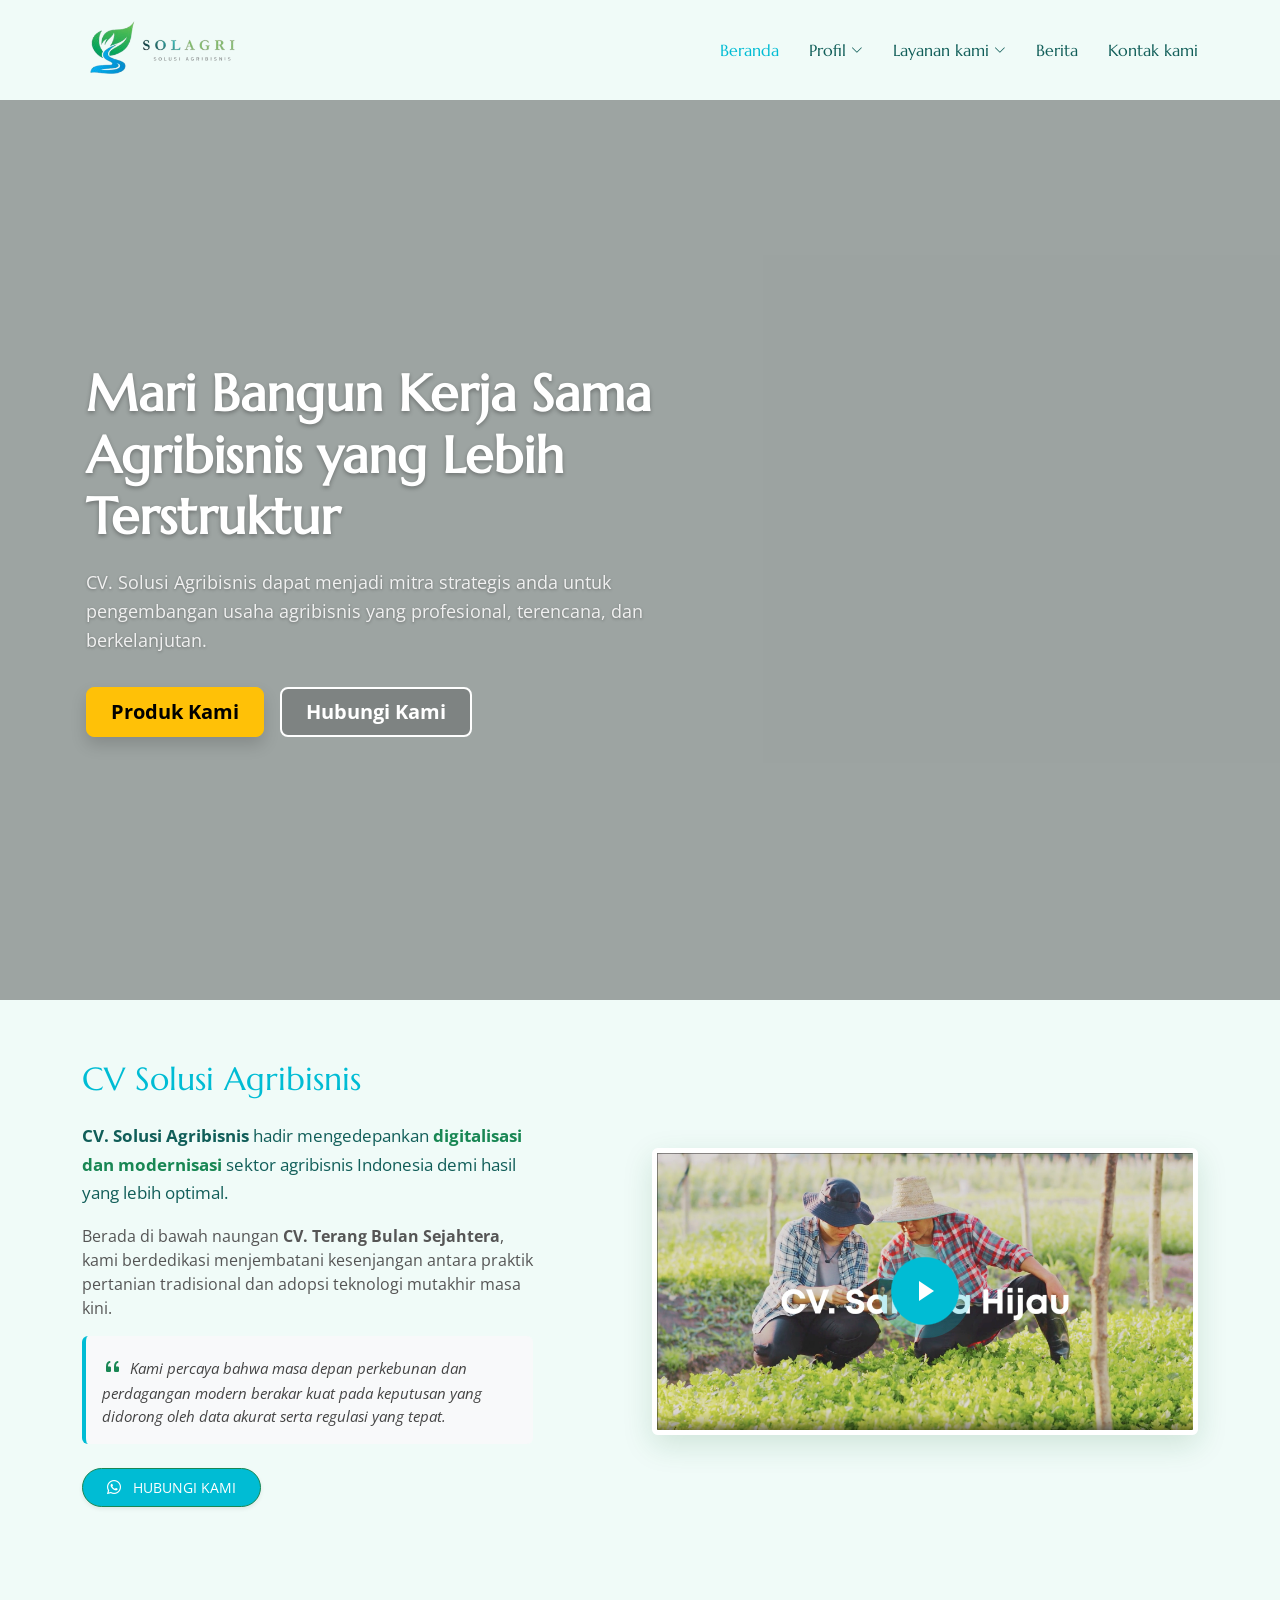
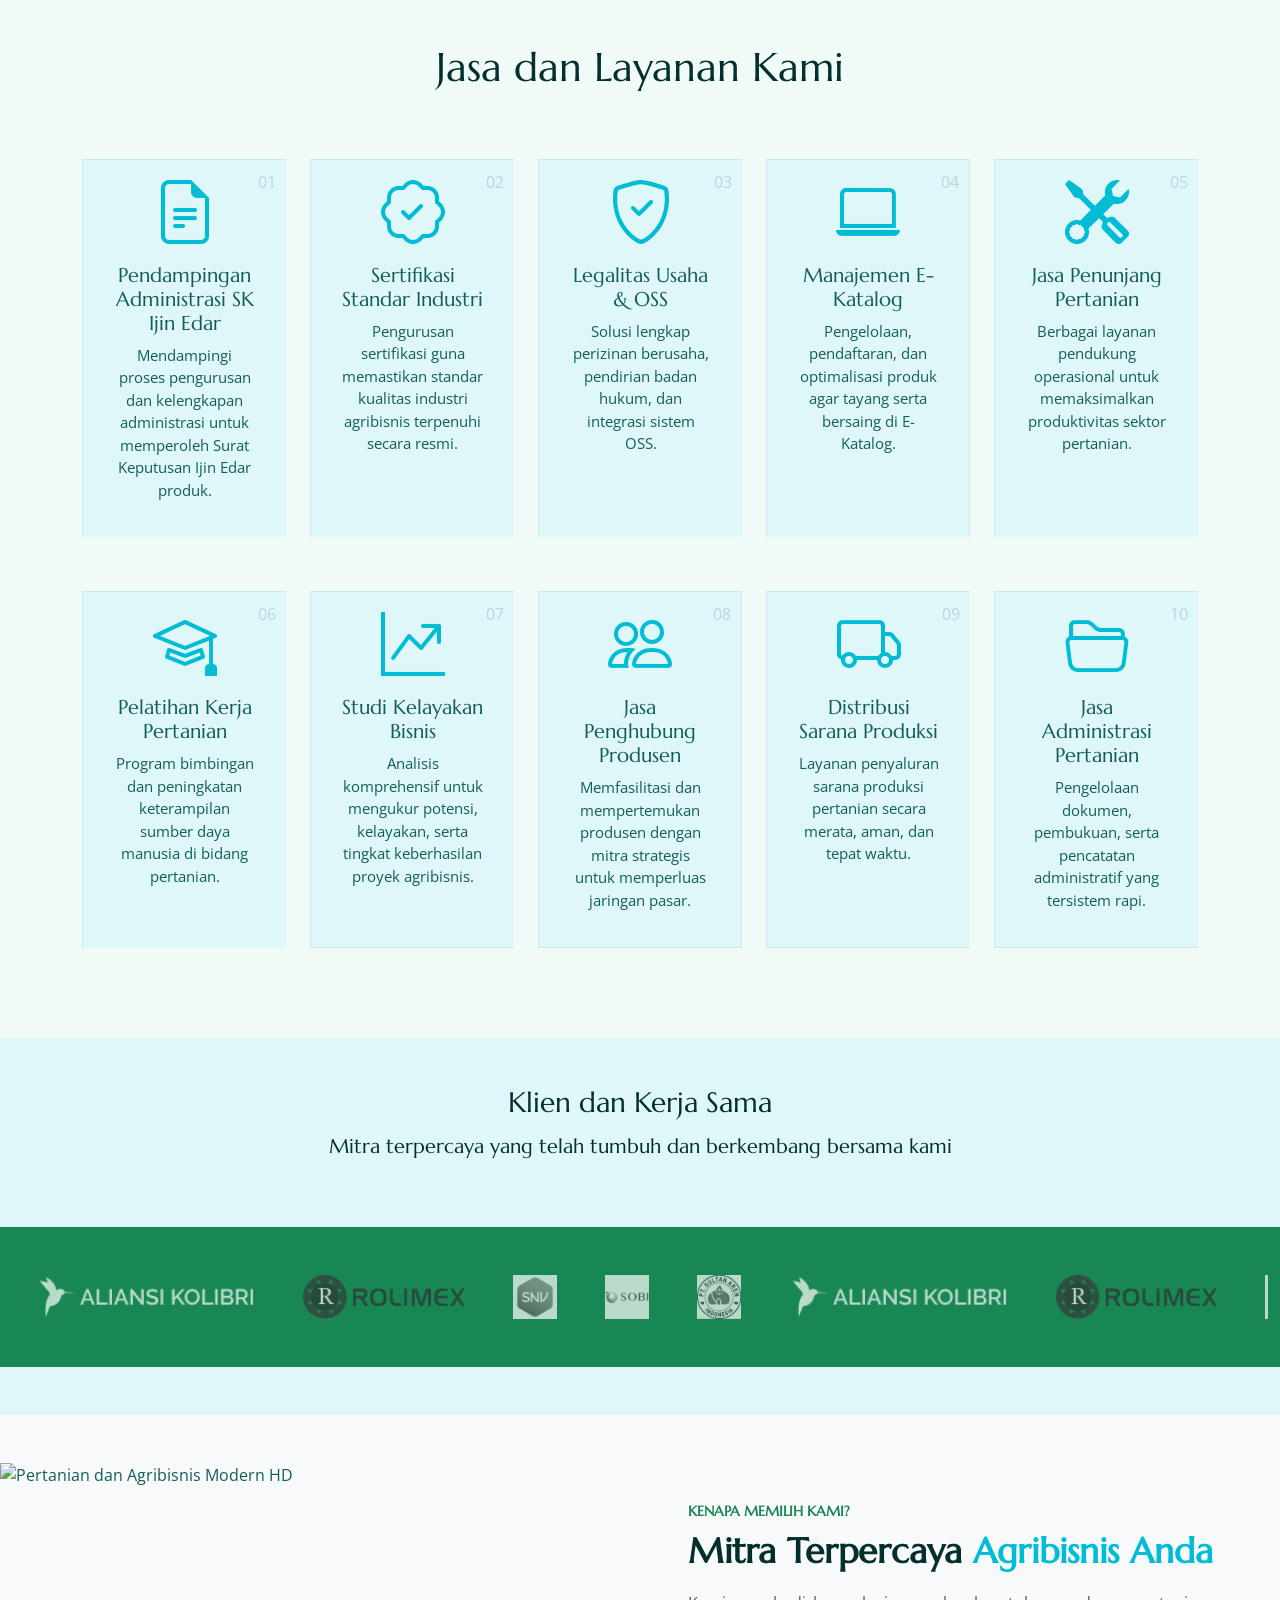
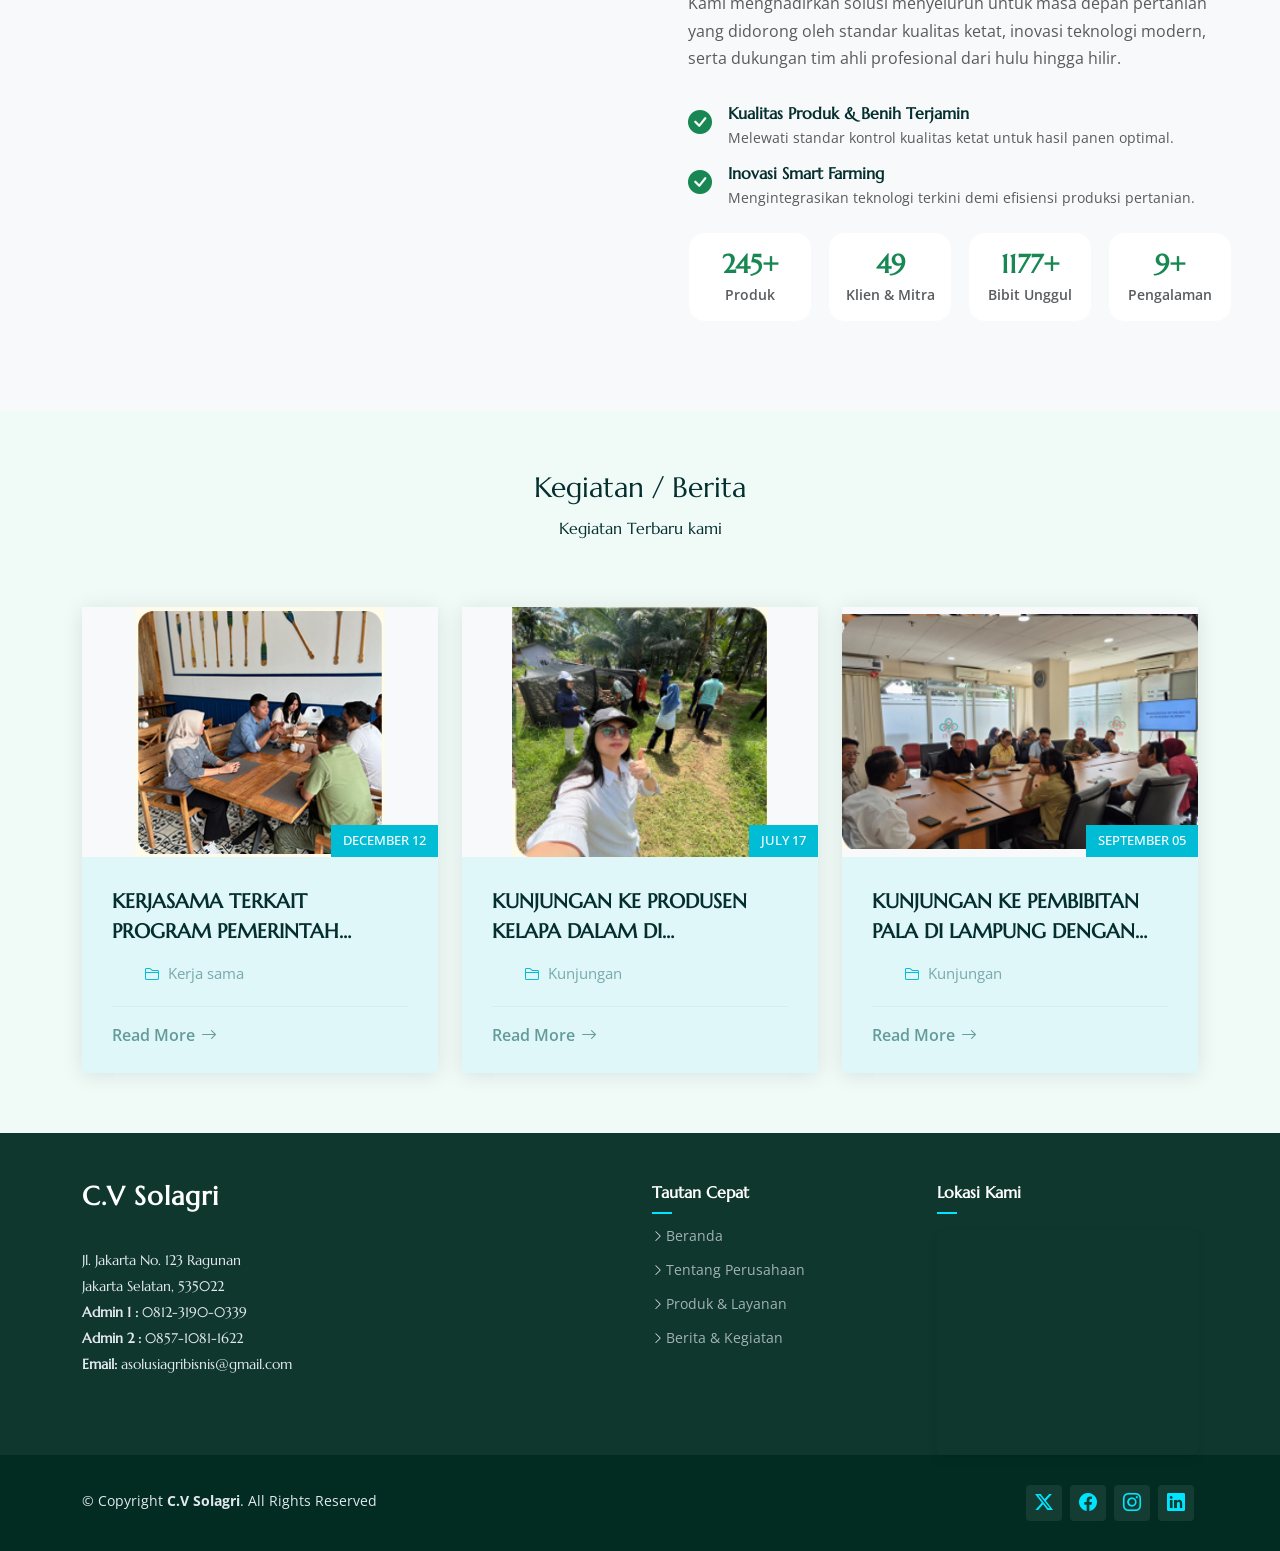
==== commit 43b69c3f: "clear" ====
--- a/index.html
+++ b/index.html
@@ -27,7 +27,6 @@
 
   <style>
     /* HERO */
-    /* --- Pengaturan Awal (Sebelum Animasi) --- */
     .hero-anim-bg {
       opacity: 0;
       transition: opacity 1.5s ease-out;
@@ -45,7 +44,6 @@
       transition: transform 1.5s ease-out, opacity 1.5s ease-out;
     }
 
-    /* --- Pengaturan Akhir (Setelah Class 'is-animated' ditambahkan) --- */
     .is-animated .hero-anim-bg {
       opacity: 1;
     }
@@ -251,13 +249,6 @@
           <li class="dropdown"><a href="#"><span>Layanan kami</span> <i
                 class="bi bi-chevron-down toggle-dropdown"></i></a>
             <ul>
-              <li class="dropdown"><a href="#"><span>Toko Benih</span> <i
-                    class="bi bi-chevron-down toggle-dropdown"></i></a>
-                <ul>
-                  <li><a href="https://www.benihperkebunanols.com" target="_blank">Toko Benih OLS</a></li>
-                  <li><a href="http://www.belibenihbun.com" target="_blank">Toko Benihbun</a></li>
-                </ul>
-              </li>
               <li><a href="services.html">Produk</a></li>
               <li><a href="jasa.html">Jasa</a></li>
             </ul>
@@ -338,7 +329,7 @@
             </div>
 
             <p>
-              <a href="https://wa.me/628197959415?text=Halo%2C%20selamat%20siang.%20Saya%20tertarik%20untuk%20membeli%20bibit.%20Apakah%20bibitnya%20masih%20tersedia,%20Terima%20kasih."
+              <a href="https://wa.me/6281231900339?text=Halo%2C%20selamat%20siang.%20Saya%20tertarik%20untuk%20membeli%20bibit.%20Apakah%20bibitnya%20masih%20tersedia,%20Terima%20kasih."
                 target="_blank" class="btn btn-success btn-cta shadow-sm px-4 py-2" style="border-radius: 50px;">
                 <i class="bi bi-whatsapp me-2"></i> Hubungi Kami
               </a>
@@ -582,7 +573,8 @@
           <!-- Kolom Gambar Agribisnis HD (Mentok Kiri, Tanpa Shadow/3D, Lengkungan di Pojok Kanan Atas) -->
           <div class="col-lg-6" data-aos="fade-right" data-aos-delay="100">
             <div class="position-relative w-100">
-              <img src="https://images.unsplash.com/photo-1605000797499-95a51c5269ae?q=80&w=1171&auto=format&fit=crop&ixlib=rb-4.1.0&ixid=M3wxMjA3fDB8MHxwaG90by1wYWdlfHx8fGVufDB8fHx8fA%3D%3D"
+              <img
+                src="https://images.unsplash.com/photo-1605000797499-95a51c5269ae?q=80&w=1171&auto=format&fit=crop&ixlib=rb-4.1.0&ixid=M3wxMjA3fDB8MHxwaG90by1wYWdlfHx8fGVufDB8fHx8fA%3D%3D"
                 class="img-fluid w-100" alt="Pertanian dan Agribisnis Modern HD"
                 style="object-fit: cover; height: 500px; border-radius: 0 180px 0 0; display: block;">
             </div>
@@ -792,7 +784,7 @@
             <div class="footer-contact pt-3">
               <p>Jl. Jakarta No. 123 Ragunan</p>
               <p>Jakarta Selatan, 535022</p>
-              <p class=""><strong>Admin 1  :</strong> <span>0812-3190-0339</span></p>
+              <p class=""><strong>Admin 1 :</strong> <span>0812-3190-0339</span></p>
               <p class=""><strong>Admin 2 :</strong> <span>0857-1081-1622</span></p>
               <p><strong>Email:</strong> <span>asolusiagribisnis@gmail.com</span></p>
             </div>
@@ -875,15 +867,12 @@
       var videoModal = document.getElementById('mp4VideoModal');
       var videoElement = document.getElementById('companyVideo');
 
-      // Mendengarkan event ketika modal Bootstrap selesai ditutup
       videoModal.addEventListener('hidden.bs.modal', function () {
-        videoElement.pause(); // Jeda video
-        videoElement.currentTime = 0; // Opsional: kembalikan video ke awal
+        videoElement.pause();
+        videoElement.currentTime = 0;
       });
 
-      const animationDuration = 2000; // Durasi animasi dalam milidetik (2000ms = 2 detik)
-
-      // Fungsi untuk menjalankan animasi hitung
+      const animationDuration = 2000;
       const animateCountUp = (el) => {
         const target = parseInt(el.getAttribute("data-target"));
         const startTime = performance.now();
@@ -892,7 +881,6 @@
           const elapsedTime = currentTime - startTime;
           const progress = Math.min(elapsedTime / animationDuration, 1);
 
-          // Easing: membuat animasi melambat secara elegan saat mendekati angka akhir
           const easeOutQuart = 1 - Math.pow(1 - progress, 4);
 
           const currentCount = Math.floor(easeOutQuart * target);
@@ -901,41 +889,37 @@
           if (progress < 1) {
             requestAnimationFrame(updateCount);
           } else {
-            el.innerText = target; // Memastikan angka akhir pas dengan target
+            el.innerText = target;
           }
         };
 
         requestAnimationFrame(updateCount);
       };
 
-      // Observer untuk mendeteksi kapan section statistik muncul di layar
       const observer = new IntersectionObserver((entries, observer) => {
         entries.forEach(entry => {
           if (entry.isIntersecting) {
-            // Cari semua elemen dengan class 'count-up' di dalam section ini
             const counters = entry.target.querySelectorAll(".count-up");
             counters.forEach(counter => animateCountUp(counter));
 
-            // Hentikan observer agar animasi tidak berulang saat di-scroll naik-turun
             observer.unobserve(entry.target);
           }
         });
       }, { threshold: 0.5 }); // threshold 0.5 berarti animasi mulai saat 50% section terlihat
 
-      // Terapkan observer ke section statistik
       const statsSection = document.querySelector("#why-us-stats");
       if (statsSection) {
         observer.observe(statsSection);
       }
+
+      // Batas 100 karakter untuk judul postingan
       const titles = document.querySelectorAll('.post-title');
       const maxLength = 100; // Batas maksimal karakter
 
       titles.forEach(title => {
         const text = title.innerText;
 
-        // Jika teks lebih panjang dari batas maksimal
         if (text.length > maxLength) {
-          // Potong teks dari awal (0) sampai batas maksimal, lalu tambah kata
           title.innerText = text.substring(0, maxLength) + '.. selengkapnya';
         }
       });
